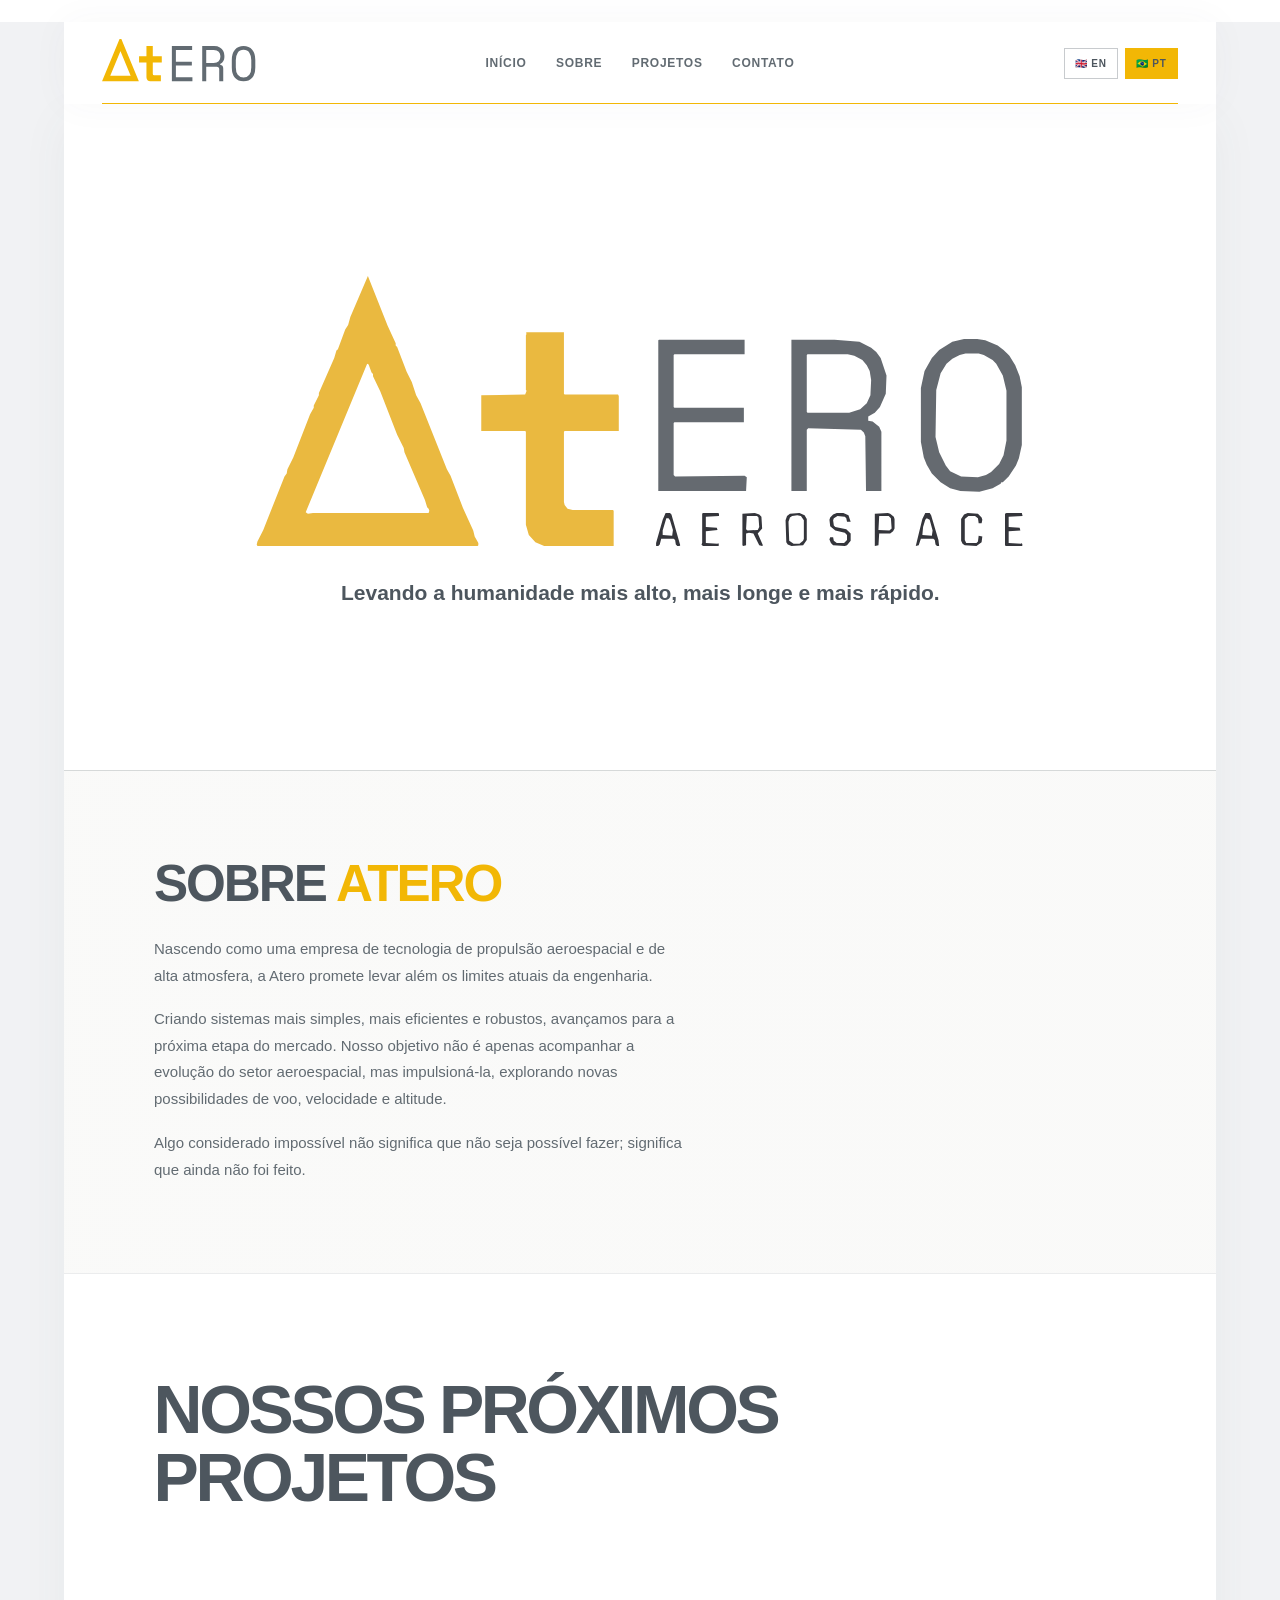
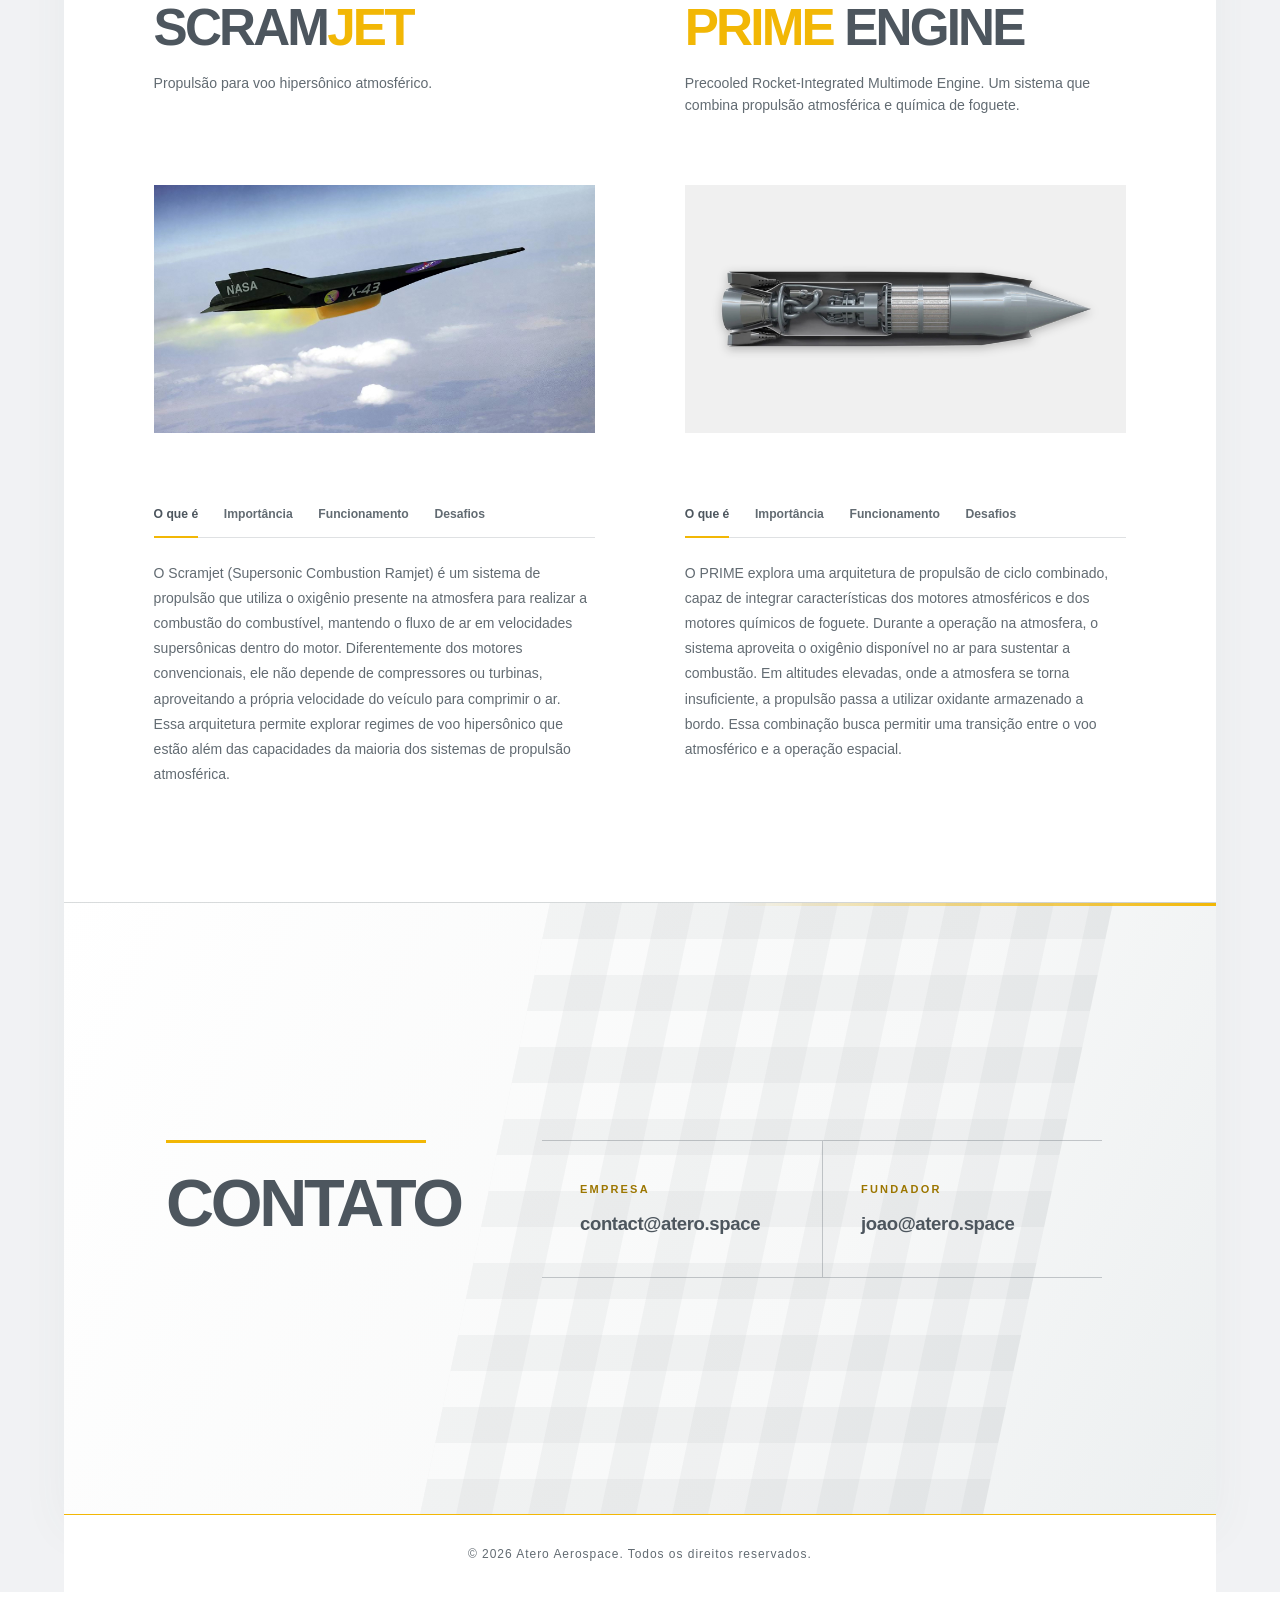
==== index.html @ e4882294 "Update index.html" ====
<!DOCTYPE html>
<html lang="pt-BR">
<head>
  <title>Atero Aerospace — Propulsão avançada e alta atmosfera</title>
  <meta name="description" content="Atero Aerospace: tecnologia de propulsão avançada, alta atmosfera e exploração de conceitos de voo hipersônico.">
  <meta charset="UTF-8">
  <meta name="viewport" content="width=device-width, initial-scale=1.0">
  <link rel="icon" type="image/png" sizes="96x96" href="imagens/favicon.png?v=2">
  <script>document.documentElement.classList.add("js");</script>


  <link rel="stylesheet" href="estilos.css?v=20261111-1">
</head>

<body>

  <header class="cabecalho">
    <div class="logo">
      <img src="imagens/atero-logo-sem-aerospace.svg" alt="Logo da Atero">
    </div>

    <nav class="menu">
      <a href="#inicio">Início</a>
      <a href="#sobre">Sobre</a>
      <a href="#projeto">Projetos</a>
      <a href="#contato">Contato</a>
    </nav>

    <div class="idiomas">
      <button type="button" data-lang="en" aria-label="English" aria-pressed="false">🇬🇧 EN</button>
      <button type="button" data-lang="pt" aria-label="Português" aria-pressed="true">🇧🇷 PT</button>
    </div>
  </header>

  <main>

    <section class="video" id="inicio">

      <video class="video-fundo" autoplay muted loop playsinline>
        <source src="imagens/video-fundo.mp4" type="video/mp4">
      </video>

      <div class="textvideo">
        <h1 class="hero-marca reveal reveal--title">
          <!-- Logotipo vetorial fiel à referência enviada (AEROSPACE fica logo abaixo de ERO). -->
          <img src="imagens/atero-logo-central-referencia.svg" alt="Atero Aerospace">
        </h1>
        <p class="reveal reveal-delay-1">
          Levando a humanidade mais alto, mais longe e mais rápido.
        </p>
      </div>
    </section>

    <section class="secaonormal" id="sobre">

      <video class="video-fundo2" autoplay muted loop playsinline>
        <source src="imagens/video-fundo2.mp4" type="video/mp4">
      </video>

      <div class="conteudo-sobre">

        <div class="sobre">
          <h2 class="reveal reveal--title"><span class="about-word about-word--main">Sobre</span> <span class="about-word about-word--brand">Atero</span></h2>

          <p class="reveal reveal-delay-1">
            Nascendo como uma empresa de tecnologia de propulsão aeroespacial e de alta atmosfera, a Atero promete levar além os limites atuais da engenharia.
          </p>

          <p class="reveal reveal-delay-2">
            Criando sistemas mais simples, mais eficientes e robustos, avançamos para a próxima etapa do mercado. Nosso objetivo não é apenas acompanhar a evolução do setor aeroespacial, mas impulsioná-la, explorando novas possibilidades de voo, velocidade e altitude.
          </p>

          <p class="reveal reveal-delay-3">
            Algo considerado impossível não significa que não seja possível fazer; significa que ainda não foi feito.
          </p>
        </div>



      </div>
    </section>

    <!-- PROJETOS — cada article é um projeto independente. -->
    <section class="secao-projetos" id="projeto" aria-labelledby="projetos-titulo">
      <!-- MP4 (H.264) para compatibilidade; OGV é a alternativa enquanto o MP4 não estiver disponível. -->
      <video class="projetos-video" autoplay muted loop playsinline preload="metadata" aria-hidden="true" tabindex="-1">
        <source src="imagens/video-fundo-3.mp4" type="video/mp4">
        <source src="imagens/video-fundo-3.ogv" type="video/ogg">
      </video>
      <div class="secao-projetos__conteudo">
        <h2 id="projetos-titulo" data-pt="Nossos próximos projetos" data-en="Our next projects">Nossos próximos projetos</h2>
        <div class="secao-projetos__grade">
          <!-- PROJETO 01: scramjet -->
          <article class="projeto-destaque" id="scramjet" aria-labelledby="scramjet-titulo">
            <h3 id="scramjet-titulo">SCRAM<span>JET</span></h3>
            <p class="projeto-resumo" data-pt="Propulsão para voo hipersônico atmosférico." data-en="Propulsion for atmospheric hypersonic flight.">Propulsão para voo hipersônico atmosférico.</p>
            <figure class="projeto-ilustracao">
              
              <img class="projeto-imagem-real projeto-imagem-real--scramjet" src="imagens/scramjet-x43.jpg" alt="Aeronave experimental hipersônica X-43 em voo" data-pt-alt="Aeronave experimental hipersônica X-43 em voo" data-en-alt="X-43 hypersonic experimental aircraft in flight" loading="lazy" decoding="async" referrerpolicy="no-referrer">
            </figure>
            <div class="projeto-abas" role="tablist" aria-label="Scramjet">
              <button class="projeto-aba" type="button" role="tab" id="scramjet-tab-what" aria-controls="scramjet-panel-what" aria-selected="true" tabindex="0" data-pt="O que é" data-en="What it is">O que é</button>
              <button class="projeto-aba" type="button" role="tab" id="scramjet-tab-why" aria-controls="scramjet-panel-why" aria-selected="false" tabindex="-1" data-pt="Importância" data-en="Why it matters">Importância</button>
              <button class="projeto-aba" type="button" role="tab" id="scramjet-tab-how" aria-controls="scramjet-panel-how" aria-selected="false" tabindex="-1" data-pt="Funcionamento" data-en="How it works">Funcionamento</button>
              <button class="projeto-aba" type="button" role="tab" id="scramjet-tab-challenge" aria-controls="scramjet-panel-challenge" aria-selected="false" tabindex="-1" data-pt="Desafios" data-en="Challenges">Desafios</button>
            </div>
            <div class="projeto-paineis">
              <div class="projeto-painel" role="tabpanel" id="scramjet-panel-what" aria-labelledby="scramjet-tab-what" tabindex="0">
                <p data-pt="O Scramjet (Supersonic Combustion Ramjet) é um sistema de propulsão que utiliza o oxigênio presente na atmosfera para realizar a combustão do combustível, mantendo o fluxo de ar em velocidades supersônicas dentro do motor. Diferentemente dos motores convencionais, ele não depende de compressores ou turbinas, aproveitando a própria velocidade do veículo para comprimir o ar. Essa arquitetura permite explorar regimes de voo hipersônico que estão além das capacidades da maioria dos sistemas de propulsão atmosférica." data-en="A scramjet (Supersonic Combustion Ramjet) is an air-breathing propulsion system that uses atmospheric oxygen to burn fuel while keeping the airflow inside the engine at supersonic speeds. Unlike conventional jet engines, it relies on the vehicle&#x27;s forward speed to compress the incoming air, without compressors or turbines. This architecture makes it possible to explore hypersonic flight regimes beyond the capabilities of most atmospheric propulsion systems.">O Scramjet (Supersonic Combustion Ramjet) é um sistema de propulsão que utiliza o oxigênio presente na atmosfera para realizar a combustão do combustível, mantendo o fluxo de ar em velocidades supersônicas dentro do motor. Diferentemente dos motores convencionais, ele não depende de compressores ou turbinas, aproveitando a própria velocidade do veículo para comprimir o ar. Essa arquitetura permite explorar regimes de voo hipersônico que estão além das capacidades da maioria dos sistemas de propulsão atmosférica.</p>
              </div>
              <div class="projeto-painel" role="tabpanel" id="scramjet-panel-why" aria-labelledby="scramjet-tab-why" tabindex="0" hidden>
                <p data-pt="A propulsão Scramjet representa uma das possibilidades mais promissoras para expandir os limites do voo hipersônico. Ao utilizar o oxigênio atmosférico, o sistema elimina a necessidade de transportar oxidante durante essa etapa do voo, oferecendo vantagens potenciais em massa e eficiência. Seu desenvolvimento pode contribuir para novas gerações de veículos de alta velocidade, plataformas de pesquisa atmosférica e sistemas avançados de acesso ao espaço." data-en="Scramjet propulsion is one of the most promising approaches to expanding the limits of hypersonic flight. By using oxygen from the atmosphere, it avoids the need to carry oxidizer during that phase of flight, potentially reducing mass and improving efficiency. Its development could contribute to new generations of high-speed vehicles, atmospheric research platforms and advanced space-access systems.">A propulsão Scramjet representa uma das possibilidades mais promissoras para expandir os limites do voo hipersônico. Ao utilizar o oxigênio atmosférico, o sistema elimina a necessidade de transportar oxidante durante essa etapa do voo, oferecendo vantagens potenciais em massa e eficiência. Seu desenvolvimento pode contribuir para novas gerações de veículos de alta velocidade, plataformas de pesquisa atmosférica e sistemas avançados de acesso ao espaço.</p>
              </div>
              <div class="projeto-painel" role="tabpanel" id="scramjet-panel-how" aria-labelledby="scramjet-tab-how" tabindex="0" hidden>
                <p data-pt="Durante o voo, o ar entra no motor em alta velocidade e é comprimido por meio da geometria da entrada e da formação de ondas de choque. O combustível é então injetado e misturado ao fluxo supersônico, produzindo uma combustão extremamente rápida. Os gases resultantes são acelerados e expandidos pelo bocal de saída, gerando empuxo. Como o motor depende de uma velocidade inicial elevada, sua operação exige que o veículo seja acelerado previamente por outro sistema de propulsão." data-en="During flight, air enters the engine at high speed and is compressed by the inlet geometry and the formation of shock waves. Fuel is then injected and mixed with the supersonic airflow, producing rapid combustion. The resulting gases expand through the exhaust nozzle, generating thrust. Because a scramjet requires a high initial flight speed, the vehicle must first be accelerated by another propulsion system.">Durante o voo, o ar entra no motor em alta velocidade e é comprimido por meio da geometria da entrada e da formação de ondas de choque. O combustível é então injetado e misturado ao fluxo supersônico, produzindo uma combustão extremamente rápida. Os gases resultantes são acelerados e expandidos pelo bocal de saída, gerando empuxo. Como o motor depende de uma velocidade inicial elevada, sua operação exige que o veículo seja acelerado previamente por outro sistema de propulsão.</p>
              </div>
              <div class="projeto-painel" role="tabpanel" id="scramjet-panel-challenge" aria-labelledby="scramjet-tab-challenge" tabindex="0" hidden>
                <p data-pt="O desenvolvimento de um Scramjet exige soluções para alguns dos problemas mais complexos da engenharia aeroespacial. A combustão precisa ocorrer em frações de segundo, enquanto o motor é submetido a temperaturas extremamente elevadas e intensas cargas aerodinâmicas. Manter a estabilidade do fluxo, controlar o aquecimento estrutural e garantir a eficiência da mistura entre ar e combustível são desafios fundamentais para tornar essa tecnologia viável em aplicações práticas." data-en="Developing a scramjet requires solutions to some of the most demanding problems in aerospace engineering. Combustion must take place in fractions of a second while the engine experiences extreme temperatures and intense aerodynamic loads. Maintaining stable airflow, managing structural heating and ensuring effective mixing of fuel and air are essential challenges in making this technology practical.">O desenvolvimento de um Scramjet exige soluções para alguns dos problemas mais complexos da engenharia aeroespacial. A combustão precisa ocorrer em frações de segundo, enquanto o motor é submetido a temperaturas extremamente elevadas e intensas cargas aerodinâmicas. Manter a estabilidade do fluxo, controlar o aquecimento estrutural e garantir a eficiência da mistura entre ar e combustível são desafios fundamentais para tornar essa tecnologia viável em aplicações práticas.</p>
              </div>
            </div>
          </article>
          <!-- PROJETO 02: PRIME (Precooled Rocket-Integrated Multimode Engine) -->
          <article class="projeto-destaque" id="airrocket" aria-labelledby="airrocket-titulo">
            <h3 id="airrocket-titulo"><span>PRIME</span> ENGINE</h3>
            <p class="projeto-resumo" data-pt="Precooled Rocket-Integrated Multimode Engine. Um sistema que combina propulsão atmosférica e química de foguete." data-en="Precooled Rocket-Integrated Multimode Engine. A system combining air-breathing and chemical rocket propulsion.">Precooled Rocket-Integrated Multimode Engine. Um sistema que combina propulsão atmosférica e química de foguete.</p>
            <figure class="projeto-ilustracao">
              
              <img class="projeto-imagem-real projeto-imagem-real--sabre-local" src="imagens/sabre-framed.png" alt="Modelo em corte de um sistema de propulsão mista ar-foguete" data-pt-alt="Modelo em corte de um sistema de propulsão mista ar-foguete" data-en-alt="Cutaway model of a mixed air-breathing and rocket propulsion system" loading="lazy" decoding="async" referrerpolicy="no-referrer">
            </figure>
            <div class="projeto-abas" role="tablist" aria-label="PRIME — Precooled Rocket-Integrated Multimode Engine">
              <button class="projeto-aba" type="button" role="tab" id="airrocket-tab-what" aria-controls="airrocket-panel-what" aria-selected="true" tabindex="0" data-pt="O que é" data-en="What it is">O que é</button>
              <button class="projeto-aba" type="button" role="tab" id="airrocket-tab-why" aria-controls="airrocket-panel-why" aria-selected="false" tabindex="-1" data-pt="Importância" data-en="Why it matters">Importância</button>
              <button class="projeto-aba" type="button" role="tab" id="airrocket-tab-how" aria-controls="airrocket-panel-how" aria-selected="false" tabindex="-1" data-pt="Funcionamento" data-en="How it works">Funcionamento</button>
              <button class="projeto-aba" type="button" role="tab" id="airrocket-tab-challenge" aria-controls="airrocket-panel-challenge" aria-selected="false" tabindex="-1" data-pt="Desafios" data-en="Challenges">Desafios</button>
            </div>
            <div class="projeto-paineis">
              <div class="projeto-painel" role="tabpanel" id="airrocket-panel-what" aria-labelledby="airrocket-tab-what" tabindex="0">
                <p data-pt="O PRIME explora uma arquitetura de propulsão de ciclo combinado, capaz de integrar características dos motores atmosféricos e dos motores químicos de foguete. Durante a operação na atmosfera, o sistema aproveita o oxigênio disponível no ar para sustentar a combustão. Em altitudes elevadas, onde a atmosfera se torna insuficiente, a propulsão passa a utilizar oxidante armazenado a bordo. Essa combinação busca permitir uma transição entre o voo atmosférico e a operação espacial." data-en="PRIME explores a combined-cycle propulsion architecture that integrates characteristics of air-breathing engines and chemical rocket engines. While operating in the atmosphere, the system uses oxygen from the surrounding air to sustain combustion. At higher altitudes, where atmospheric oxygen becomes insufficient, propulsion switches to oxidizer stored on board. This combination aims to support a transition between atmospheric flight and operation in space.">O PRIME explora uma arquitetura de propulsão de ciclo combinado, capaz de integrar características dos motores atmosféricos e dos motores químicos de foguete. Durante a operação na atmosfera, o sistema aproveita o oxigênio disponível no ar para sustentar a combustão. Em altitudes elevadas, onde a atmosfera se torna insuficiente, a propulsão passa a utilizar oxidante armazenado a bordo. Essa combinação busca permitir uma transição entre o voo atmosférico e a operação espacial.</p>
              </div>
              <div class="projeto-painel" role="tabpanel" id="airrocket-panel-why" aria-labelledby="airrocket-tab-why" tabindex="0" hidden>
                <p data-pt="Os sistemas de propulsão convencionais apresentam limitações distintas: motores atmosféricos dependem da presença de ar, enquanto foguetes precisam transportar combustível e oxidante desde o início do voo. A integração desses dois princípios oferece a possibilidade de reduzir a massa de oxidante necessária durante a subida e ampliar a flexibilidade operacional. Tecnologias dessa natureza podem desempenhar um papel importante no desenvolvimento de veículos aeroespaciais reutilizáveis e de novas arquiteturas de transporte orbital." data-en="Conventional propulsion systems face different limitations: air-breathing engines require atmospheric air, while rockets must carry both fuel and oxidizer from the start of flight. Combining these principles could reduce the amount of onboard oxidizer needed during ascent and provide greater operational flexibility. Such technologies may play an important role in developing reusable aerospace vehicles and new approaches to orbital transportation.">Os sistemas de propulsão convencionais apresentam limitações distintas: motores atmosféricos dependem da presença de ar, enquanto foguetes precisam transportar combustível e oxidante desde o início do voo. A integração desses dois princípios oferece a possibilidade de reduzir a massa de oxidante necessária durante a subida e ampliar a flexibilidade operacional. Tecnologias dessa natureza podem desempenhar um papel importante no desenvolvimento de veículos aeroespaciais reutilizáveis e de novas arquiteturas de transporte orbital.</p>
              </div>
              <div class="projeto-painel" role="tabpanel" id="airrocket-panel-how" aria-labelledby="airrocket-tab-how" tabindex="0" hidden>
                <p data-pt="O sistema opera por meio de dois regimes complementares. Na fase atmosférica, o ar é captado, condicionado e direcionado à região de combustão, onde reage com o combustível para produzir empuxo. À medida que o veículo ganha velocidade e altitude, o sistema realiza a transição para um regime de foguete, utilizando o oxidante transportado internamente. Dependendo da arquitetura adotada, essa operação pode envolver trocadores de calor, circuitos de resfriamento e mecanismos de controle capazes de coordenar os diferentes regimes de propulsão." data-en="The system operates in two complementary modes. During atmospheric flight, air is captured, conditioned and directed into the combustion region, where it reacts with fuel to produce thrust. As the vehicle gains speed and altitude, the system transitions to rocket operation using onboard oxidizer. Depending on the chosen architecture, this process may involve heat exchangers, cooling circuits and control mechanisms that coordinate the different propulsion modes.">O sistema opera por meio de dois regimes complementares. Na fase atmosférica, o ar é captado, condicionado e direcionado à região de combustão, onde reage com o combustível para produzir empuxo. À medida que o veículo ganha velocidade e altitude, o sistema realiza a transição para um regime de foguete, utilizando o oxidante transportado internamente. Dependendo da arquitetura adotada, essa operação pode envolver trocadores de calor, circuitos de resfriamento e mecanismos de controle capazes de coordenar os diferentes regimes de propulsão.</p>
              </div>
              <div class="projeto-painel" role="tabpanel" id="airrocket-panel-challenge" aria-labelledby="airrocket-tab-challenge" tabindex="0" hidden>
                <p data-pt="A principal dificuldade de um sistema de ciclo combinado está na integração de tecnologias que operam em condições muito diferentes. A transição entre os regimes precisa ocorrer sem comprometer a estabilidade da combustão ou o controle do veículo. Além disso, o gerenciamento térmico, a complexidade dos componentes e a massa adicional dos sistemas compartilhados representam obstáculos importantes. O objetivo da engenharia é alcançar uma arquitetura cuja eficiência compense a complexidade necessária para combinar os dois modos de operação." data-en="The main difficulty of a combined-cycle system lies in integrating technologies that operate under very different conditions. The transition between propulsion modes must occur without compromising combustion stability or vehicle control. Thermal management, component complexity and the added mass of shared systems are also significant challenges. The engineering goal is to develop an architecture whose performance gains justify the complexity of combining the two operating modes.">A principal dificuldade de um sistema de ciclo combinado está na integração de tecnologias que operam em condições muito diferentes. A transição entre os regimes precisa ocorrer sem comprometer a estabilidade da combustão ou o controle do veículo. Além disso, o gerenciamento térmico, a complexidade dos componentes e a massa adicional dos sistemas compartilhados representam obstáculos importantes. O objetivo da engenharia é alcançar uma arquitetura cuja eficiência compense a complexidade necessária para combinar os dois modos de operação.</p>
              </div>
            </div>
          </article>
        </div>
</div>
    </section>

    <section class="contato" id="contato">
      <div class="contato-conteudo">
        <h2 class="reveal reveal--title">Contato</h2>

        <div class="contato-lista">
          <div class="contato-item">
            <p class="reveal reveal-delay-1">Empresa</p>
            <a class="reveal reveal-delay-2" href="mailto:contact@atero.space">contact@atero.space</a>
          </div>

          <div class="contato-item">
            <p class="reveal reveal-delay-2">Fundador</p>
            <a class="reveal reveal-delay-3" href="mailto:joao@atero.space">joao@atero.space</a>
          </div>
        </div>
      </div>
    </section>

  </main>

  <footer>
    <p class="reveal">&copy; 2026 Atero Aerospace. Todos os direitos reservados.</p>
  </footer>

  <script>
    const traducoes = {
      pt: {
        inicio: "Início",
        sobre: "Sobre",
        projeto: "Projetos",
        contato: "Contato",
        chamada: "Levando a humanidade mais alto, mais longe e mais rápido.",
        tituloSobreMain: "Sobre",
        tituloSobreBrand: "Atero",
        sobre1: "Nascendo como uma empresa de tecnologia de propulsão aeroespacial e de alta atmosfera, a Atero promete levar além os limites atuais da engenharia.",
        sobre2: "Criando sistemas mais simples, mais eficientes e robustos, avançamos para a próxima etapa do mercado. Nosso objetivo não é apenas acompanhar a evolução do setor aeroespacial, mas impulsioná-la, explorando novas possibilidades de voo, velocidade e altitude.",
        sobre3: "Algo considerado impossível não significa que não seja possível fazer; significa que ainda não foi feito.",
        tituloContato: "Contato",
        empresa: "Empresa",
        fundador: "Fundador",
        rodape: "© 2026 Atero Aerospace. Todos os direitos reservados.",
        logoAlt: "Logo da Atero",
      },
      en: {
        inicio: "Home",
        sobre: "About",
        projeto: "Projects",
        contato: "Contact",
        chamada: "Taking humanity higher, farther and faster.",
        tituloSobreMain: "About",
        tituloSobreBrand: "Atero",
        sobre1: "Born as an aerospace propulsion and upper-atmosphere technology company, Atero promises to push beyond the current limits of engineering.",
        sobre2: "By creating simpler, more efficient and robust systems, we advance toward the market's next stage. Our goal is not merely to follow the aerospace sector's evolution, but to drive it by exploring new possibilities in flight, speed and altitude.",
        sobre3: "Something being considered impossible does not mean it cannot be done; it means it has not been done yet.",
        tituloContato: "Contact",
        empresa: "Company",
        fundador: "Founder",
        rodape: "© 2026 Atero Aerospace. All rights reserved.",
        logoAlt: "Atero logo",
      }
    };

    const seletoresTraducao = {
      inicio: '.menu a[href="#inicio"]',
      sobre: '.menu a[href="#sobre"]',
      projeto: '.menu a[href="#projeto"]',
      contato: '.menu a[href="#contato"]',
      chamada: ".textvideo p",
      tituloSobreMain: ".sobre .about-word--main",
      tituloSobreBrand: ".sobre .about-word--brand",
      sobre1: ".sobre p:nth-of-type(1)",
      sobre2: ".sobre p:nth-of-type(2)",
      sobre3: ".sobre p:nth-of-type(3)",
      tituloContato: ".contato h2",
      empresa: ".contato-item:nth-child(1) p",
      fundador: ".contato-item:nth-child(2) p",
      rodape: "footer p"
    };

    function aplicarIdioma(idioma) {
      const idiomaAtivo = traducoes[idioma] ? idioma : "pt";
      const textos = traducoes[idiomaAtivo];

      Object.entries(seletoresTraducao).forEach(function ([chave, seletor]) {
        const elemento = document.querySelector(seletor);
        if (elemento) elemento.textContent = textos[chave];
      });

      document.documentElement.lang = idiomaAtivo === "en" ? "en" : "pt-BR";
      const logoImg = document.querySelector(".logo img");
      if (logoImg) logoImg.alt = textos.logoAlt;
      const heroImg = document.querySelector(".hero-marca img");
      if (heroImg) heroImg.alt = idiomaAtivo === "en" ? "Atero Aerospace" : "Atero Aeroespacial";
      // Textos dos projetos editáveis em data-pt / data-en no próprio HTML.
      document.querySelectorAll("[data-pt][data-en]").forEach(function (elemento) {
        elemento.textContent = elemento.getAttribute("data-" + idiomaAtivo);
      });
      document.querySelectorAll("[data-pt-alt][data-en-alt]").forEach(function (elemento) {
        elemento.alt = elemento.getAttribute("data-" + idiomaAtivo + "-alt");
      });
      document.querySelectorAll(".projeto-abas").forEach(function (tablist) {
        tablist.setAttribute("aria-label", idiomaAtivo === "en" ? "Project information" : "Informações do projeto");
      });

      document.querySelectorAll(".idiomas button").forEach(function (botao) {
        botao.setAttribute("aria-pressed", String(botao.dataset.lang === idiomaAtivo));
      });

      try {
        localStorage.setItem("atero-language", idiomaAtivo);
      } catch (erro) {
        // A troca continua funcionando quando o armazenamento não está disponível.
      }
    }

    document.querySelectorAll(".idiomas button").forEach(function (botao) {
      botao.addEventListener("click", function () {
        aplicarIdioma(botao.dataset.lang);
      });
    });

    let idiomaInicial = "pt";
    try {
      idiomaInicial = localStorage.getItem("atero-language") || "pt";
    } catch (erro) {
      idiomaInicial = "pt";
    }
    aplicarIdioma(idiomaInicial);

    // Cada projeto tem abas independentes.
    // Suporta clique, setas esquerda/direita, Home e End.
    document.querySelectorAll(".projeto-destaque").forEach(function (cartao) {
      const abas = Array.from(cartao.querySelectorAll(".projeto-aba"));
      function ativarAba(aba, moverFoco = false) {
        abas.forEach(function (atual) {
          const ativa = atual === aba;
          atual.setAttribute("aria-selected", String(ativa));
          atual.tabIndex = ativa ? 0 : -1;
          const painel = document.getElementById(atual.getAttribute("aria-controls"));
          if (painel) painel.hidden = !ativa;
        });
        if (moverFoco) aba.focus();
      }
      abas.forEach(function (aba, index) {
        aba.addEventListener("click", function () { ativarAba(aba); });
        aba.addEventListener("keydown", function (evento) {
          let novoIndice;
          if (evento.key === "ArrowRight") novoIndice = (index + 1) % abas.length;
          else if (evento.key === "ArrowLeft") novoIndice = (index - 1 + abas.length) % abas.length;
          else if (evento.key === "Home") novoIndice = 0;
          else if (evento.key === "End") novoIndice = abas.length - 1;
          else return;
          evento.preventDefault();
          ativarAba(abas[novoIndice], true);
        });
      });
    });

    const elementosReveal = document.querySelectorAll(".reveal");
    const movimentoReduzido = window.matchMedia("(prefers-reduced-motion: reduce)").matches;

    if (movimentoReduzido || !("IntersectionObserver" in window)) {
      elementosReveal.forEach(function (elemento) {
        elemento.classList.add("is-visible");
      });
    } else {
      const observadorReveal = new IntersectionObserver(function (entradas, observador) {
        entradas.forEach(function (entrada) {
          if (entrada.isIntersecting) {
            entrada.target.classList.add("is-visible");
            observador.unobserve(entrada.target);
          }
        });
      }, {
        threshold: 0.05,
        rootMargin: "0px 0px -4% 0px"
      });

      elementosReveal.forEach(function (elemento) {
        observadorReveal.observe(elemento);
      });
    }
  </script>

</body>
</html>
---- estilos.css ----
/* ATERO AEROSPACE — identidade clara
   Paleta: branco #FFFFFF / amarelo Atero #F2B705 / cinza #626B72.
   A marca original foi preservada; veja o SVG de aplicação sobre fundo claro.
*/
:root {
  color-scheme: light;
  --white: #ffffff;
  --gold: #f2b705;
  --gray: #626b72;
  --gray-deep: #4d565e;
  --gray-soft: #788188;
  --cloud: #f6f7f7;
  --silver: #edf0f1;
  --line: rgba(98, 107, 114, 0.23);
  --line-strong: rgba(98, 107, 114, 0.35);
}

* { box-sizing: border-box; }

html {
  scroll-behavior: smooth;
  scroll-padding-top: 100px;
  background: var(--white);
  overflow-x: clip;
}

body {
  margin: 0;
  color: var(--gray-deep);
  background: var(--white);
  font-family: "Segoe UI", Arial, sans-serif;
  -webkit-font-smoothing: antialiased;
  overflow-x: clip;
}

::selection {
  color: var(--gray-deep);
  background: #ffe18b;
}

a, button { -webkit-tap-highlight-color: transparent; }

/* Cabeçalho — marca cinza/amarelo sobre branco */
.cabecalho {
  position: absolute;
  z-index: 20;
  top: 0;
  left: 0;
  width: 100%;
  height: 100px;
  display: grid;
  grid-template-columns: 1fr auto 1fr;
  align-items: center;
  gap: 40px;
  padding: 0 clamp(28px, 5.2vw, 100px);
  background: linear-gradient(180deg, rgba(255,255,255,.99) 0%, rgba(255,255,255,.96) 72%, rgba(255,255,255,.76) 100%);
}

.cabecalho::after {
  content: "";
  position: absolute;
  right: clamp(28px, 5.2vw, 100px);
  bottom: 0;
  left: clamp(28px, 5.2vw, 100px);
  height: 1px;
  background: linear-gradient(90deg, var(--gold) 0%, var(--gold) 11%, var(--line) 33%, transparent 100%);
}

.logo { justify-self: start; width: 190px; }
.logo img { display: block; width: 100%; height: auto; }

.menu {
  display: flex;
  align-items: center;
  justify-content: center;
  gap: clamp(24px, 2.7vw, 48px);
}

.menu a {
  position: relative;
  padding: 10px 0;
  color: var(--gray);
  text-decoration: none;
  font-size: 11px;
  font-weight: 650;
  letter-spacing: .2em;
  text-transform: uppercase;
  transition: color 180ms ease;
}

.menu a::after {
  content: "";
  position: absolute;
  right: 100%;
  bottom: 2px;
  left: 0;
  height: 2px;
  background: var(--gold);
  transition: right 180ms ease;
}

.menu a:hover, .menu a:focus-visible { color: var(--gray-deep); }
.menu a:hover::after, .menu a:focus-visible::after { right: 0; }
.menu a:focus-visible { outline: 2px solid var(--gold); outline-offset: 8px; }

.idiomas {
  justify-self: end;
  display: flex;
  gap: 7px;
}

.idiomas button {
  min-width: 54px;
  padding: 9px 10px;
  color: var(--gray-deep);
  background: rgba(255, 255, 255, .86);
  border: 1px solid var(--line-strong);
  border-radius: 0;
  font: inherit;
  font-size: 10px;
  font-weight: 650;
  letter-spacing: .08em;
  cursor: pointer;
  transition: color 180ms ease, background 180ms ease, border-color 180ms ease;
}

.idiomas button:hover, .idiomas button:focus-visible,
.idiomas button[aria-pressed="true"] {
  color: var(--gray-deep);
  background: var(--gold);
  border-color: var(--gold);
  outline: none;
}

.idiomas button:focus-visible { outline: 2px solid var(--gray); outline-offset: 3px; }

/* Vídeos mantidos como textura suave, sem painel escuro. */
.video, .secaonormal {
  position: relative;
  isolation: isolate;
  overflow: hidden;
  width: 100%;
  max-width: 100%;
}

.video {
  min-height: 100svh;
  display: flex;
  align-items: flex-end;
  padding: 185px clamp(32px, 8vw, 154px) clamp(76px, 11vh, 124px);
  background: var(--white);
}

.video-fundo, .video-fundo2 {
  position: absolute;
  inset: 0;
  z-index: -3;
  width: 100%;
  height: 100%;
  object-fit: cover;
  pointer-events: none;
}

.video-fundo {
  object-position: center 48%;
  filter: grayscale(.30) saturate(.62) brightness(1.32);
  opacity: .68;
}
.video-fundo2 {
  object-position: center;
  filter: grayscale(.70) saturate(.48) brightness(1.30);
  opacity: .27;
}

.video::after, .secaonormal::after {
  content: "";
  position: absolute;
  inset: 0;
  z-index: -2;
  pointer-events: none;
}

.video::after {
  background:
    linear-gradient(90deg, rgba(255,255,255,.99) 0%, rgba(255,255,255,.96) 28%, rgba(255,255,255,.80) 53%, rgba(255,255,255,.52) 100%),
    linear-gradient(0deg, rgba(255,255,255,.94) 0%, rgba(255,255,255,.16) 45%, rgba(255,255,255,.76) 100%);
}

.video::before {
  content: "";
  position: absolute;
  z-index: -1;
  top: 100px;
  bottom: 0;
  left: clamp(32px, 8vw, 154px);
  width: 1px;
  background: linear-gradient(180deg, transparent, rgba(242,183,5,.25) 26%, var(--gold));
}

.textvideo {
  width: 100%;
  min-width: 0;
  max-width: 760px;
  padding-left: clamp(24px, 2.4vw, 42px);
  border-left: 3px solid var(--gold);
}

.textvideo h2 {
  max-width: 760px;
  margin: 0 0 28px;
  color: var(--gray-deep);
  font-size: clamp(52px, 6.2vw, 98px);
  font-weight: 750;
  line-height: .9;
  letter-spacing: -.055em;
  text-transform: uppercase;
  text-wrap: balance;
}

.textvideo p {
  max-width: 570px;
  margin: 0;
  color: var(--gray);
  font-size: clamp(15px, 1.15vw, 18px);
  font-weight: 460;
  line-height: 1.72;
}

/* Sobre / projetos — superfície clara e contraste cinza técnico. */
.secaonormal {
  min-height: 100svh;
  display: flex;
  align-items: center;
  padding: clamp(120px, 14vh, 170px) clamp(32px, 8vw, 154px) clamp(90px, 11vh, 130px);
  background: var(--cloud);
  border-top: 1px solid var(--line);
}

.secaonormal::after {
  background: linear-gradient(90deg, rgba(246,247,247,.98) 0%, rgba(246,247,247,.96) 44%, rgba(246,247,247,.90) 100%);
}

.conteudo-sobre {
  width: 100%;
  max-width: 1500px;
  margin: 0 auto;
  display: grid;
  grid-template-columns: minmax(340px, .85fr) minmax(470px, 1.15fr);
  align-items: center;
  gap: clamp(70px, 9vw, 160px);
}

.sobre {
  max-width: 580px;
  padding-top: 34px;
  border-top: 3px solid var(--gold);
}

.sobre br { display: none; }

.sobre h2 {
  margin: 0 0 34px;
  color: var(--gray-deep);
  font-size: clamp(38px, 4.2vw, 64px);
  font-weight: 750;
  line-height: .95;
  letter-spacing: -.045em;
  text-transform: uppercase;
}

.sobre p {
  margin: 0;
  color: var(--gray);
  font-size: clamp(15px, 1vw, 17px);
  line-height: 1.78;
}
.sobre p + p { margin-top: 24px; }

.galeria {
  position: relative;
  width: 100%;
  max-width: 720px;
  justify-self: end;
}

.galeria::before {
  content: "";
  position: absolute;
  z-index: -1;
  top: -14px;
  right: -14px;
  bottom: 76px;
  left: 14px;
  border-top: 1px solid var(--gold);
  border-right: 1px solid var(--gold);
  pointer-events: none;
}

#imagem-principal {
  display: block;
  width: 100%;
  aspect-ratio: 16 / 10;
  object-fit: cover;
  border: 1px solid rgba(98,107,114,.12);
  box-shadow: 0 30px 76px rgba(98,107,114,.15);
  transition: opacity 180ms ease;
}

.miniaturas {
  display: flex;
  justify-content: flex-end;
  gap: 10px;
  padding-top: 14px;
}

.miniaturas img {
  width: clamp(78px, 7vw, 108px);
  aspect-ratio: 16 / 10;
  object-fit: cover;
  cursor: pointer;
  opacity: .66;
  border: 2px solid rgba(98,107,114,.18);
  filter: saturate(.76);
  transition: opacity 180ms ease, filter 180ms ease, border-color 180ms ease, transform 180ms ease;
}

.miniaturas img:hover, .miniaturas img:focus-visible, .miniaturas img.ativo {
  opacity: 1;
  filter: saturate(1);
  border-color: var(--gold);
  transform: translateY(-3px);
  outline: none;
}

/* Contato — cinza muito claro, sem bloco preto. */
.contato {
  position: relative;
  isolation: isolate;
  min-height: 68svh;
  display: flex;
  align-items: center;
  overflow: hidden;
  padding: clamp(100px, 13vh, 150px) clamp(32px, 8vw, 154px);
  background: linear-gradient(115deg, #fff 0%, #f7f8f8 65%, #eceff0 100%);
  border-top: 1px solid var(--line);
}

.contato::before {
  content: "";
  position: absolute;
  z-index: -1;
  top: 0;
  right: clamp(32px, 8vw, 154px);
  width: min(44vw, 700px);
  height: 100%;
  opacity: .55;
  background:
    linear-gradient(90deg, transparent 49.8%, rgba(98,107,114,.1) 50%),
    linear-gradient(0deg, transparent 49.8%, rgba(98,107,114,.1) 50%);
  background-size: 72px 72px;
  transform: skewX(-12deg);
  transform-origin: top right;
}

.contato::after {
  content: "";
  position: absolute;
  z-index: -1;
  top: 0;
  right: 0;
  width: 42%;
  height: 3px;
  background: linear-gradient(90deg, transparent, var(--gold));
}

.contato-conteudo {
  width: 100%;
  max-width: 1500px;
  margin: 0 auto;
  display: grid;
  grid-template-columns: minmax(260px, .72fr) minmax(560px, 1.28fr);
  align-items: start;
  gap: clamp(60px, 9vw, 150px);
}

.contato h2 {
  margin: 0;
  padding-top: 30px;
  color: var(--gray-deep);
  border-top: 3px solid var(--gold);
  font-size: clamp(42px, 5.2vw, 78px);
  font-weight: 750;
  line-height: .92;
  letter-spacing: -.05em;
  text-transform: uppercase;
}

.contato-lista {
  display: grid;
  grid-template-columns: repeat(2, minmax(0, 1fr));
  border-top: 1px solid var(--line-strong);
}

.contato-item {
  min-width: 0;
  padding: clamp(28px, 3.3vw, 48px) clamp(22px, 3vw, 44px);
  border-bottom: 1px solid var(--line-strong);
  transition: background 220ms ease, border-color 220ms ease;
}

.contato-item + .contato-item { border-left: 1px solid var(--line-strong); }
.contato-item:hover { background: rgba(255,255,255,.80); border-bottom-color: var(--gold); }

.contato-item p {
  margin: 0 0 18px;
  color: #9c7600;
  font-size: 11px;
  font-weight: 750;
  letter-spacing: .2em;
  text-transform: uppercase;
}

.contato-item a {
  position: relative;
  display: inline-block;
  max-width: 100%;
  color: var(--gray-deep);
  text-decoration: none;
  font-size: clamp(17px, 1.45vw, 23px);
  font-weight: 550;
  letter-spacing: -.02em;
  overflow-wrap: anywhere;
}

.contato-item a::after {
  content: "";
  position: absolute;
  right: 100%;
  bottom: -8px;
  left: 0;
  height: 2px;
  background: var(--gold);
  transition: right 220ms ease;
}

.contato-item a:hover::after, .contato-item a:focus-visible::after { right: 0; }
.contato-item a:focus-visible { outline: 2px solid var(--gold); outline-offset: 8px; }

footer {
  min-height: 78px;
  display: grid;
  place-items: center;
  padding: 20px 28px;
  color: var(--gray);
  background: var(--white);
  border-top: 1px solid var(--gold);
  text-align: center;
}

footer p { margin: 0; font-size: 12px; letter-spacing: .08em; }

/* Transições e aparição de elementos originais. */
.js .reveal {
  opacity: 0;
  transform: translate3d(0,30px,0);
  filter: blur(5px);
  transition:
    opacity 800ms cubic-bezier(.22,1,.36,1),
    transform 900ms cubic-bezier(.22,1,.36,1),
    filter 800ms cubic-bezier(.22,1,.36,1);
  transition-delay: var(--reveal-delay,0ms);
  will-change: opacity,transform,filter;
}

.js .reveal.reveal--title {
  transform: translate3d(0,38px,0);
  filter: blur(3px);
  transition:
    opacity 850ms cubic-bezier(.22,1,.36,1),
    transform 950ms cubic-bezier(.22,1,.36,1),
    filter 850ms cubic-bezier(.22,1,.36,1);
  transition-delay: var(--reveal-delay,0ms);
}

.js .reveal.is-visible, .js .reveal.reveal--title.is-visible {
  opacity: 1;
  transform: translate3d(0,0,0);
  filter: blur(0);
}

.reveal-delay-1 { --reveal-delay: 140ms; }
.reveal-delay-2 { --reveal-delay: 280ms; }
.reveal-delay-3 { --reveal-delay: 420ms; }

@media (max-width: 1080px) {
  .cabecalho { grid-template-columns: auto 1fr auto; gap: 24px; }
  .logo { width: 160px; }
  .menu { gap: 20px; }
  .menu a { letter-spacing: .13em; }

  .conteudo-sobre { grid-template-columns: 1fr; gap: 64px; max-width: 780px; }
  .sobre { max-width: 680px; }
  .galeria { justify-self: stretch; max-width: none; }
  .contato-conteudo { grid-template-columns: 1fr; gap: 58px; max-width: 780px; }
  .secaonormal::after { background: rgba(246,247,247,.96); }
}

@media (max-width: 760px) {
  html { scroll-padding-top: 134px; }

  .cabecalho {
    height: 78px;
    grid-template-columns: 1fr auto;
    align-items: center;
    padding: 0 20px;
    background: rgba(255,255,255,.98);
  }
  .cabecalho::after { right: 20px; left: 20px; }
  .logo { width: 142px; }

  .menu {
    position: absolute;
    top: 78px;
    right: 0;
    left: 0;
    display: grid;
    grid-template-columns: repeat(4,minmax(0,1fr));
    gap: 10px;
    padding: 14px 20px;
    background: rgba(255,255,255,.97);
    border-bottom: 1px solid var(--line);
    backdrop-filter: blur(12px);
  }
  .menu a { padding: 5px 0; font-size: 9px; letter-spacing: .09em; text-align: center; }
  .idiomas { grid-column: 2; grid-row: 1; }
  .idiomas button { min-width: 46px; padding: 8px 7px; font-size: 9px; }

  .video { min-height: 760px; padding: 190px 24px 74px; }
  .video::after {
    background: linear-gradient(90deg,rgba(255,255,255,.97),rgba(255,255,255,.79)),
      linear-gradient(0deg,rgba(255,255,255,.94),transparent 70%);
  }
  .video::before { top: 130px; left: 24px; }
  .textvideo { padding-left: 22px; }
  .textvideo h2 { max-width: 100%; font-size: clamp(38px,10.8vw,55px); margin-bottom: 24px; overflow-wrap: anywhere; }
  .textvideo p { max-width: calc(100vw - 72px); font-size: 15px; line-height: 1.65; }

  .secaonormal { padding: 108px 24px 80px; }
  .conteudo-sobre { gap: 54px; }
  .sobre { padding-top: 26px; }
  .sobre h2 { font-size: clamp(38px,12vw,52px); margin-bottom: 28px; }
  .sobre p { font-size: 15px; line-height: 1.7; }
  .galeria::before { top: -9px; right: -9px; bottom: 66px; left: 9px; }
  .miniaturas { justify-content: flex-start; }

  .contato { min-height: auto; padding: 96px 24px; }
  .contato::before { right: 0; width: 100%; }
  .contato h2 { max-width: 360px; }
  .contato-lista { grid-template-columns: 1fr; }
  .contato-item + .contato-item { border-left: 0; }
}

@media (prefers-reduced-motion: reduce) {
  html { scroll-behavior: auto; }
  *, *::before, *::after { transition-duration: .01ms !important; }
  .js .reveal, .js .reveal.reveal--title {
    opacity: 1;
    transform: none;
    filter: none;
  }
}


/* ===============================================================
   LAYOUT CENTRALIZADO — referência de novembro de 2026
   Mantém: tipografia original, paleta, vídeos, galeria, idiomas.
   Altera: disposição do cabeçalho, logo central e seção Sobre.
   =============================================================== */

body { background: #f1f2f4; }

.cabecalho, main, footer {
  width: min(1440px, calc(100% - clamp(40px, 10vw, 160px)));
  max-width: 1440px;
  margin-right: auto;
  margin-left: auto;
}

.cabecalho {
  position: relative;
  top: auto;
  left: auto;
  height: 82px;
  margin-top: 22px;
  padding: 0 clamp(24px, 3vw, 50px);
  grid-template-columns: minmax(150px, 1fr) auto minmax(150px, 1fr);
  gap: 26px;
  background: #fff;
  box-shadow: 0 0 38px rgba(74, 84, 94, .04);
}
.cabecalho::after {
  left: clamp(24px, 3vw, 50px);
  right: clamp(24px, 3vw, 50px);
  background: var(--gold);
  height: 1px;
}
.logo { width: 170px; }
.menu { gap: clamp(18px, 2.3vw, 38px); }
.menu a { font-size: 12px; font-weight: 700; letter-spacing: .06em; }
.idiomas button { min-width: 49px; }

main { background: white; box-shadow: 0 15px 45px rgba(74, 84, 94, .055); }

/* A marca vetorial central fica sobre o primeiro vídeo original. */
.video {
  min-height: clamp(485px, 52vw, 670px);
  display: flex;
  align-items: center;
  justify-content: center;
  padding: 50px clamp(24px, 5vw, 76px);
  background: #fff;
}
.video::before { display: none; }
.video-fundo {
  object-position: center center;
  filter: grayscale(.18) saturate(.78) brightness(1.15);
  opacity: .82;
}
.video::after {
  background:
    linear-gradient(90deg,rgba(255,255,255,.52),rgba(255,255,255,.35),rgba(255,255,255,.54)),
    linear-gradient(0deg,rgba(255,255,255,.54),transparent 35%,rgba(255,255,255,.15));
}
.textvideo {
  width: min(100%, 740px);
  max-width: 740px;
  padding: 0;
  border: 0;
  margin: 0 auto;
  display: flex;
  align-items: center;
  flex-direction: column;
  text-align: center;
}
.textvideo .hero-marca {
  width: min(100%, 630px);
  max-width: 630px;
  margin: 0;
  padding: 0;
  line-height: 0;
}
.textvideo .hero-marca img {
  display: block;
  width: 100%;
  height: auto;
}
.textvideo p {
  max-width: 700px;
  margin: -1px 0 0;
  padding-top: 11px;
  border-top: 2px solid var(--gold);
  color: var(--gray-deep);
  font-size: clamp(15px, 1.7vw, 20px);
  font-weight: 700;
  line-height: 1.5;
  text-wrap: balance;
}

/* O texto Sobre ocupa a lateral esquerda; galeria vem depois. */
.secaonormal {
  min-height: auto;
  padding: clamp(58px, 7vw, 98px) clamp(34px, 7vw, 110px) clamp(78px, 9vw, 120px);
  background: #f9f9f8;
}
.secaonormal::after {
  background: linear-gradient(90deg,
    rgba(250,250,249,.96) 0%,
    rgba(250,250,249,.85) 45%,
    rgba(250,250,249,.62) 100%);
}
.video-fundo2 {
  object-position: center center;
  filter: grayscale(.38) saturate(.60) brightness(1.22);
  opacity: .45;
}
.conteudo-sobre {
  max-width: 1200px;
  display: flex;
  flex-direction: column;
  align-items: stretch;
  gap: clamp(70px, 7vw, 108px);
}
.sobre {
  width: min(100%, 560px);
  max-width: 560px;
  padding-top: 0;
  border-top: 0;
}
.sobre h2 {
  margin-bottom: 27px;
  font-size: clamp(38px, 4vw, 58px);
}
.sobre p { max-width: 535px; }
.sobre p + p { margin-top: 17px; }
.galeria {
  width: min(100%, 850px);
  max-width: 850px;
  align-self: center;
  justify-self: auto;
}
footer { margin-bottom: 32px; }

@media (max-width: 1080px) {
  .cabecalho { grid-template-columns: minmax(130px, 1fr) auto minmax(130px, 1fr); }
  .logo { width: 150px; }
  .menu { gap: 17px; }
  .conteudo-sobre { max-width: 1200px; gap: 72px; }
  .sobre { max-width: 560px; }
  .secaonormal::after {
    background: linear-gradient(90deg,rgba(250,250,249,.97),rgba(250,250,249,.72));
  }
}

@media (max-width: 760px) {
  html { scroll-padding-top: 16px; }
  .cabecalho, main, footer { width: 100%; }
  .cabecalho {
    height: 126px;
    margin-top: 0;
    grid-template-columns: 1fr auto;
    grid-template-rows: 76px 50px;
    padding: 0 20px;
    gap: 0;
  }
  .cabecalho::after { left: 20px; right: 20px; }
  .logo { width: 145px; }
  .idiomas { grid-row: 1; grid-column: 2; }
  .menu {
    position: static;
    grid-column: 1 / -1;
    grid-row: 2;
    grid-template-columns: repeat(4, minmax(0, 1fr));
    display: grid;
    gap: 8px;
    padding: 0;
    border: 0;
    background: transparent;
    backdrop-filter: none;
  }
  .menu a { font-size: 10px; letter-spacing: .05em; }
  .video {
    min-height: clamp(420px, 115vw, 600px);
    padding: 50px 20px;
  }
  .video::after {
    background:
      linear-gradient(90deg,rgba(255,255,255,.55),rgba(255,255,255,.44)),
      linear-gradient(0deg,rgba(255,255,255,.58),transparent 50%);
  }
  .textvideo { width: 100%; }
  .textvideo .hero-marca { width: min(100%, 470px); }
  .textvideo p {
    width: auto;
    max-width: 96%;
    font-size: clamp(13px, 3.8vw, 17px);
    margin-top: 0;
    padding-top: 10px;
  }
  .secaonormal { padding: 72px 26px 80px; }
  .conteudo-sobre { gap: 62px; }
  .sobre { padding-top: 0; }
  .sobre h2 { font-size: clamp(36px, 10vw, 48px); margin-bottom: 24px; }
  .sobre p { font-size: 15px; line-height: 1.72; }
  .galeria { max-width: 100%; }
  footer { margin-bottom: 0; }
}


/* =========================
   AJUSTES FINAIS PEDIDOS
   ========================= */

/* Header logo without AEROSPACE */
.logo { width: auto; }
.logo-wordmark {
  display: inline-flex;
  align-items: baseline;
  text-decoration: none;
  line-height: 1;
  letter-spacing: .01em;
}
.logo-wordmark__delta,
.logo-wordmark__t {
  color: var(--gold);
}
.logo-wordmark__delta {
  font-size: 3.45rem;
  font-weight: 300;
  line-height: .75;
  margin-right: .06em;
}
.logo-wordmark__t {
  font-size: 2.15rem;
  font-weight: 600;
  line-height: .8;
  margin-right: .06em;
}
.logo-wordmark__ero {
  color: var(--gray);
  font-size: 2.05rem;
  font-weight: 400;
  letter-spacing: .06em;
}

/* Both videos at 17% visibility */
.video-fundo,
.video-fundo2 {
  opacity: .17 !important;
}
.video-fundo {
  filter: grayscale(.08) saturate(.95) brightness(1.02) !important;
}
.video-fundo2 {
  filter: grayscale(.08) saturate(.88) brightness(1.02) !important;
}
.video::after {
  background:
    linear-gradient(90deg,rgba(255,255,255,.70),rgba(255,255,255,.58),rgba(255,255,255,.66)),
    linear-gradient(0deg,rgba(255,255,255,.68),transparent 35%,rgba(255,255,255,.22));
}
.secaonormal::after {
  background: linear-gradient(90deg,
    rgba(250,250,249,.80) 0%,
    rgba(250,250,249,.68) 45%,
    rgba(250,250,249,.55) 100%) !important;
}

/* Center hero logo matching the reference composition */
.textvideo {
  max-width: 760px;
}
.hero-wordmark {
  display: flex;
  flex-direction: column;
  align-items: center;
  margin: 0;
  line-height: 1;
}
.hero-wordmark__top {
  display: inline-flex;
  align-items: flex-end;
  justify-content: center;
  white-space: nowrap;
}
.hero-wordmark__delta {
  color: var(--gold);
  font-size: clamp(8.2rem, 16vw, 13rem);
  font-weight: 300;
  line-height: .72;
  margin-right: .045em;
}
.hero-wordmark__t {
  color: var(--gold);
  font-size: clamp(6rem, 11.5vw, 9.8rem);
  font-weight: 700;
  line-height: .8;
  margin-right: .05em;
}
.hero-wordmark__ero {
  color: var(--gray);
  font-size: clamp(5.55rem, 10.8vw, 9.2rem);
  font-weight: 400;
  line-height: .82;
  letter-spacing: .055em;
}
.hero-wordmark__bottom {
  display: flex;
  justify-content: flex-end;
  width: 100%;
  margin-top: .2rem;
}
.hero-wordmark__sub {
  width: min(58%, 19.5rem);
  display: inline-block;
  padding-bottom: .6rem;
  border-bottom: 2px solid var(--gold);
  color: #30343a;
  font-size: clamp(1.15rem, 2.15vw, 1.95rem);
  font-weight: 500;
  letter-spacing: .58em;
  text-align: center;
  text-indent: .58em;
}
.textvideo p {
  max-width: 100%;
  margin: 1rem 0 0;
  padding-top: 0;
  border-top: 0;
  color: var(--gray-deep);
  font-size: clamp(15px, 1.7vw, 21px);
  font-weight: 700;
}

/* About title with yellow brand word */
.sobre h2 { letter-spacing: -.04em; }
.about-word--brand { color: var(--gold); }

/* Gallery clearly visible below again */
.galeria {
  width: min(100%, 900px);
  background: rgba(255,255,255,.38);
  padding: 0;
}
.galeria::before { bottom: 88px; }
#imagem-principal {
  background: rgba(255,255,255,.7);
}

@media (max-width: 760px) {
  .logo-wordmark__delta { font-size: 2.6rem; }
  .logo-wordmark__t { font-size: 1.72rem; }
  .logo-wordmark__ero { font-size: 1.62rem; }
  .hero-wordmark__delta { font-size: clamp(4.9rem, 23vw, 7.4rem); }
  .hero-wordmark__t { font-size: clamp(3.9rem, 17vw, 5.8rem); }
  .hero-wordmark__ero { font-size: clamp(3.4rem, 14.5vw, 5rem); }
  .hero-wordmark__sub {
    width: min(64%, 15rem);
    font-size: clamp(.7rem, 2.7vw, 1rem);
    letter-spacing: .38em;
    text-indent: .38em;
    padding-bottom: .45rem;
  }
}


/* === REFINO FINAL: usar SVG vetorial e galeria ao lado === */
.logo { width: 160px; }
.logo img { display:block; width:100%; height:auto; }
/* disable CSS wordmark if remnants exist */
.logo-wordmark, .hero-wordmark { all: unset; }
.video-fundo, .video-fundo2 { opacity: .24 !important; }
.video-fundo { filter: grayscale(.05) saturate(1) brightness(1.01) !important; }
.video-fundo2 { filter: grayscale(.05) saturate(.98) brightness(1.01) !important; }
.video::after {
  background:
    linear-gradient(90deg,rgba(255,255,255,.58),rgba(255,255,255,.42),rgba(255,255,255,.54)),
    linear-gradient(0deg,rgba(255,255,255,.56),transparent 35%,rgba(255,255,255,.18));
}
.secaonormal::after {
  background: linear-gradient(90deg,
    rgba(250,250,249,.74) 0%,
    rgba(250,250,249,.60) 46%,
    rgba(250,250,249,.48) 100%) !important;
}
.textvideo {
  width: min(100%, 860px);
  max-width: 860px;
}
.textvideo .hero-marca {
  width: min(100%, 790px);
  max-width: 790px;
  margin: 0;
  line-height: 0;
}
.textvideo .hero-marca img { display:block; width:100%; height:auto; }
.textvideo p {
  max-width: 100%;
  margin: 12px 0 0;
  font-size: clamp(16px,1.65vw,21px);
}

/* Put about text and gallery side-by-side again */
.conteudo-sobre {
  width: 100%;
  max-width: 1320px;
  margin: 0 auto;
  display: grid;
  grid-template-columns: minmax(330px,.82fr) minmax(480px,1.18fr);
  align-items: center;
  gap: clamp(54px, 6vw, 110px);
}
.sobre {
  width: 100%;
  max-width: 540px;
  align-self: start;
  padding-top: 10px;
}
.galeria {
  width: 100%;
  max-width: 760px;
  align-self: center;
  justify-self: end;
  background: rgba(255,255,255,.32);
}
.galeria::before { bottom: 76px; }
#imagem-principal { aspect-ratio: 16 / 10; }
.about-word--brand { color: var(--gold); }
@media (max-width: 1080px) {
  .conteudo-sobre { grid-template-columns: 1fr; gap: 64px; max-width: 820px; }
  .galeria { justify-self: stretch; max-width:none; }
  .sobre { max-width: 640px; }
}
@media (max-width: 760px) {
  .logo { width: 128px; }
  .textvideo { width: 100%; }
  .textvideo .hero-marca { width: min(100%, 500px); }
}


/* ===========================================================
   PROJETOS — composição editorial, sem cartões nem molduras
   =========================================================== */
.secaonormal { min-height: 470px; padding: clamp(68px,7vw,108px) clamp(32px,7vw,110px); }
.conteudo-sobre { display:block; width:100%; max-width:1320px; margin:0 auto; }
.sobre { width:min(100%,680px); max-width:680px; padding-top:0; }

.secao-projetos {
  position:relative;
  isolation:isolate;
  overflow:hidden;
  padding:clamp(92px,8vw,142px) clamp(32px,7vw,110px) clamp(104px,9vw,150px);
  background:#fff;
  border-top:1px solid rgba(98,107,114,.13);
}
.projetos-video {
  position:absolute;
  inset:0;
  z-index:-2;
  width:100%;
  height:100%;
  object-fit:cover;
  object-position:center center;
  opacity:.27;
  filter:grayscale(.6) saturate(.45) brightness(1.65) blur(2px);
  pointer-events:none;
}
.secao-projetos::before {
  content:"";
  position:absolute;
  inset:0;
  z-index:-1;
  background:rgba(255,255,255,.58);
  pointer-events:none;
}
.secao-projetos__conteudo { width:100%; max-width:1320px; margin:0 auto; }
.secao-projetos h2 {
  margin:0 0 clamp(68px,7vw,112px);
  color:var(--gray-deep);
  font-size:clamp(42px,5.3vw,74px);
  font-weight:750;
  text-transform:uppercase;
  letter-spacing:-.05em;
  line-height:1;
}
.secao-projetos__grade {
  display:grid;
  grid-template-columns:repeat(2,minmax(0,1fr));
  gap:clamp(54px,7vw,130px);
  align-items:start;
}
.projeto-destaque { min-width:0; }
.projeto-destaque h3 {
  margin:0;
  color:var(--gray-deep);
  font-size:clamp(40px,4vw,58px);
  font-weight:750;
  line-height:1;
  letter-spacing:-.055em;
  white-space:nowrap;
}
.projeto-destaque h3 span { color:var(--gold); }
.projeto-resumo {
  min-height:3.2em;
  max-width:480px;
  margin:19px 0 0;
  color:var(--gray);
  font-size:clamp(14px,1.1vw,17px);
  line-height:1.6;
}
.projeto-ilustracao {
  margin:clamp(38px,3vw,56px) -3% clamp(40px,3.4vw,60px);
  width:106%;
}
.projeto-ilustracao img {
  display:block;
  width:100%;
  height:auto;
  aspect-ratio:700/295;
  object-fit:contain;
}
.projeto-abas {
  display:flex;
  flex-wrap:wrap;
  align-items:baseline;
  gap:12px clamp(16px,2vw,29px);
  border-bottom:1px solid rgba(98,107,114,.20);
}
.projeto-aba {
  position:relative;
  padding:0 0 13px;
  color:var(--gray);
  background:none;
  border:0;
  font:inherit;
  font-size:clamp(12px,.95vw,14px);
  font-weight:650;
  line-height:1.45;
  cursor:pointer;
  transition:color 180ms ease;
}
.projeto-aba::after {
  content:"";
  position:absolute;
  bottom:-1px;
  left:0;
  right:100%;
  height:2px;
  background:var(--gold);
  transition:right 200ms ease;
}
.projeto-aba[aria-selected="true"] { color:var(--gray-deep); }
.projeto-aba[aria-selected="true"]::after { right:0; }
.projeto-aba:hover { color:#947100; }
.projeto-aba:focus-visible { outline:2px solid var(--gold); outline-offset:4px; }
.projeto-paineis { min-height:122px; padding:23px 0 0; }
.projeto-painel[hidden] { display:none!important; }
.projeto-painel p {
  margin:0;
  max-width:495px;
  color:var(--gray);
  font-size:clamp(14px,1.06vw,16px);
  line-height:1.8;
}
@media (max-width:1050px) {
  .secao-projetos__grade { gap:58px; }
  .projeto-destaque h3 { font-size:clamp(32px,4.3vw,48px); }
  .projeto-abas { gap:12px 16px; }
  .projeto-aba { font-size:12px; }
}
@media (max-width:760px) {
  .secaonormal { min-height:0; padding:78px 26px 88px; }
  .sobre { width:100%; max-width:100%; }
  .secao-projetos { padding:82px 26px 104px; }
  .secao-projetos h2 { margin-bottom:65px; font-size:clamp(38px,10vw,54px); }
  .secao-projetos__grade { grid-template-columns:1fr; gap:93px; }
  .projeto-destaque h3 { font-size:clamp(34px,9vw,53px); }
  .projeto-resumo { min-height:0; font-size:15px; }
  .projeto-ilustracao { margin:30px -3% 32px; }
  .projeto-abas { gap:12px 23px; }
  .projeto-aba { font-size:12px; }
  .projeto-paineis { min-height:122px; padding-top:21px; }
  .projeto-painel p { font-size:15px; }
  .projetos-video { object-position:center; opacity:.18; }
}
@media (prefers-reduced-motion:reduce) {
  .projetos-video { display:none; }
  .projeto-aba::after { transition:none; }
}


/* Ilustrações históricas de fontes verificadas.
   Sem caixas: imagens em sua proporção original, alinhadas editorialmente. */
.projeto-ilustracao {
  width:100%;
  margin:clamp(28px,3vw,48px) 0 clamp(36px,3.4vw,54px);
  height:clamp(230px,22vw,305px);
  display:flex;
  align-items:center;
  justify-content:center;
}
.projeto-ilustracao img.projeto-imagem-real {
  display:block;
  width:100%;
  height:100%;
  aspect-ratio:auto;
  object-fit:contain;
  object-position:center center;
  mix-blend-mode:normal;
}
.projeto-imagem-real--nasa { filter:contrast(1.05); }
.referencias-imagens {
  margin:clamp(70px,7vw,115px) 0 0;
  color:var(--gray-soft);
  font-size:11px;
  line-height:1.75;
  letter-spacing:.015em;
  text-align:left;
}
.referencias-imagens a {
  color:inherit;
  text-decoration:underline;
  text-decoration-color:rgba(98,107,114,.32);
  text-underline-offset:3px;
}
.referencias-imagens a:hover { color:var(--gray-deep); text-decoration-color:var(--gold); }
@media(max-width:760px){
  .projeto-ilustracao {height:clamp(185px,59vw,300px);margin:30px 0 37px;}
  .referencias-imagens { margin-top:72px; font-size:10px; }
}


/* === AJUSTES FINAIS: imagens locais e video-fundo-3 === */
.projetos-video {
  opacity: .17;
  filter: grayscale(.62) saturate(.42) brightness(1.55) blur(1.5px);
}
.secao-projetos::before {
  background: rgba(255,255,255,.72);
}
@media (max-width:760px) {
  .projetos-video { opacity: .17; }
}
.projeto-ilustracao {
  height: clamp(245px, 24vw, 330px);
}
.projeto-ilustracao img.projeto-imagem-real {
  width:100%;
  height:100%;
}
.projeto-imagem-real--scramjet {
  object-fit: cover;
  object-position: center center;
  filter: contrast(1.02) saturate(.96);
}
.projeto-imagem-real--sabre-local {
  object-fit: cover;
  object-position: center center;
  filter: contrast(1.02);
}
.referencias-imagens { display:none; }
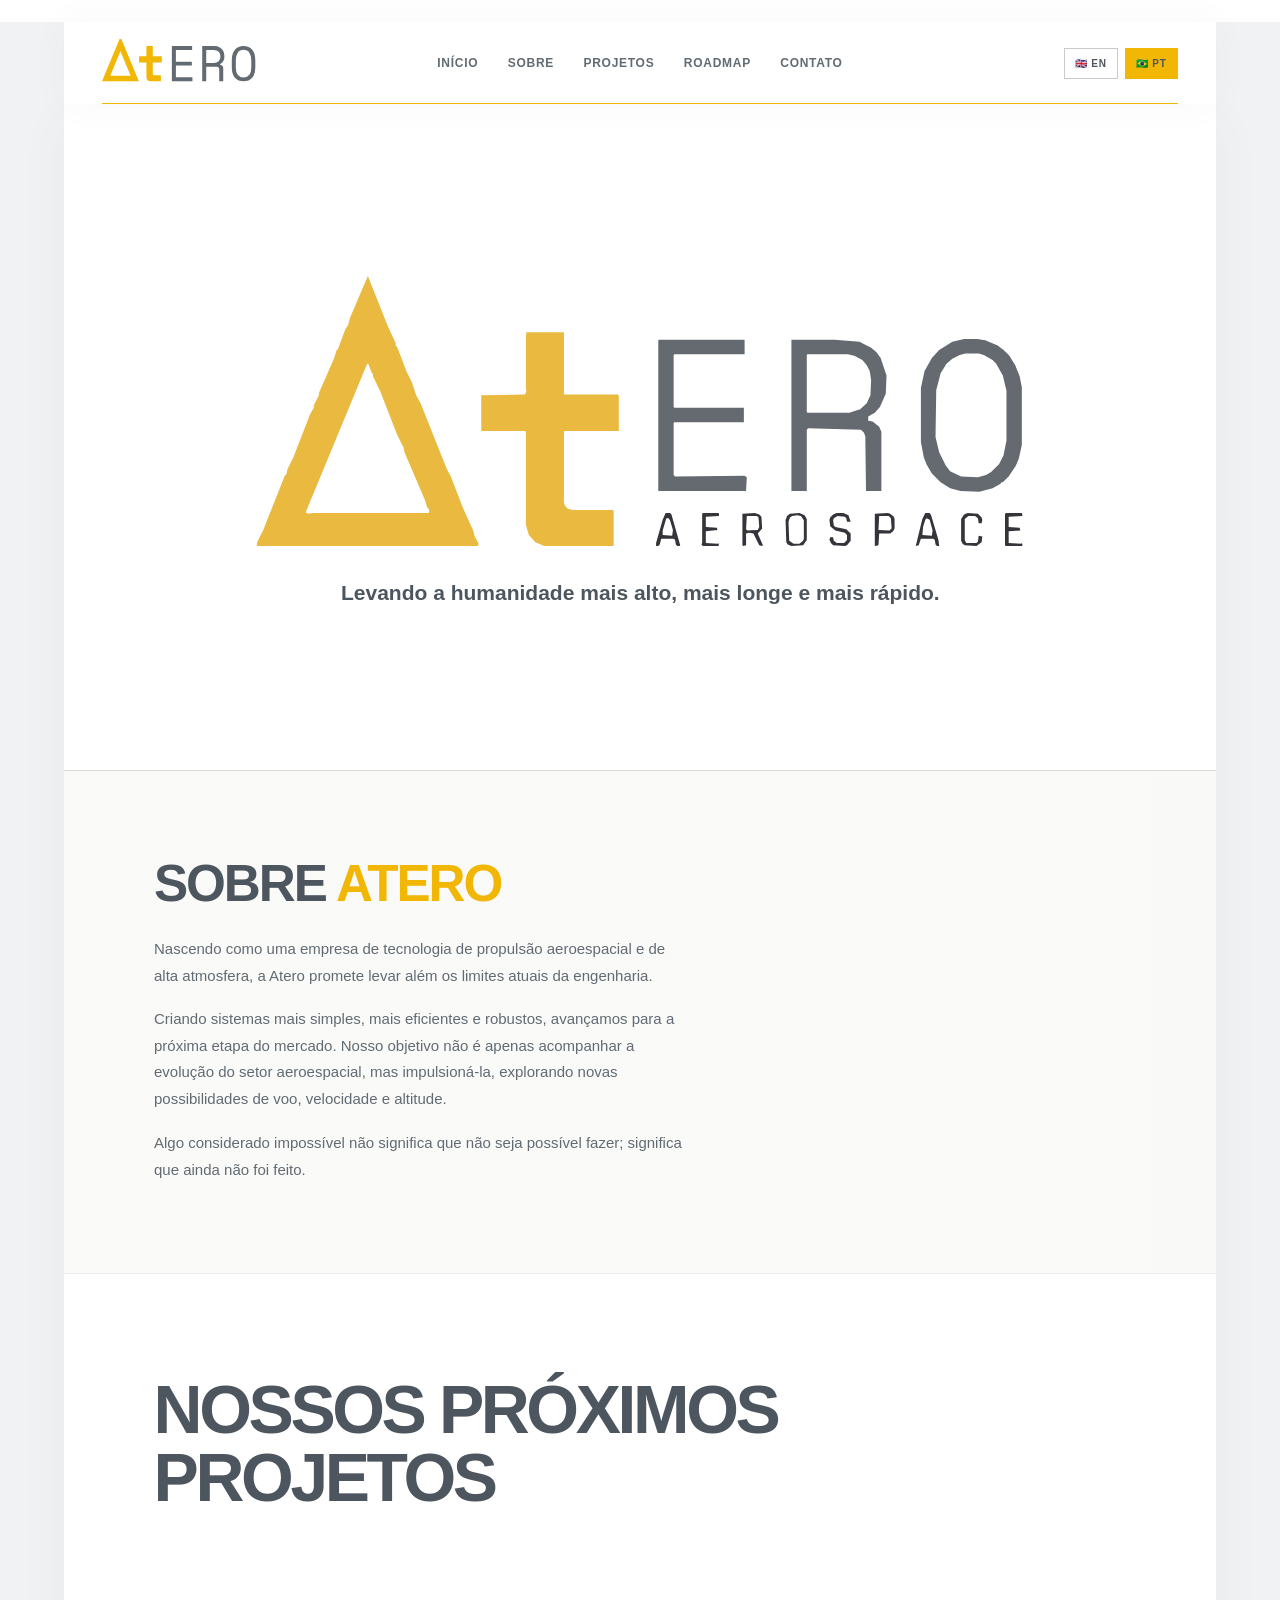
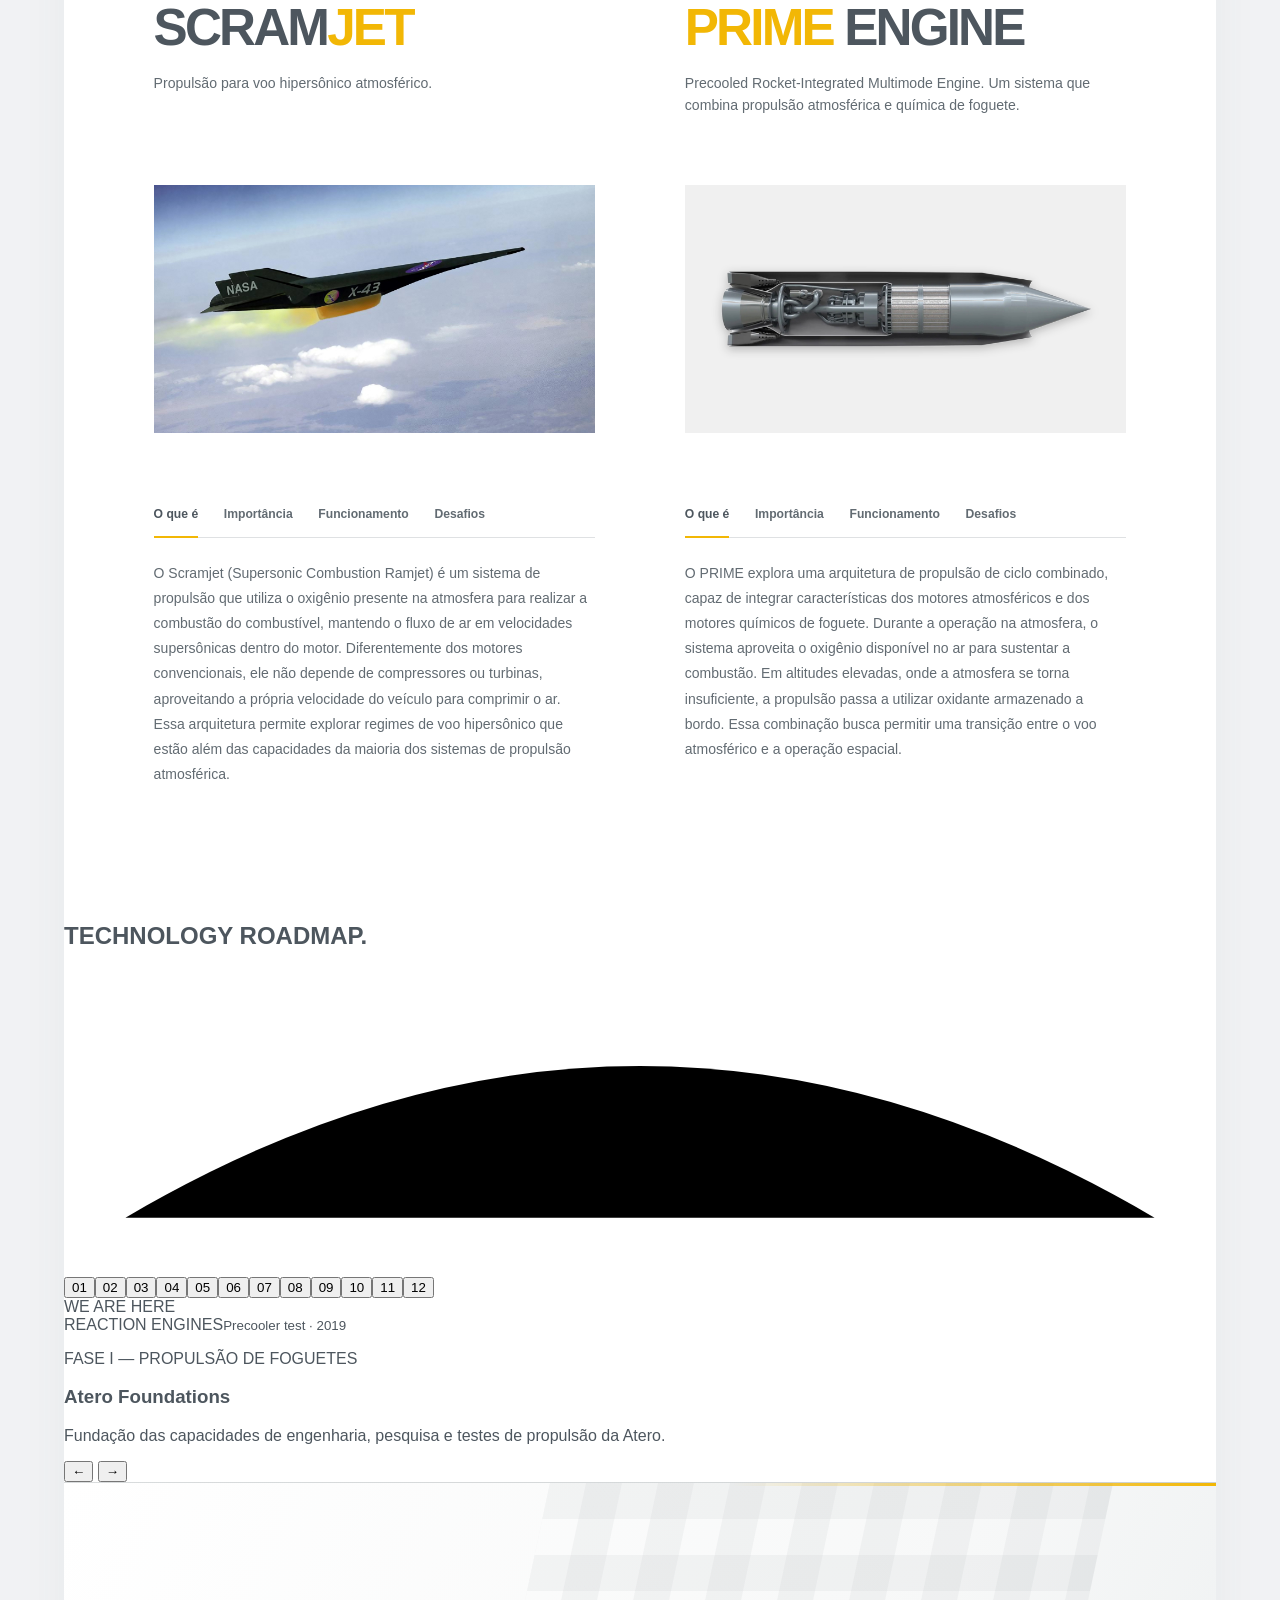
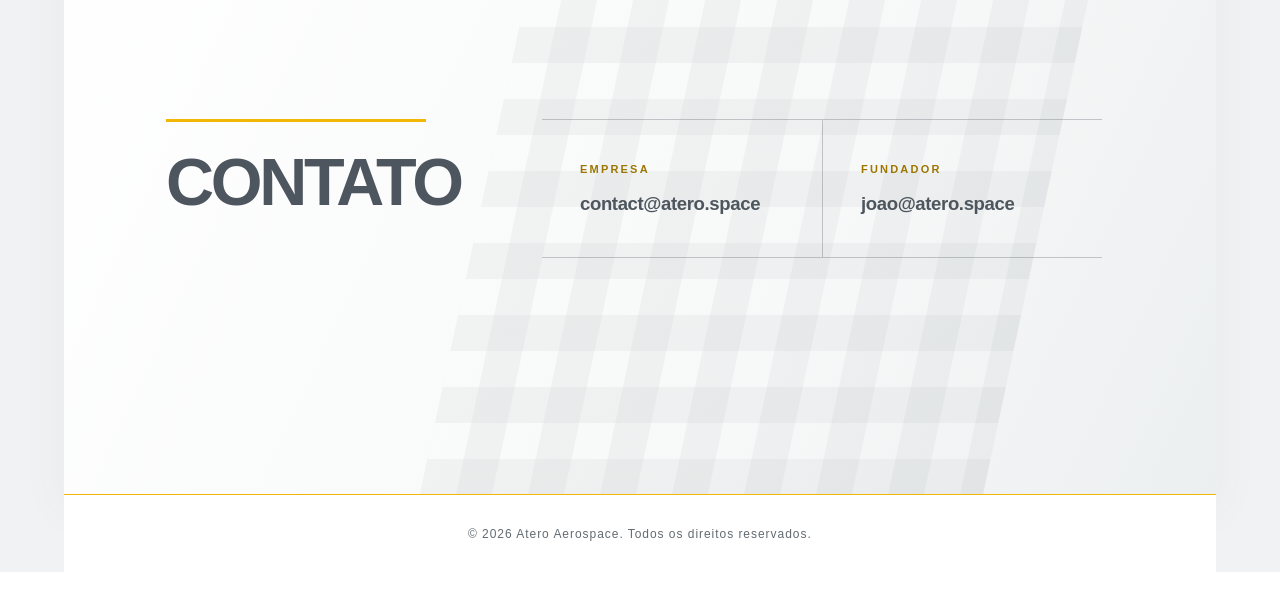
==== commit 69da499c: "Add files via upload" ====
--- a/index.html
+++ b/index.html
@@ -9,7 +9,7 @@
   <script>document.documentElement.classList.add("js");</script>
 
 
-  <link rel="stylesheet" href="estilos.css?v=20261111-1">
+  <link rel="stylesheet" href="estilos.css?v=20261111-roadmap-1">
 </head>
 
 <body>
@@ -23,6 +23,7 @@
       <a href="#inicio">Início</a>
       <a href="#sobre">Sobre</a>
       <a href="#projeto">Projetos</a>
+      <a href="#roadmap">Roadmap</a>
       <a href="#contato">Contato</a>
     </nav>
 
@@ -152,6 +153,35 @@
 </div>
     </section>
 
+
+    <!-- TECHNOLOGY ROADMAP — curva orbital, 12 marcos interativos. -->
+    <section class="secao-roadmap" id="roadmap" aria-labelledby="roadmap-titulo">
+      <div class="roadmap-conteudo">
+        <h2 id="roadmap-titulo">TECHNOLOGY <span>ROADMAP.</span></h2>
+        <div class="roadmap-orbita-envoltoria">
+          <div class="roadmap-orbita" role="group" aria-label="12 marcos do Technology Roadmap">
+            <svg class="roadmap-trajetoria" viewBox="0 0 1200 315" preserveAspectRatio="none" aria-hidden="true">
+              <path class="roadmap-curva" d="M64 258 Q600 -58 1136 258"></path>
+            </svg>
+            <div class="roadmap-pontos"></div>
+            <div class="roadmap-marcador roadmap-marcador--atual" id="roadmap-we-are-here" aria-label="We Are Here — marco 01">WE ARE HERE</div>
+            <div class="roadmap-marcador roadmap-marcador--reaction" id="roadmap-reaction" title="Referência externa: Reaction Engines testou o precooler em condições térmicas equivalentes a Mach 5 em 2019; não demonstrou o motor SABRE completo.">REACTION ENGINES<small>Precooler test · 2019</small></div>
+          </div>
+        </div>
+        <div class="roadmap-detalhe" aria-live="polite" aria-atomic="true">
+          <div class="roadmap-detalhe-texto">
+            <p class="roadmap-fase" id="roadmap-fase">FASE I — PROPULSÃO DE FOGUETES</p>
+            <h3 id="roadmap-marco-titulo">Atero Foundations</h3>
+            <p class="roadmap-descricao" id="roadmap-marco-descricao">Fundação das capacidades de engenharia, pesquisa e testes de propulsão da Atero.</p>
+          </div>
+          <div class="roadmap-controles">
+            <button type="button" id="roadmap-anterior" aria-label="Marco anterior">←</button>
+            <button type="button" id="roadmap-proximo" aria-label="Próximo marco">→</button>
+          </div>
+        </div>
+      </div>
+    </section>
+
     <section class="contato" id="contato">
       <div class="contato-conteudo">
         <h2 class="reveal reveal--title">Contato</h2>
@@ -182,6 +212,7 @@
         inicio: "Início",
         sobre: "Sobre",
         projeto: "Projetos",
+        roadmap: "Roadmap",
         contato: "Contato",
         chamada: "Levando a humanidade mais alto, mais longe e mais rápido.",
         tituloSobreMain: "Sobre",
@@ -199,6 +230,7 @@
         inicio: "Home",
         sobre: "About",
         projeto: "Projects",
+        roadmap: "Roadmap",
         contato: "Contact",
         chamada: "Taking humanity higher, farther and faster.",
         tituloSobreMain: "About",
@@ -218,6 +250,7 @@
       inicio: '.menu a[href="#inicio"]',
       sobre: '.menu a[href="#sobre"]',
       projeto: '.menu a[href="#projeto"]',
+      roadmap: '.menu a[href="#roadmap"]',
       contato: '.menu a[href="#contato"]',
       chamada: ".textvideo p",
       tituloSobreMain: ".sobre .about-word--main",
@@ -259,6 +292,7 @@
       document.querySelectorAll(".idiomas button").forEach(function (botao) {
         botao.setAttribute("aria-pressed", String(botao.dataset.lang === idiomaAtivo));
       });
+      document.dispatchEvent(new CustomEvent("atero:languagechange", { detail: { idioma: idiomaAtivo } }));
 
       try {
         localStorage.setItem("atero-language", idiomaAtivo);
@@ -334,6 +368,133 @@
         observadorReveal.observe(elemento);
       });
     }
+
+    // O roadmap orbital usa as mesmas cores do site e mantém os dois idiomas.
+    (function () {
+      const secao = document.querySelector(".secao-roadmap");
+      if (!secao) return;
+
+      const marcos = [["Atero Foundations", "Rocket Propulsion", "Fundação das capacidades de engenharia, pesquisa e testes de propulsão da Atero.", "The foundations of Atero’s engineering, research and propulsion testing capabilities."], ["First Solid-Fuel Rocket Motor Demonstration", "Rocket Propulsion", "Primeira demonstração prática de um motor-foguete de propelente sólido.", "First practical demonstration of a solid-propellant rocket motor."], ["First Liquid-Fuel Rocket Engine Demonstration", "Rocket Propulsion", "Primeiro teste em solo de um motor-foguete com propelentes líquidos.", "First ground demonstration of a liquid-propellant rocket engine."], ["First Successful Flight With a Liquid-Fuel Rocket Engine", "Rocket Propulsion", "Primeiro voo bem-sucedido utilizando propulsão de propelentes líquidos.", "First successful flight using liquid-propellant rocket propulsion."], ["First Supersonic Rocket-Powered Flight", "Rocket Propulsion", "Demonstração de um voo propulsado por foguete acima da velocidade do som.", "A rocket-powered flight demonstration exceeding the speed of sound."], ["Scramjet Development Begins", "Hypersonic Propulsion", "Início do desenvolvimento de propulsão atmosférica com combustão supersônica.", "Beginning research and development of air-breathing propulsion with supersonic combustion."], ["First Scramjet Ground Demonstration", "Hypersonic Propulsion", "Primeira demonstração em solo da combustão em condições relevantes para um scramjet.", "First ground demonstration of scramjet combustion under relevant flow conditions."], ["First Hypersonic Scramjet-Powered Flight", "Hypersonic Propulsion", "Voo hipersônico em que o scramjet produz empuxo durante o voo.", "A hypersonic flight in which the scramjet produces thrust in actual flight conditions."], ["PRIME Development Begins", "PRIME Program", "Início da integração entre pré-resfriamento do ar, propulsão atmosférica e modo foguete.", "Beginning the integration of air precooling, air-breathing propulsion and rocket-mode operation."], ["First PRIME Precooler Demonstration", "PRIME Program", "Primeira demonstração independente do sistema de pré-resfriamento de ar do PRIME.", "First standalone demonstration of PRIME’s air precooling system."], ["First Integrated PRIME Ground Demonstration", "PRIME Program", "Primeiro teste em solo da arquitetura integrada do PRIME, incluindo seus modos de operação.", "First ground test of PRIME’s integrated architecture, including its operating modes."], ["First Hypersonic Flight Powered by PRIME", "PRIME Program", "Demonstração de voo hipersônico com o PRIME como sistema de propulsão.", "Hypersonic flight demonstration powered by the Precooled Rocket-Integrated Multimode Engine."]];
+      const fases = {
+        "Rocket Propulsion": { pt: "PROPULSÃO DE FOGUETES", en: "ROCKET PROPULSION" },
+        "Hypersonic Propulsion": { pt: "PROPULSÃO HIPERSÔNICA", en: "HYPERSONIC PROPULSION" },
+        "PRIME Program": { pt: "PROGRAMA PRIME", en: "PRIME PROGRAM" }
+      };
+      const orbita = secao.querySelector(".roadmap-orbita");
+      const pontos = secao.querySelector(".roadmap-pontos");
+      const caminho = secao.querySelector(".roadmap-curva");
+      const marcadorAtual = secao.querySelector("#roadmap-we-are-here");
+      const marcadorReaction = secao.querySelector("#roadmap-reaction");
+      const titulo = secao.querySelector("#roadmap-marco-titulo");
+      const fase = secao.querySelector("#roadmap-fase");
+      const descricao = secao.querySelector("#roadmap-marco-descricao");
+      const botaoAnterior = secao.querySelector("#roadmap-anterior");
+      const botaoProximo = secao.querySelector("#roadmap-proximo");
+      let escolhido = 0;
+      let idioma = document.documentElement.lang === "en" ? "en" : "pt";
+      let ultimoLayoutMobile = null;
+
+      function coordenada(indice, mobile) {
+        const t = indice / (marcos.length - 1);
+        if (mobile) return { x: 48 + 61 * Math.sin(Math.PI * t), y: 26 + 500 * t };
+        return { x: 64 + 1072 * t, y: 258 - 632 * t * (1 - t) };
+      }
+
+      function atualizarDetalhe() {
+        const marco = marcos[escolhido];
+        const numeroFase = escolhido < 5 ? "I" : escolhido < 8 ? "II" : "III";
+        fase.textContent = (idioma === "en" ? "PHASE " : "FASE ") + numeroFase + " — " + fases[marco[1]][idioma];
+        titulo.textContent = marco[0];
+        descricao.textContent = marco[idioma === "en" ? 3 : 2];
+        [...pontos.children].forEach(function (ponto, indice) {
+          ponto.setAttribute("aria-pressed", String(indice === escolhido));
+        });
+        botaoAnterior.setAttribute("aria-label", idioma === "en" ? "Previous milestone" : "Marco anterior");
+        botaoProximo.setAttribute("aria-label", idioma === "en" ? "Next milestone" : "Próximo marco");
+        orbita.setAttribute("aria-label", idioma === "en" ? "Select one of the 12 roadmap milestones" : "Selecione um dos 12 marcos do roadmap");
+      }
+
+      function selecionar(indice, focar) {
+        escolhido = (indice + marcos.length) % marcos.length;
+        atualizarDetalhe();
+        if (focar && pontos.children[escolhido]) pontos.children[escolhido].focus();
+      }
+
+      function desenhar() {
+        const mobile = window.matchMedia("(max-width:680px)").matches;
+        if (mobile) {
+          const coordenadas = Array.from({ length: 121 }, function (_, indice) {
+            const t = indice / 120;
+            return { x: 48 + 61 * Math.sin(Math.PI * t), y: 26 + 500 * t };
+          });
+          caminho.setAttribute("d", coordenadas.map(function (p, indice) {
+            return (indice ? "L" : "M") + p.x.toFixed(2) + " " + p.y.toFixed(2);
+          }).join(" "));
+          caminho.parentElement.setAttribute("viewBox", "0 0 345 552");
+        } else {
+          caminho.setAttribute("d", "M64 258 Q600 -58 1136 258");
+          caminho.parentElement.setAttribute("viewBox", "0 0 1200 315");
+        }
+
+        const dimensoes = mobile ? { x: 345, y: 552 } : { x: 1200, y: 315 };
+        const primeiro = coordenada(0, mobile);
+        const décimo = coordenada(9, mobile);
+        marcadorAtual.style.left = (primeiro.x + (mobile ? 30 : 7)) / dimensoes.x * 100 + "%";
+        marcadorAtual.style.top = (mobile ? Math.max(0, primeiro.y - 18) : primeiro.y - 68) / dimensoes.y * 100 + "%";
+        marcadorReaction.style.left = (décimo.x + (mobile ? 68 : 13)) / dimensoes.x * 100 + "%";
+        marcadorReaction.style.top = (décimo.y - (mobile ? 32 : 75)) / dimensoes.y * 100 + "%";
+
+        pontos.replaceChildren();
+        marcos.forEach(function (marco, indice) {
+          const posicao = coordenada(indice, mobile);
+          const botao = document.createElement("button");
+          botao.type = "button";
+          botao.className = "roadmap-ponto";
+          botao.style.left = posicao.x / dimensoes.x * 100 + "%";
+          botao.style.top = posicao.y / dimensoes.y * 100 + "%";
+          botao.title = marco[0];
+          botao.setAttribute("aria-label", (idioma === "en" ? "Milestone " : "Marco ") + (indice + 1) + ": " + marco[0]);
+          botao.setAttribute("aria-pressed", String(indice === escolhido));
+          const circulo = document.createElement("span");
+          circulo.className = "roadmap-anel";
+          circulo.setAttribute("aria-hidden", "true");
+          const numero = document.createElement("span");
+          numero.className = "roadmap-numero";
+          numero.textContent = String(indice + 1).padStart(2, "0");
+          botao.append(circulo, numero);
+          botao.addEventListener("click", function () { selecionar(indice); });
+          botao.addEventListener("keydown", function (evento) {
+            if (evento.key === "ArrowRight" || evento.key === "ArrowDown") {
+              evento.preventDefault(); selecionar(Math.min(marcos.length - 1, indice + 1), true);
+            } else if (evento.key === "ArrowLeft" || evento.key === "ArrowUp") {
+              evento.preventDefault(); selecionar(Math.max(0, indice - 1), true);
+            } else if (evento.key === "Home") {
+              evento.preventDefault(); selecionar(0, true);
+            } else if (evento.key === "End") {
+              evento.preventDefault(); selecionar(marcos.length - 1, true);
+            }
+          });
+          pontos.appendChild(botao);
+        });
+        atualizarDetalhe();
+      }
+
+      botaoAnterior.addEventListener("click", function () { selecionar(escolhido - 1); });
+      botaoProximo.addEventListener("click", function () { selecionar(escolhido + 1); });
+      document.addEventListener("atero:languagechange", function (evento) {
+        idioma = evento.detail.idioma === "en" ? "en" : "pt";
+        [...pontos.children].forEach(function (ponto, indice) {
+          ponto.setAttribute("aria-label", (idioma === "en" ? "Milestone " : "Marco ") + (indice + 1) + ": " + marcos[indice][0]);
+        });
+        atualizarDetalhe();
+      });
+      window.addEventListener("resize", function () {
+        const mobile = window.matchMedia("(max-width:680px)").matches;
+        if (mobile !== ultimoLayoutMobile) { ultimoLayoutMobile = mobile; desenhar(); }
+      });
+      ultimoLayoutMobile = window.matchMedia("(max-width:680px)").matches;
+      desenhar();
+    })();
   </script>
 
 </body>
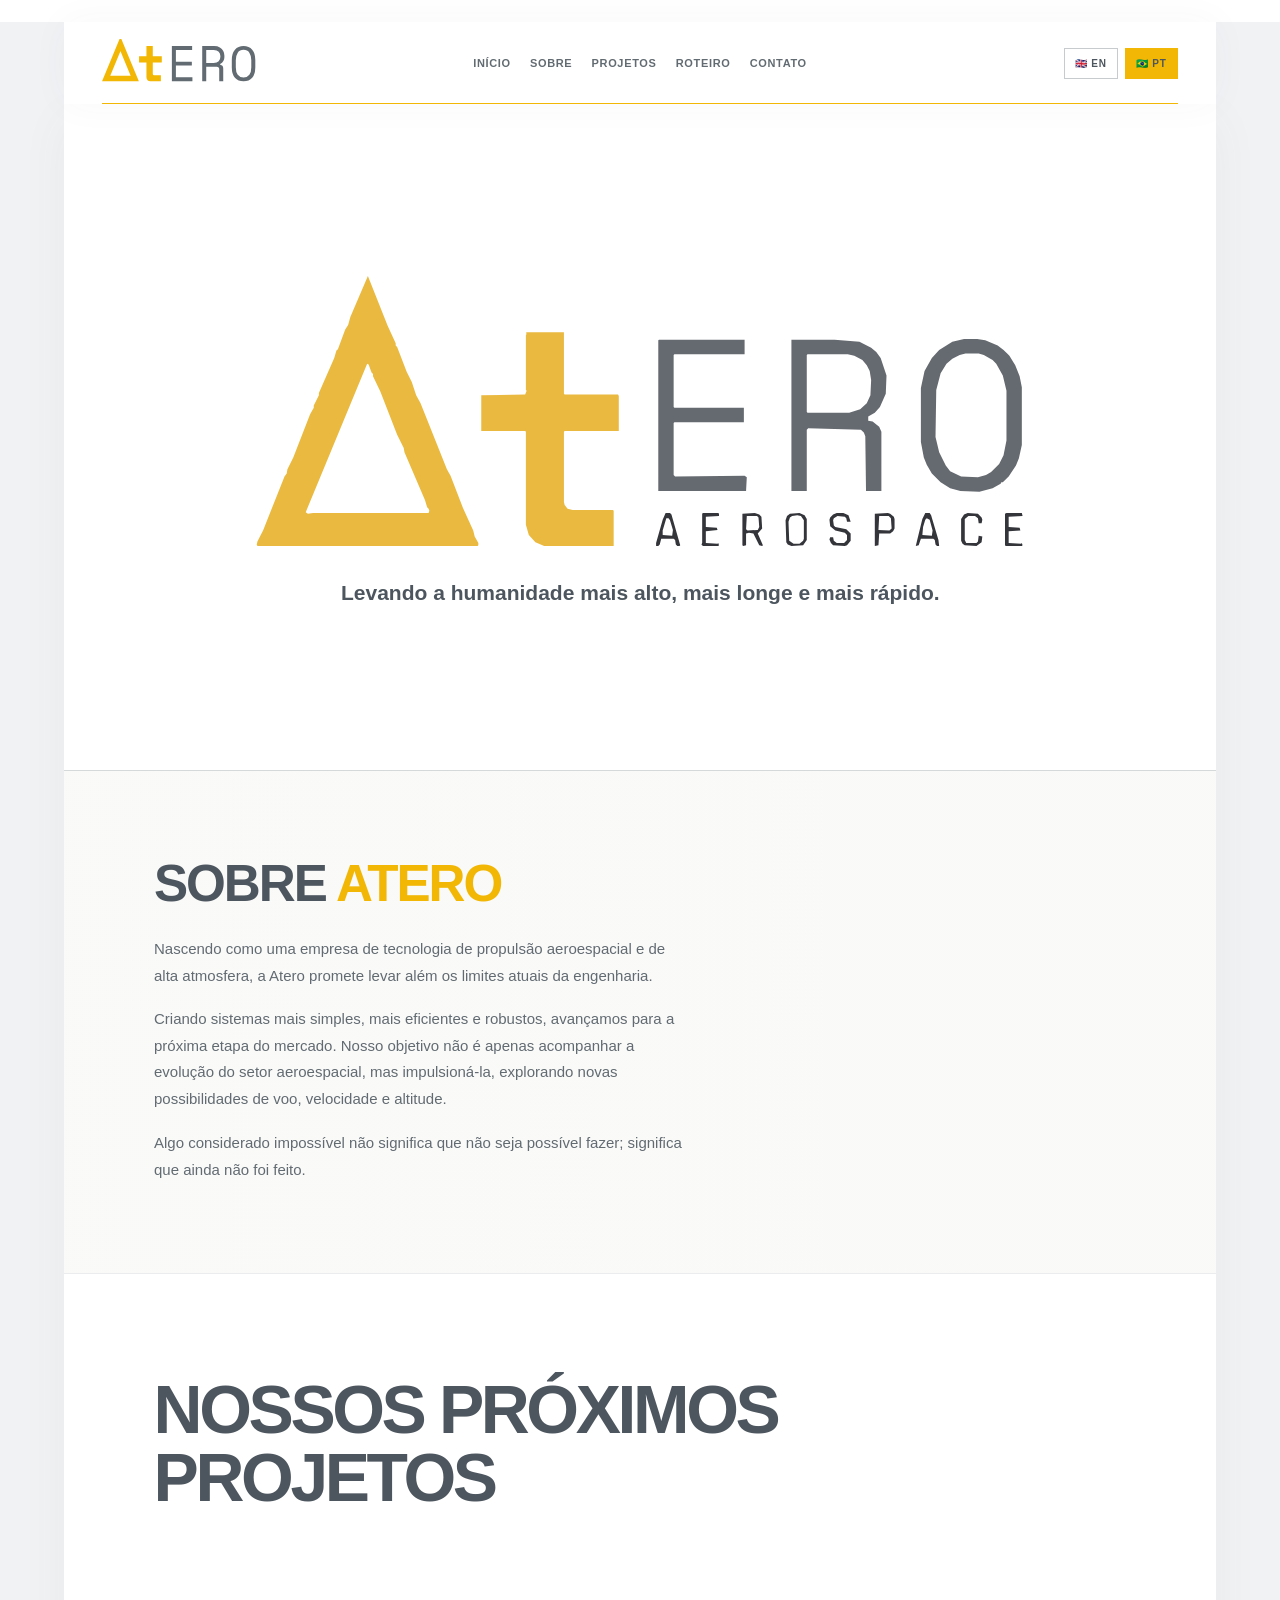
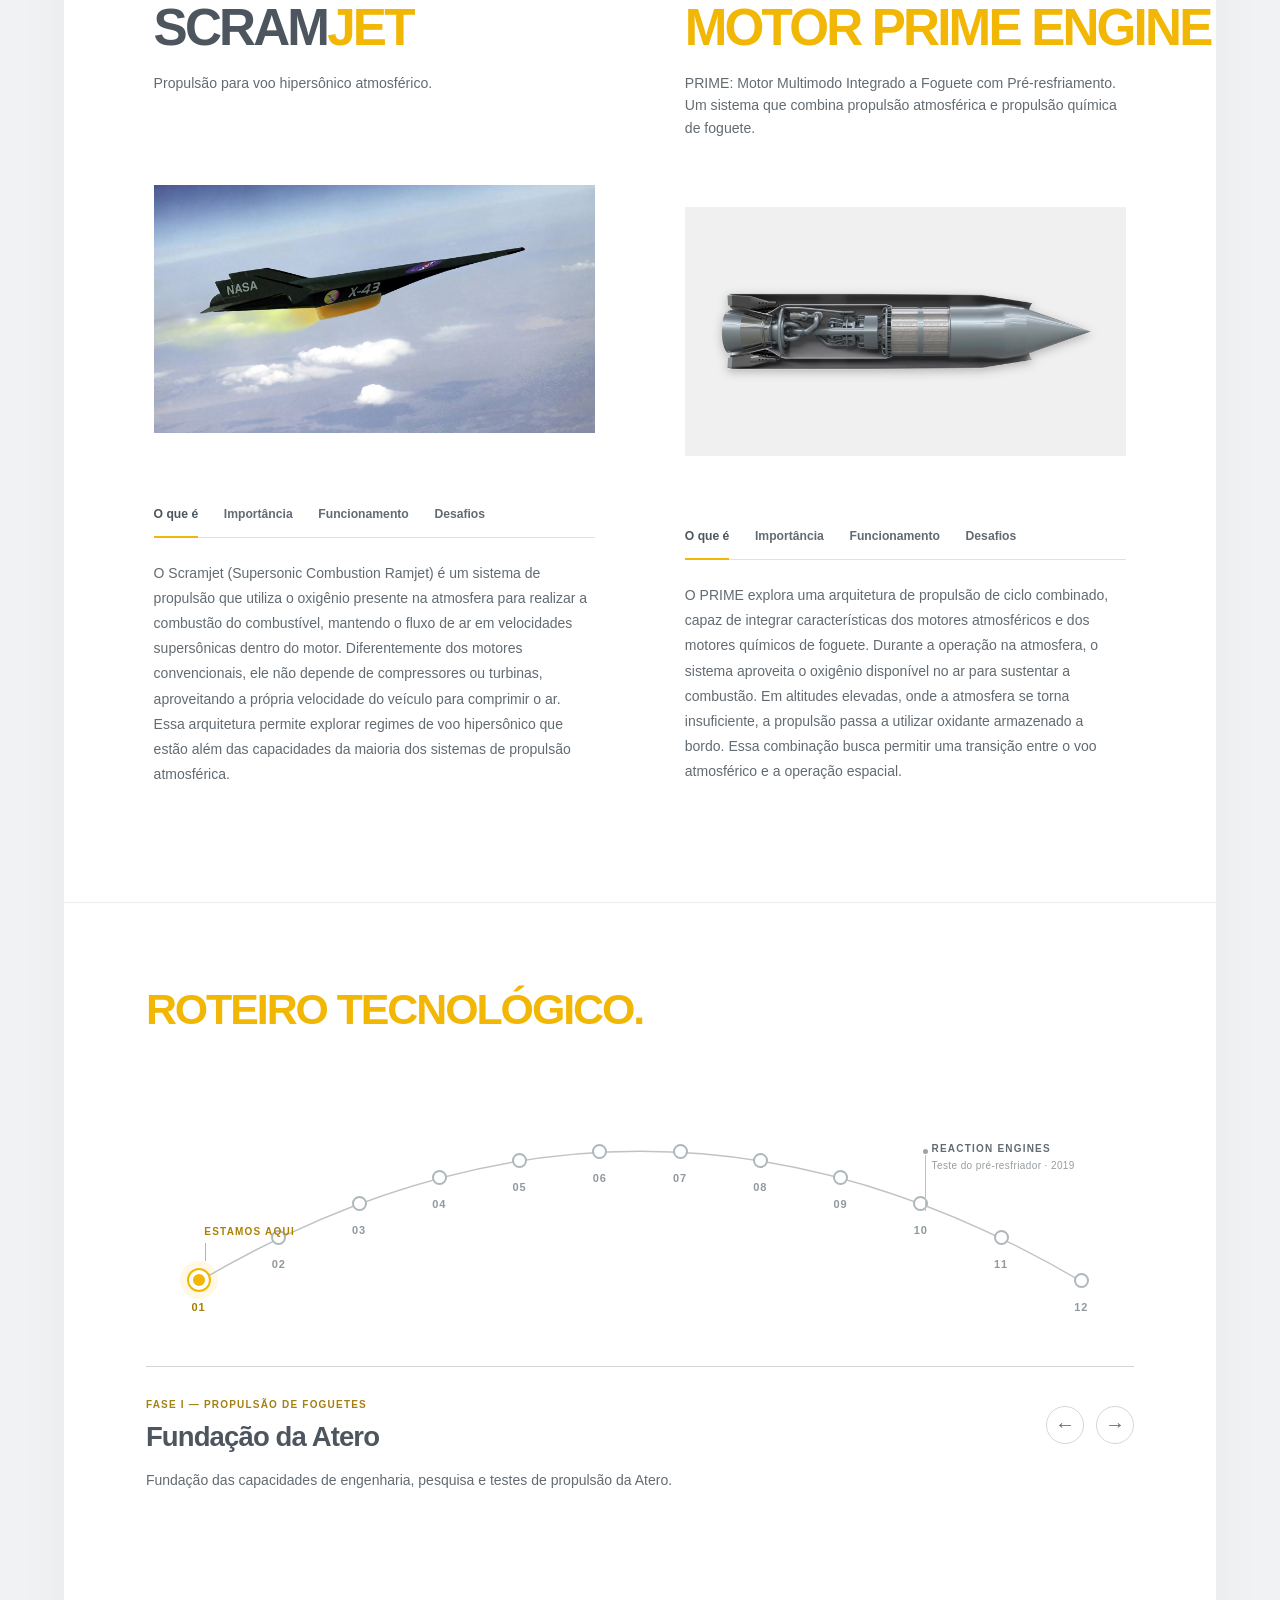
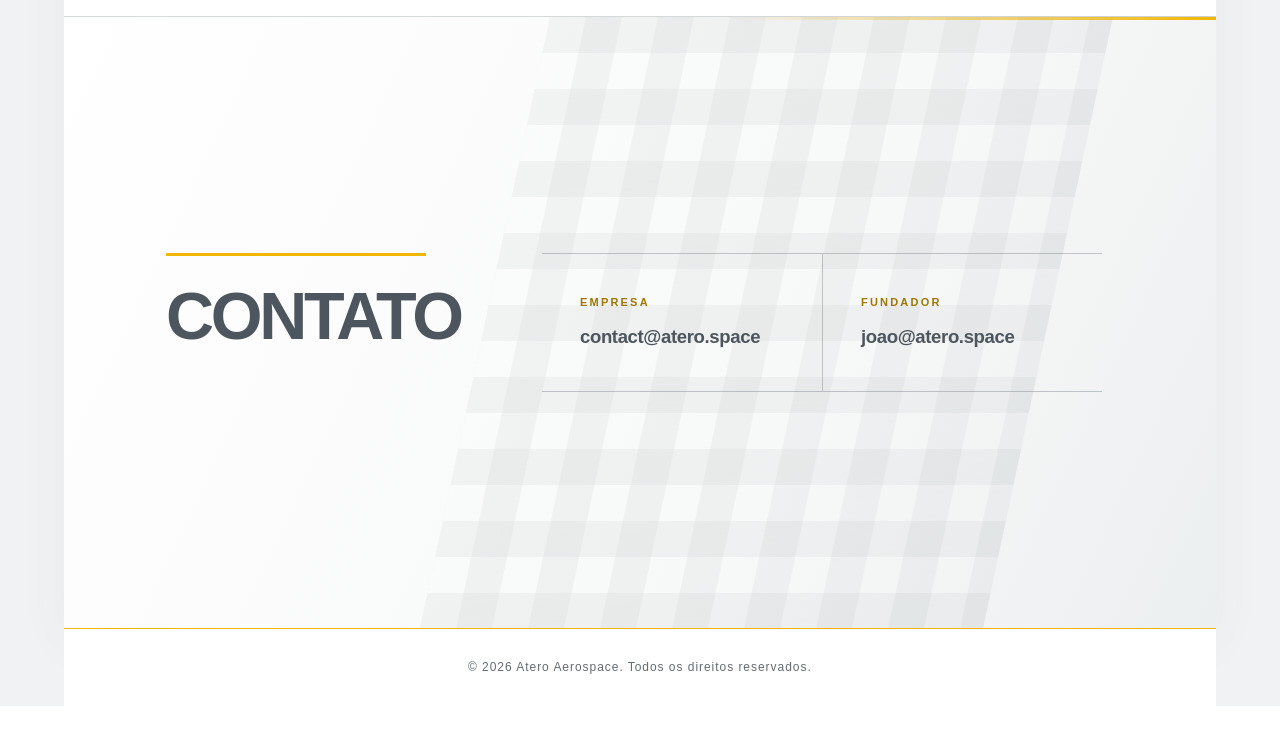
==== commit 27c19a5c: "Add files via upload" ====
--- a/index.html
+++ b/index.html
@@ -9,7 +9,7 @@
   <script>document.documentElement.classList.add("js");</script>
 
 
-  <link rel="stylesheet" href="estilos.css?v=20261111-roadmap-1">
+  <link rel="stylesheet" href="estilos.css?v=20261111-roadmap-pt-en-2">
 </head>
 
 <body>
@@ -23,7 +23,7 @@
       <a href="#inicio">Início</a>
       <a href="#sobre">Sobre</a>
       <a href="#projeto">Projetos</a>
-      <a href="#roadmap">Roadmap</a>
+      <a href="#roadmap">Roteiro</a>
       <a href="#contato">Contato</a>
     </nav>
 
@@ -122,8 +122,8 @@
           </article>
           <!-- PROJETO 02: PRIME (Precooled Rocket-Integrated Multimode Engine) -->
           <article class="projeto-destaque" id="airrocket" aria-labelledby="airrocket-titulo">
-            <h3 id="airrocket-titulo"><span>PRIME</span> ENGINE</h3>
-            <p class="projeto-resumo" data-pt="Precooled Rocket-Integrated Multimode Engine. Um sistema que combina propulsão atmosférica e química de foguete." data-en="Precooled Rocket-Integrated Multimode Engine. A system combining air-breathing and chemical rocket propulsion.">Precooled Rocket-Integrated Multimode Engine. Um sistema que combina propulsão atmosférica e química de foguete.</p>
+            <h3 id="airrocket-titulo"><span class="prime-label-pt">MOTOR </span><span>PRIME</span><span class="prime-label-en"> ENGINE</span></h3>
+            <p class="projeto-resumo" data-pt="PRIME: Motor Multimodo Integrado a Foguete com Pré-resfriamento. Um sistema que combina propulsão atmosférica e propulsão química de foguete." data-en="Precooled Rocket-Integrated Multimode Engine. A system combining air-breathing and chemical rocket propulsion.">PRIME: Motor Multimodo Integrado a Foguete com Pré-resfriamento. Um sistema que combina propulsão atmosférica e propulsão química de foguete.</p>
             <figure class="projeto-ilustracao">
               
               <img class="projeto-imagem-real projeto-imagem-real--sabre-local" src="imagens/sabre-framed.png" alt="Modelo em corte de um sistema de propulsão mista ar-foguete" data-pt-alt="Modelo em corte de um sistema de propulsão mista ar-foguete" data-en-alt="Cutaway model of a mixed air-breathing and rocket propulsion system" loading="lazy" decoding="async" referrerpolicy="no-referrer">
@@ -157,21 +157,21 @@
     <!-- TECHNOLOGY ROADMAP — curva orbital, 12 marcos interativos. -->
     <section class="secao-roadmap" id="roadmap" aria-labelledby="roadmap-titulo">
       <div class="roadmap-conteudo">
-        <h2 id="roadmap-titulo">TECHNOLOGY <span>ROADMAP.</span></h2>
+        <h2 id="roadmap-titulo"><span class="roadmap-titulo-base" data-pt="ROTEIRO" data-en="TECHNOLOGY">ROTEIRO</span> <span class="roadmap-titulo-destaque" data-pt="TECNOLÓGICO." data-en="ROADMAP.">TECNOLÓGICO.</span></h2>
         <div class="roadmap-orbita-envoltoria">
-          <div class="roadmap-orbita" role="group" aria-label="12 marcos do Technology Roadmap">
+          <div class="roadmap-orbita" role="group" aria-label="Selecione um dos 12 marcos do roteiro tecnológico">
             <svg class="roadmap-trajetoria" viewBox="0 0 1200 315" preserveAspectRatio="none" aria-hidden="true">
               <path class="roadmap-curva" d="M64 258 Q600 -58 1136 258"></path>
             </svg>
             <div class="roadmap-pontos"></div>
-            <div class="roadmap-marcador roadmap-marcador--atual" id="roadmap-we-are-here" aria-label="We Are Here — marco 01">WE ARE HERE</div>
-            <div class="roadmap-marcador roadmap-marcador--reaction" id="roadmap-reaction" title="Referência externa: Reaction Engines testou o precooler em condições térmicas equivalentes a Mach 5 em 2019; não demonstrou o motor SABRE completo.">REACTION ENGINES<small>Precooler test · 2019</small></div>
+            <div class="roadmap-marcador roadmap-marcador--atual" id="roadmap-we-are-here" aria-label="Estamos aqui — marco 01">ESTAMOS AQUI</div>
+            <div class="roadmap-marcador roadmap-marcador--reaction" id="roadmap-reaction" title="Referência externa: Reaction Engines testou o precooler em condições térmicas equivalentes a Mach 5 em 2019; não demonstrou o motor SABRE completo.">REACTION ENGINES<small>Teste do pré-resfriador · 2019</small></div>
           </div>
         </div>
         <div class="roadmap-detalhe" aria-live="polite" aria-atomic="true">
           <div class="roadmap-detalhe-texto">
             <p class="roadmap-fase" id="roadmap-fase">FASE I — PROPULSÃO DE FOGUETES</p>
-            <h3 id="roadmap-marco-titulo">Atero Foundations</h3>
+            <h3 id="roadmap-marco-titulo">Fundação da Atero</h3>
             <p class="roadmap-descricao" id="roadmap-marco-descricao">Fundação das capacidades de engenharia, pesquisa e testes de propulsão da Atero.</p>
           </div>
           <div class="roadmap-controles">
@@ -212,7 +212,7 @@
         inicio: "Início",
         sobre: "Sobre",
         projeto: "Projetos",
-        roadmap: "Roadmap",
+        roadmap: "Roteiro",
         contato: "Contato",
         chamada: "Levando a humanidade mais alto, mais longe e mais rápido.",
         tituloSobreMain: "Sobre",
@@ -374,7 +374,20 @@
       const secao = document.querySelector(".secao-roadmap");
       if (!secao) return;
 
-      const marcos = [["Atero Foundations", "Rocket Propulsion", "Fundação das capacidades de engenharia, pesquisa e testes de propulsão da Atero.", "The foundations of Atero’s engineering, research and propulsion testing capabilities."], ["First Solid-Fuel Rocket Motor Demonstration", "Rocket Propulsion", "Primeira demonstração prática de um motor-foguete de propelente sólido.", "First practical demonstration of a solid-propellant rocket motor."], ["First Liquid-Fuel Rocket Engine Demonstration", "Rocket Propulsion", "Primeiro teste em solo de um motor-foguete com propelentes líquidos.", "First ground demonstration of a liquid-propellant rocket engine."], ["First Successful Flight With a Liquid-Fuel Rocket Engine", "Rocket Propulsion", "Primeiro voo bem-sucedido utilizando propulsão de propelentes líquidos.", "First successful flight using liquid-propellant rocket propulsion."], ["First Supersonic Rocket-Powered Flight", "Rocket Propulsion", "Demonstração de um voo propulsado por foguete acima da velocidade do som.", "A rocket-powered flight demonstration exceeding the speed of sound."], ["Scramjet Development Begins", "Hypersonic Propulsion", "Início do desenvolvimento de propulsão atmosférica com combustão supersônica.", "Beginning research and development of air-breathing propulsion with supersonic combustion."], ["First Scramjet Ground Demonstration", "Hypersonic Propulsion", "Primeira demonstração em solo da combustão em condições relevantes para um scramjet.", "First ground demonstration of scramjet combustion under relevant flow conditions."], ["First Hypersonic Scramjet-Powered Flight", "Hypersonic Propulsion", "Voo hipersônico em que o scramjet produz empuxo durante o voo.", "A hypersonic flight in which the scramjet produces thrust in actual flight conditions."], ["PRIME Development Begins", "PRIME Program", "Início da integração entre pré-resfriamento do ar, propulsão atmosférica e modo foguete.", "Beginning the integration of air precooling, air-breathing propulsion and rocket-mode operation."], ["First PRIME Precooler Demonstration", "PRIME Program", "Primeira demonstração independente do sistema de pré-resfriamento de ar do PRIME.", "First standalone demonstration of PRIME’s air precooling system."], ["First Integrated PRIME Ground Demonstration", "PRIME Program", "Primeiro teste em solo da arquitetura integrada do PRIME, incluindo seus modos de operação.", "First ground test of PRIME’s integrated architecture, including its operating modes."], ["First Hypersonic Flight Powered by PRIME", "PRIME Program", "Demonstração de voo hipersônico com o PRIME como sistema de propulsão.", "Hypersonic flight demonstration powered by the Precooled Rocket-Integrated Multimode Engine."]];
+      const marcos = [
+        ["Atero Foundations", "Rocket Propulsion", "Fundação das capacidades de engenharia, pesquisa e testes de propulsão da Atero.", "The foundations of Atero’s engineering, research and propulsion testing capabilities.", "Fundação da Atero"],
+        ["First Solid-Fuel Rocket Motor Demonstration", "Rocket Propulsion", "Primeira demonstração prática de um motor-foguete de propelente sólido.", "First practical demonstration of a solid-propellant rocket motor.", "Primeira demonstração de motor-foguete de propelente sólido"],
+        ["First Liquid-Fuel Rocket Engine Demonstration", "Rocket Propulsion", "Primeiro teste em solo de um motor-foguete com propelentes líquidos.", "First ground demonstration of a liquid-propellant rocket engine.", "Primeira demonstração de motor-foguete de propelente líquido"],
+        ["First Successful Flight With a Liquid-Fuel Rocket Engine", "Rocket Propulsion", "Primeiro voo bem-sucedido utilizando propulsão de propelentes líquidos.", "First successful flight using liquid-propellant rocket propulsion.", "Primeiro voo bem-sucedido com motor-foguete de propelente líquido"],
+        ["First Supersonic Rocket-Powered Flight", "Rocket Propulsion", "Demonstração de um voo propulsado por foguete acima da velocidade do som.", "A rocket-powered flight demonstration exceeding the speed of sound.", "Primeiro voo supersônico com propulsão por foguete"],
+        ["Scramjet Development Begins", "Hypersonic Propulsion", "Início do desenvolvimento de propulsão atmosférica com combustão supersônica.", "Beginning research and development of air-breathing propulsion with supersonic combustion.", "Início do desenvolvimento do Scramjet"],
+        ["First Scramjet Ground Demonstration", "Hypersonic Propulsion", "Primeira demonstração em solo da combustão em condições relevantes para um scramjet.", "First ground demonstration of scramjet combustion under relevant flow conditions.", "Primeira demonstração do Scramjet em solo"],
+        ["First Hypersonic Scramjet-Powered Flight", "Hypersonic Propulsion", "Voo hipersônico em que o scramjet produz empuxo durante o voo.", "A hypersonic flight in which the scramjet produces thrust in actual flight conditions.", "Primeiro voo hipersônico com propulsão por Scramjet"],
+        ["PRIME Development Begins", "PRIME Program", "Início da integração entre pré-resfriamento do ar, propulsão atmosférica e modo foguete.", "Beginning the integration of air precooling, air-breathing propulsion and rocket-mode operation.", "Início do desenvolvimento do PRIME"],
+        ["First PRIME Precooler Demonstration", "PRIME Program", "Primeira demonstração independente do sistema de pré-resfriamento de ar do PRIME.", "First standalone demonstration of PRIME’s air precooling system.", "Primeira demonstração do pré-resfriador do PRIME"],
+        ["First Integrated PRIME Ground Demonstration", "PRIME Program", "Primeiro teste em solo da arquitetura integrada do PRIME, incluindo seus modos de operação.", "First ground test of PRIME’s integrated architecture, including its operating modes.", "Primeira demonstração integrada do PRIME em solo"],
+        ["First Hypersonic Flight Powered by PRIME", "PRIME Program", "Demonstração de voo hipersônico com o PRIME como sistema de propulsão.", "Hypersonic flight demonstration powered by the Precooled Rocket-Integrated Multimode Engine.", "Primeiro voo hipersônico com propulsão pelo PRIME"]
+      ];
       const fases = {
         "Rocket Propulsion": { pt: "PROPULSÃO DE FOGUETES", en: "ROCKET PROPULSION" },
         "Hypersonic Propulsion": { pt: "PROPULSÃO HIPERSÔNICA", en: "HYPERSONIC PROPULSION" },
@@ -404,14 +417,24 @@
         const marco = marcos[escolhido];
         const numeroFase = escolhido < 5 ? "I" : escolhido < 8 ? "II" : "III";
         fase.textContent = (idioma === "en" ? "PHASE " : "FASE ") + numeroFase + " — " + fases[marco[1]][idioma];
-        titulo.textContent = marco[0];
+        titulo.textContent = marco[idioma === "en" ? 0 : 4];
         descricao.textContent = marco[idioma === "en" ? 3 : 2];
         [...pontos.children].forEach(function (ponto, indice) {
           ponto.setAttribute("aria-pressed", String(indice === escolhido));
         });
         botaoAnterior.setAttribute("aria-label", idioma === "en" ? "Previous milestone" : "Marco anterior");
         botaoProximo.setAttribute("aria-label", idioma === "en" ? "Next milestone" : "Próximo marco");
-        orbita.setAttribute("aria-label", idioma === "en" ? "Select one of the 12 roadmap milestones" : "Selecione um dos 12 marcos do roadmap");
+        orbita.setAttribute("aria-label", idioma === "en" ? "Select one of the 12 roadmap milestones" : "Selecione um dos 12 marcos do roteiro tecnológico");
+        marcadorAtual.textContent = idioma === "en" ? "WE ARE HERE" : "ESTAMOS AQUI";
+        marcadorAtual.setAttribute("aria-label", idioma === "en" ? "We are here — milestone 01" : "Estamos aqui — marco 01");
+        marcadorReaction.querySelector("small").textContent = idioma === "en" ? "Precooler test · 2019" : "Teste do pré-resfriador · 2019";
+        marcadorReaction.title = idioma === "en"
+          ? "External reference: Reaction Engines tested its precooler at thermal conditions equivalent to Mach 5 in 2019; it did not demonstrate a fully integrated SABRE engine."
+          : "Referência externa: a Reaction Engines testou seu pré-resfriador em condições térmicas equivalentes a Mach 5 em 2019; não demonstrou um motor SABRE completamente integrado.";
+        [...pontos.children].forEach(function (ponto, indice) {
+          ponto.title = marcos[indice][idioma === "en" ? 0 : 4];
+          ponto.setAttribute("aria-label", (idioma === "en" ? "Milestone " : "Marco ") + (indice + 1) + ": " + marcos[indice][idioma === "en" ? 0 : 4]);
+        });
       }
 
       function selecionar(indice, focar) {
@@ -452,8 +475,8 @@
           botao.className = "roadmap-ponto";
           botao.style.left = posicao.x / dimensoes.x * 100 + "%";
           botao.style.top = posicao.y / dimensoes.y * 100 + "%";
-          botao.title = marco[0];
-          botao.setAttribute("aria-label", (idioma === "en" ? "Milestone " : "Marco ") + (indice + 1) + ": " + marco[0]);
+          botao.title = marco[idioma === "en" ? 0 : 4];
+          botao.setAttribute("aria-label", (idioma === "en" ? "Milestone " : "Marco ") + (indice + 1) + ": " + marco[idioma === "en" ? 0 : 4]);
           botao.setAttribute("aria-pressed", String(indice === escolhido));
           const circulo = document.createElement("span");
           circulo.className = "roadmap-anel";
@@ -483,9 +506,6 @@
       botaoProximo.addEventListener("click", function () { selecionar(escolhido + 1); });
       document.addEventListener("atero:languagechange", function (evento) {
         idioma = evento.detail.idioma === "en" ? "en" : "pt";
-        [...pontos.children].forEach(function (ponto, indice) {
-          ponto.setAttribute("aria-label", (idioma === "en" ? "Milestone " : "Marco ") + (indice + 1) + ": " + marcos[indice][0]);
-        });
         atualizarDetalhe();
       });
       window.addEventListener("resize", function () {
--- a/estilos.css
+++ b/estilos.css
@@ -1228,3 +1228,112 @@
   filter: contrast(1.02);
 }
 .referencias-imagens { display:none; }
+
+
+/* ================================================================
+   TECHNOLOGY ROADMAP — arco orbital independente (Atero Aerospace)
+   ================================================================ */
+.secao-roadmap {
+  position: relative;
+  background: #fff;
+  color: var(--gray-deep);
+  padding: clamp(68px, 6.5vw, 98px) clamp(30px, 6.4vw, 100px) 94px;
+  border-top: 1px solid rgba(98,107,114,.13);
+  scroll-margin-top: 24px;
+}
+.roadmap-conteudo { max-width: 1240px; margin: 0 auto; }
+.secao-roadmap h2 {
+  font-size: clamp(31px, 3.35vw, 47px);
+  line-height: 1.07;
+  letter-spacing: -.048em;
+  margin: 0;
+  font-weight: 740;
+  color: var(--gray-deep);
+  text-transform: uppercase;
+}
+.secao-roadmap h2 span { color: var(--gold); }
+.roadmap-orbita-envoltoria { margin: 36px auto 0; max-width: 1210px; }
+.roadmap-orbita { position: relative; width: 100%; aspect-ratio: 1200 / 315; }
+.roadmap-trajetoria { position: absolute; inset: 0; width: 100%; height: 100%; overflow: visible; pointer-events: none; }
+.roadmap-curva { fill: none; stroke: #bdc3c6; stroke-width: 1.8; stroke-linecap: round; }
+.roadmap-ponto {
+  position: absolute; z-index: 2;
+  width: 46px; height: 56px;
+  transform: translate(-50%, -8px);
+  border: 0; background: transparent; padding: 0;
+  cursor: pointer; display: flex; flex-direction: column;
+  align-items: center; justify-content: flex-start;
+  color: #91999e; font: inherit;
+}
+.roadmap-anel {
+  width: 15px; height: 15px; display: block;
+  border-radius: 50%; border: 2px solid #aeb7bb;
+  background: #fff; flex: none;
+  transition: transform .22s ease, border-color .22s ease, box-shadow .22s ease, background .22s ease;
+}
+.roadmap-numero { margin-top: 14px; font-size: 11px; letter-spacing: .1em; font-weight: 700; line-height: 1; }
+.roadmap-ponto:hover .roadmap-anel, .roadmap-ponto:focus-visible .roadmap-anel { transform: scale(1.32); border-color: var(--gold); }
+.roadmap-ponto:hover .roadmap-numero, .roadmap-ponto:focus-visible .roadmap-numero { color: #9c7700; }
+.roadmap-ponto[aria-pressed="true"] .roadmap-anel {
+  width: 20px; height: 20px; border: 4px solid #fff; background: var(--gold);
+  box-shadow: 0 0 0 2px var(--gold), 0 0 0 9px rgba(242,183,5,.10);
+  margin-top: -2.5px; margin-bottom: -2.5px;
+}
+.roadmap-ponto[aria-pressed="true"] .roadmap-numero { color: #a57e00; }
+.roadmap-ponto:focus-visible { outline: 2px solid var(--gold); outline-offset: 2px; border-radius: 3px; }
+.roadmap-marcador { position: absolute; z-index: 3; pointer-events: none; font-weight: 730; text-transform: uppercase; letter-spacing: .12em; line-height: 1.35; white-space: nowrap; }
+.roadmap-marcador--atual { color: #ac8100; font-size: 10px; }
+.roadmap-marcador--atual::after { content: ""; position: absolute; left: 1px; top: calc(100% + 5px); height: 18px; width: 1px; background: var(--gold); }
+.roadmap-marcador--reaction { color: var(--gray); font-size: 10px; }
+.roadmap-marcador--reaction small { display: block; color: #959da2; letter-spacing: .04em; font-size: 10px; font-weight: 500; text-transform: none; margin-top: 4px; }
+.roadmap-marcador--reaction::after { content: ""; position: absolute; left: -9px; top: 7px; width: 5px; height: 5px; border-radius: 50%; background: #9ca4a9; }
+.roadmap-marcador--reaction::before { content: ""; position: absolute; left: -7px; top: 13px; width: 1px; height: 56px; background: #bcc3c6; }
+.roadmap-detalhe {
+  display: grid; grid-template-columns: minmax(0,1fr) auto;
+  gap: 30px; align-items: start;
+  border-top: 1px solid #d1d5d7;
+  padding-top: 31px; margin-top: 38px; min-height: 156px;
+}
+.roadmap-fase { margin: 1px 0 11px; color: #a38014; font-size: 10px; letter-spacing: .12em; font-weight: 700; }
+.secao-roadmap h3 { font-size: clamp(24px, 2.15vw, 31px); line-height: 1.18; letter-spacing: -.032em; font-weight: 720; margin: 0; max-width: 820px; min-height: 36px; }
+.roadmap-descricao { font-size: 14px; line-height: 1.7; color: var(--gray); max-width: 790px; margin: 12px 0 0; }
+.roadmap-controles { display: flex; gap: 12px; padding-top: 8px; }
+.roadmap-controles button {
+  border: 1px solid #d4d8da; border-radius: 50%; background: #fff;
+  width: 38px; height: 38px; display: grid; place-items: center;
+  color: var(--gray); cursor: pointer; font: inherit; font-size: 20px; font-weight: 300;
+  transition: border-color .15s, color .15s;
+}
+.roadmap-controles button:hover, .roadmap-controles button:focus-visible { border-color: var(--gold); color: #ad8100; outline-offset: 2px; }
+/* Cabeçalho: os cinco links têm espaço uniforme sem perder a disposição original. */
+@media (min-width: 761px) {
+  .cabecalho .menu { gap: clamp(12px, 1.5vw, 25px); }
+  .cabecalho .menu a { font-size: 11px; }
+}
+@media (max-width: 760px) {
+  .cabecalho .menu { grid-template-columns: repeat(5, minmax(0,1fr)); gap: 3px; }
+  .cabecalho .menu a { font-size: clamp(8px, 2.25vw, 10px); letter-spacing: .015em; }
+}
+@media (max-width: 680px) {
+  .secao-roadmap { padding: 64px 27px 85px; }
+  .secao-roadmap h2 { font-size: clamp(31px,8.1vw,42px); line-height: 1.06; }
+  .roadmap-orbita-envoltoria { margin-top: 28px; }
+  .roadmap-orbita { width: min(100%,345px); height: 552px; aspect-ratio: auto; margin: auto; }
+  .roadmap-ponto { width: 55px; height: 31px; flex-direction: row; align-items: center; transform: translate(-7px,-50%); gap: 13px; }
+  .roadmap-anel { width: 14px; height: 14px; }
+  .roadmap-numero { margin: 0; font-size: 11px; }
+  .roadmap-ponto[aria-pressed="true"] .roadmap-anel { width: 20px; height: 20px; margin: 0 0 0 -3px; }
+  .roadmap-marcador--atual { font-size: 9px; }
+  .roadmap-marcador--atual::after { height: 11px; left: -9px; top: 9px; width: 15px; border-top: 1px solid var(--gold); background: none; }
+  .roadmap-marcador--reaction { font-size: 9px; white-space: normal; width: 145px; }
+  .roadmap-marcador--reaction small { font-size: 9px; margin-top: 2px; }
+  .roadmap-marcador--reaction::before { left: -15px; top: 13px; height: 1px; width: 12px; }
+  .roadmap-marcador--reaction::after { left: -19px; top: 11px; }
+  .roadmap-detalhe { grid-template-columns: 1fr; gap: 16px; margin-top: 16px; padding-top: 27px; min-height: 218px; }
+  .roadmap-fase { font-size: 9px; line-height: 1.5; margin-bottom: 10px; }
+  .secao-roadmap h3 { font-size: clamp(22px,5.7vw,28px); line-height: 1.18; min-height: 0; }
+  .roadmap-descricao { font-size: 13px; line-height: 1.65; margin-top: 13px; }
+  .roadmap-controles { grid-column: 1; justify-content: flex-start; padding-top: 3px; }
+  .roadmap-controles button { width: 35px; height: 35px; font-size: 19px; }
+}
+@media (prefers-reduced-motion: reduce) { .roadmap-anel, .roadmap-controles button { transition: none; } }
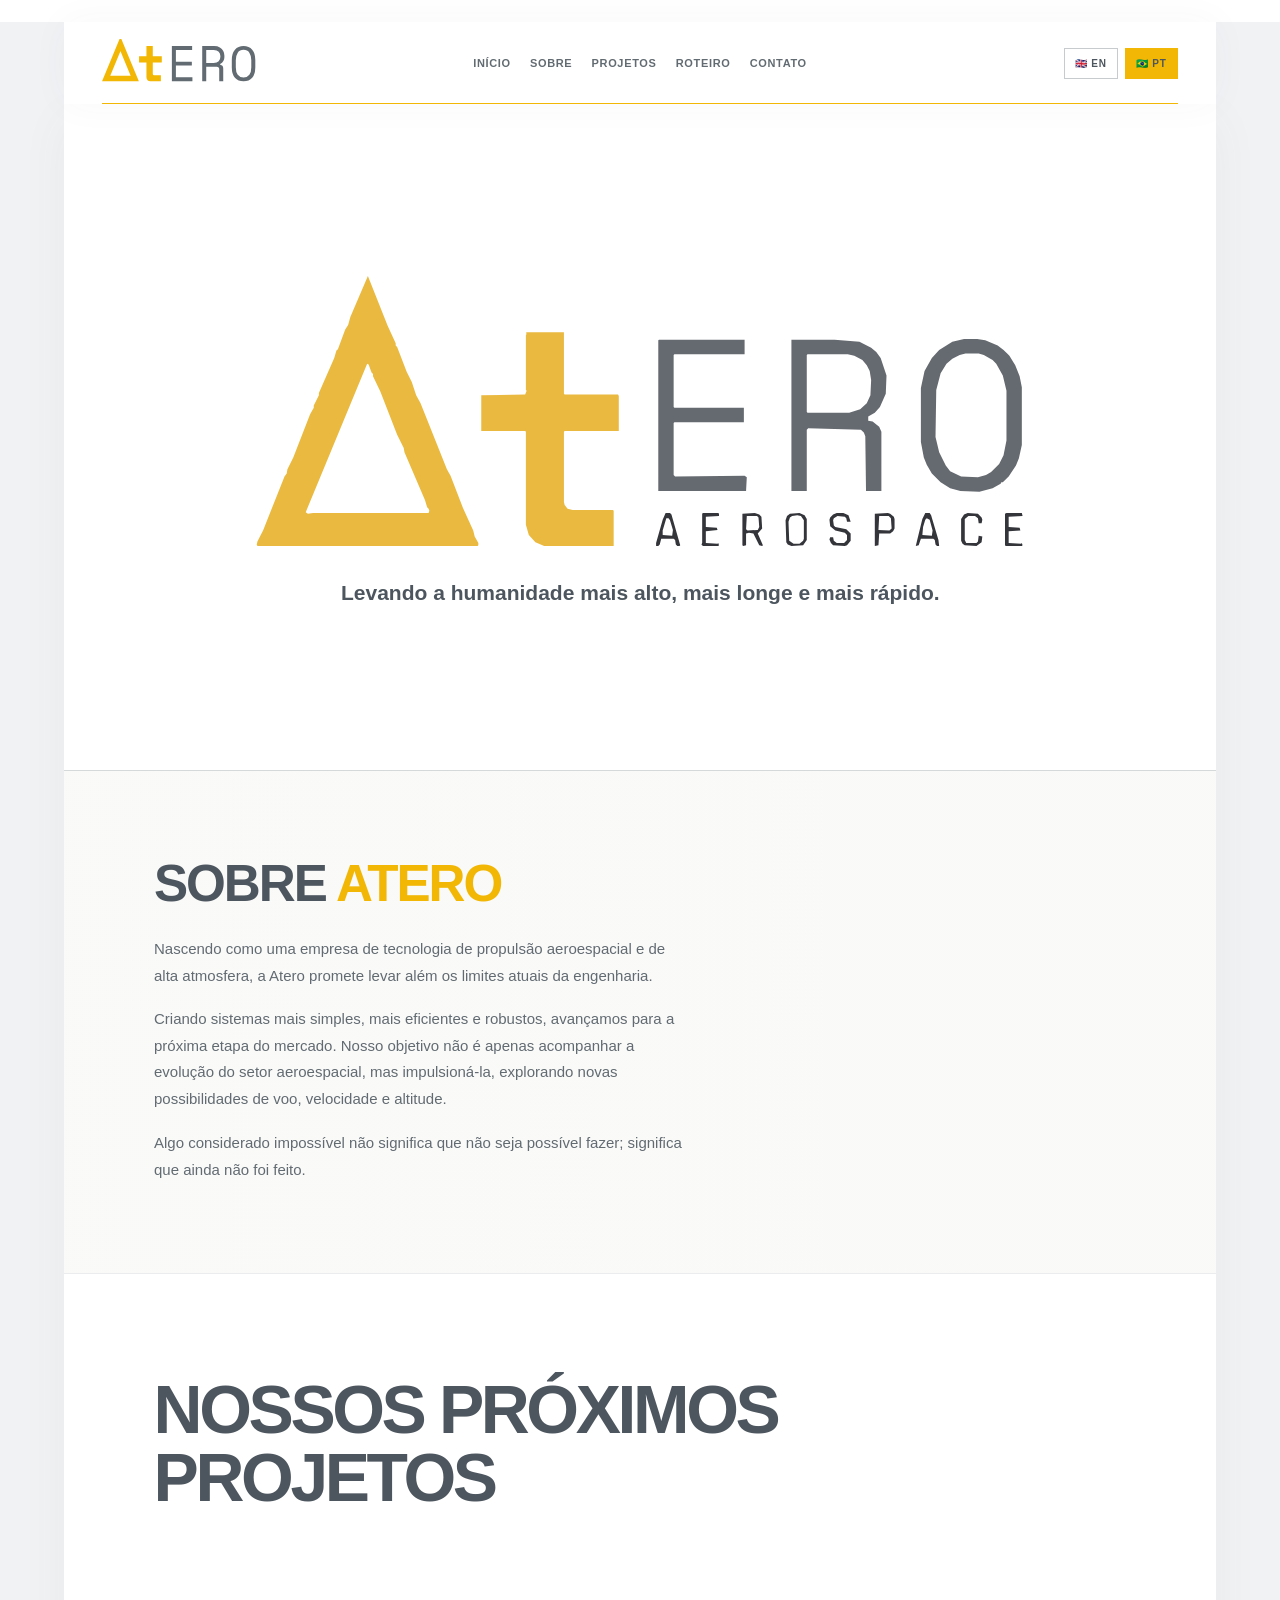
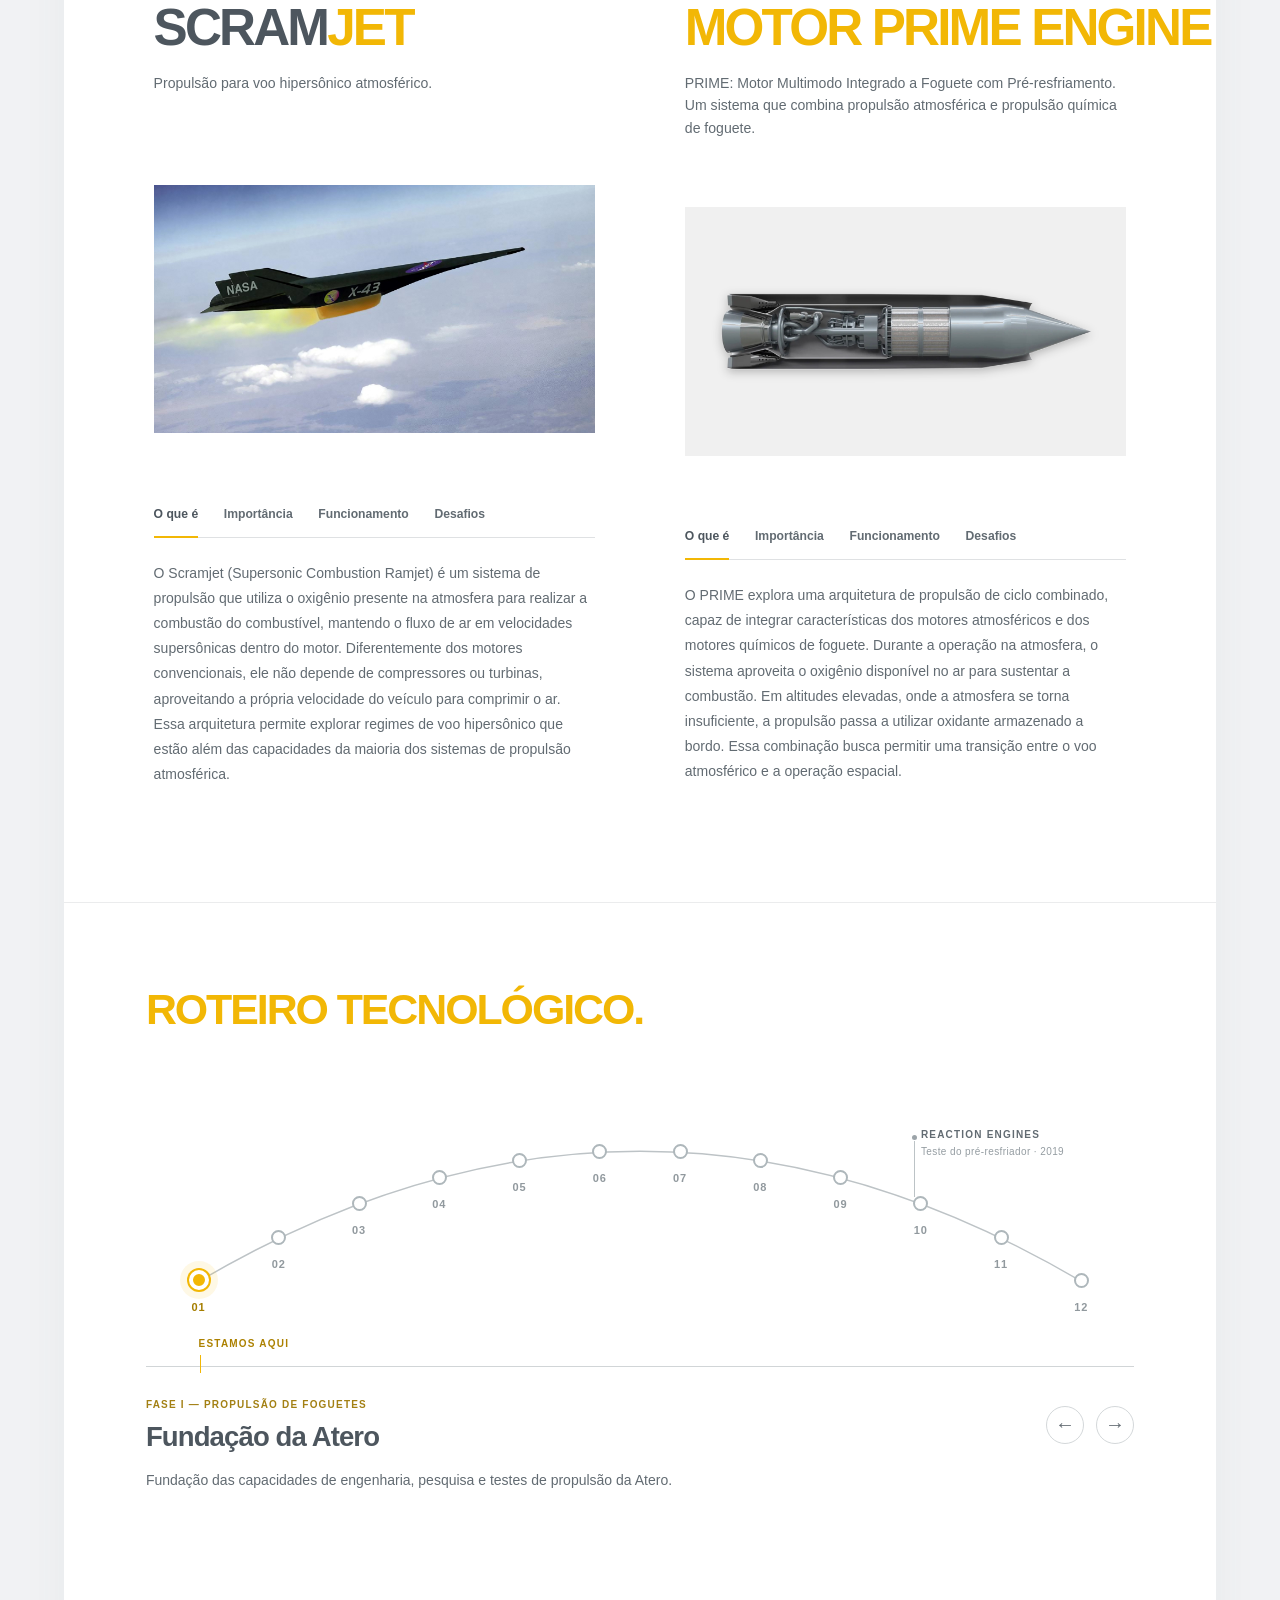
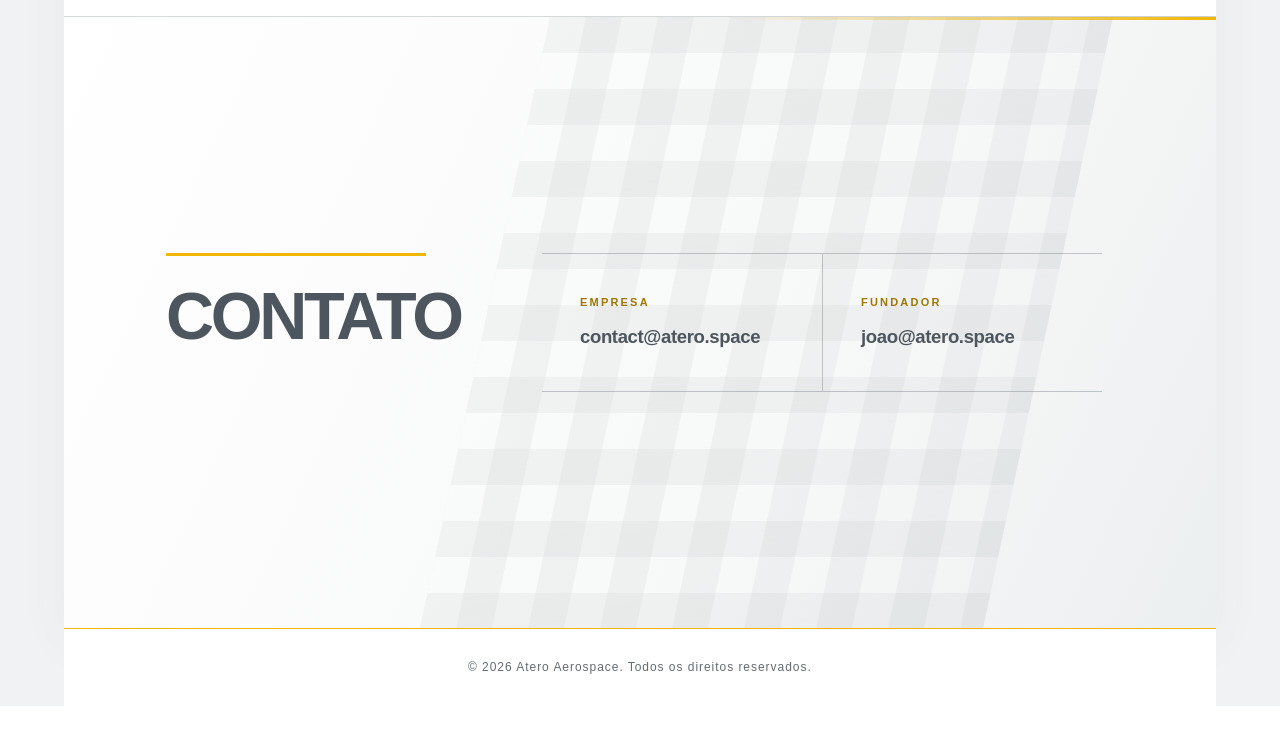
==== commit ab0eb4c0: "Add files via upload" ====
--- a/index.html
+++ b/index.html
@@ -9,7 +9,7 @@
   <script>document.documentElement.classList.add("js");</script>
 
 
-  <link rel="stylesheet" href="estilos.css?v=20261111-roadmap-pt-en-2">
+  <link rel="stylesheet" href="estilos.css?v=20261111-roadmap-progress-3">
 </head>
 
 <body>
@@ -404,6 +404,9 @@
       const botaoAnterior = secao.querySelector("#roadmap-anterior");
       const botaoProximo = secao.querySelector("#roadmap-proximo");
       let escolhido = 0;
+      // Progresso real da Atero: somente o marco 01 fica amarelo de forma permanente.
+      // Altere para 2, 3 etc. apenas quando os marcos seguintes forem alcançados.
+      const marcosAlcancados = 1;
       let idioma = document.documentElement.lang === "en" ? "en" : "pt";
       let ultimoLayoutMobile = null;
 
@@ -462,10 +465,20 @@
         const dimensoes = mobile ? { x: 345, y: 552 } : { x: 1200, y: 315 };
         const primeiro = coordenada(0, mobile);
         const décimo = coordenada(9, mobile);
-        marcadorAtual.style.left = (primeiro.x + (mobile ? 30 : 7)) / dimensoes.x * 100 + "%";
-        marcadorAtual.style.top = (mobile ? Math.max(0, primeiro.y - 18) : primeiro.y - 68) / dimensoes.y * 100 + "%";
-        marcadorReaction.style.left = (décimo.x + (mobile ? 68 : 13)) / dimensoes.x * 100 + "%";
-        marcadorReaction.style.top = (décimo.y - (mobile ? 32 : 75)) / dimensoes.y * 100 + "%";
+        if (mobile) {
+          // Em telas pequenas, os rótulos ficam na coluna livre à direita da curva,
+          // com pequenos traços apontando para os marcos 01 e 10.
+          marcadorAtual.style.left = "55%";
+          marcadorAtual.style.top = (primeiro.y - 5) / dimensoes.y * 100 + "%";
+          marcadorReaction.style.left = "55%";
+          marcadorReaction.style.top = (décimo.y - 25) / dimensoes.y * 100 + "%";
+        } else {
+          // Desktop: alinhar os rótulos exatamente com os marcos 01 e 10.
+          marcadorAtual.style.left = (primeiro.x / dimensoes.x * 100) + "%";
+          marcadorAtual.style.top = "calc(" + (primeiro.y / dimensoes.y * 100) + "% + 56px)";
+          marcadorReaction.style.left = (décimo.x / dimensoes.x * 100) + "%";
+          marcadorReaction.style.top = (décimo.y - 92) / dimensoes.y * 100 + "%";
+        }
 
         pontos.replaceChildren();
         marcos.forEach(function (marco, indice) {
@@ -473,6 +486,7 @@
           const botao = document.createElement("button");
           botao.type = "button";
           botao.className = "roadmap-ponto";
+          if (indice < marcosAlcancados) botao.classList.add("roadmap-ponto--alcançado");
           botao.style.left = posicao.x / dimensoes.x * 100 + "%";
           botao.style.top = posicao.y / dimensoes.y * 100 + "%";
           botao.title = marco[idioma === "en" ? 0 : 4];
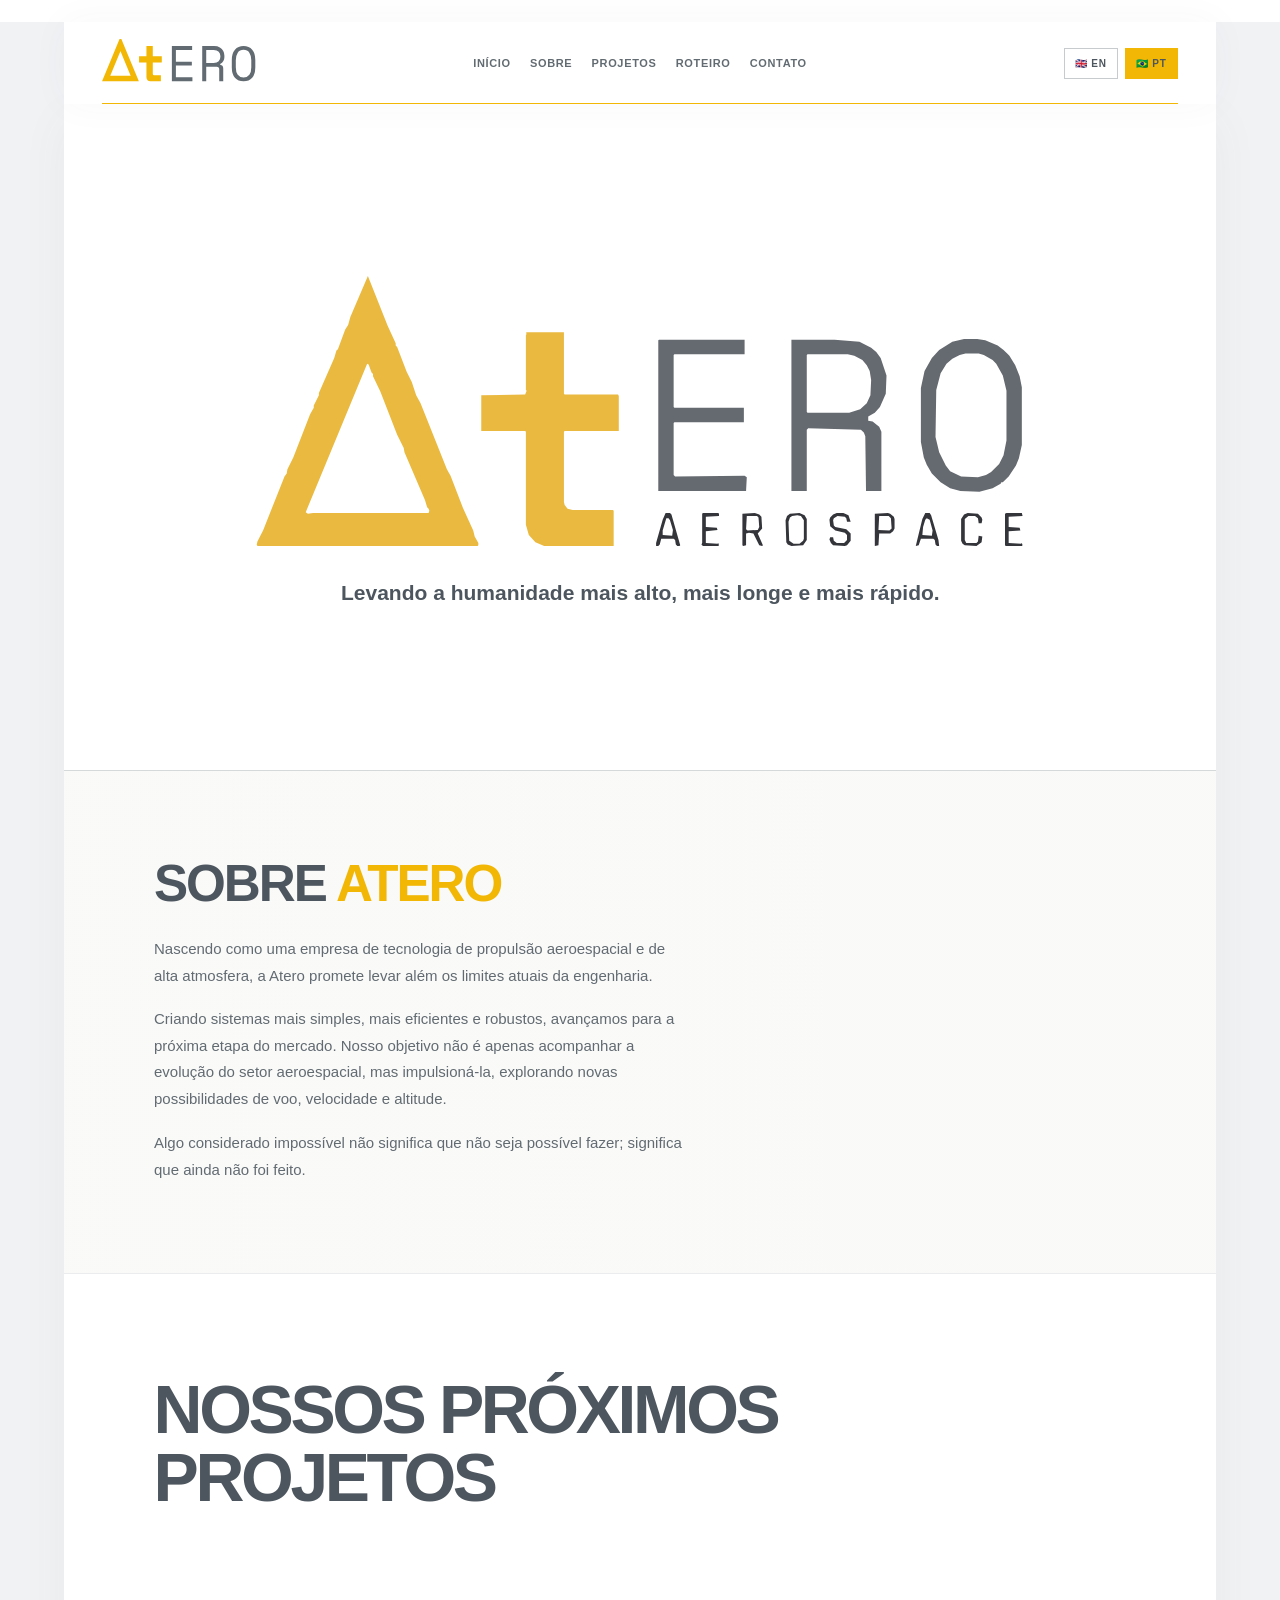
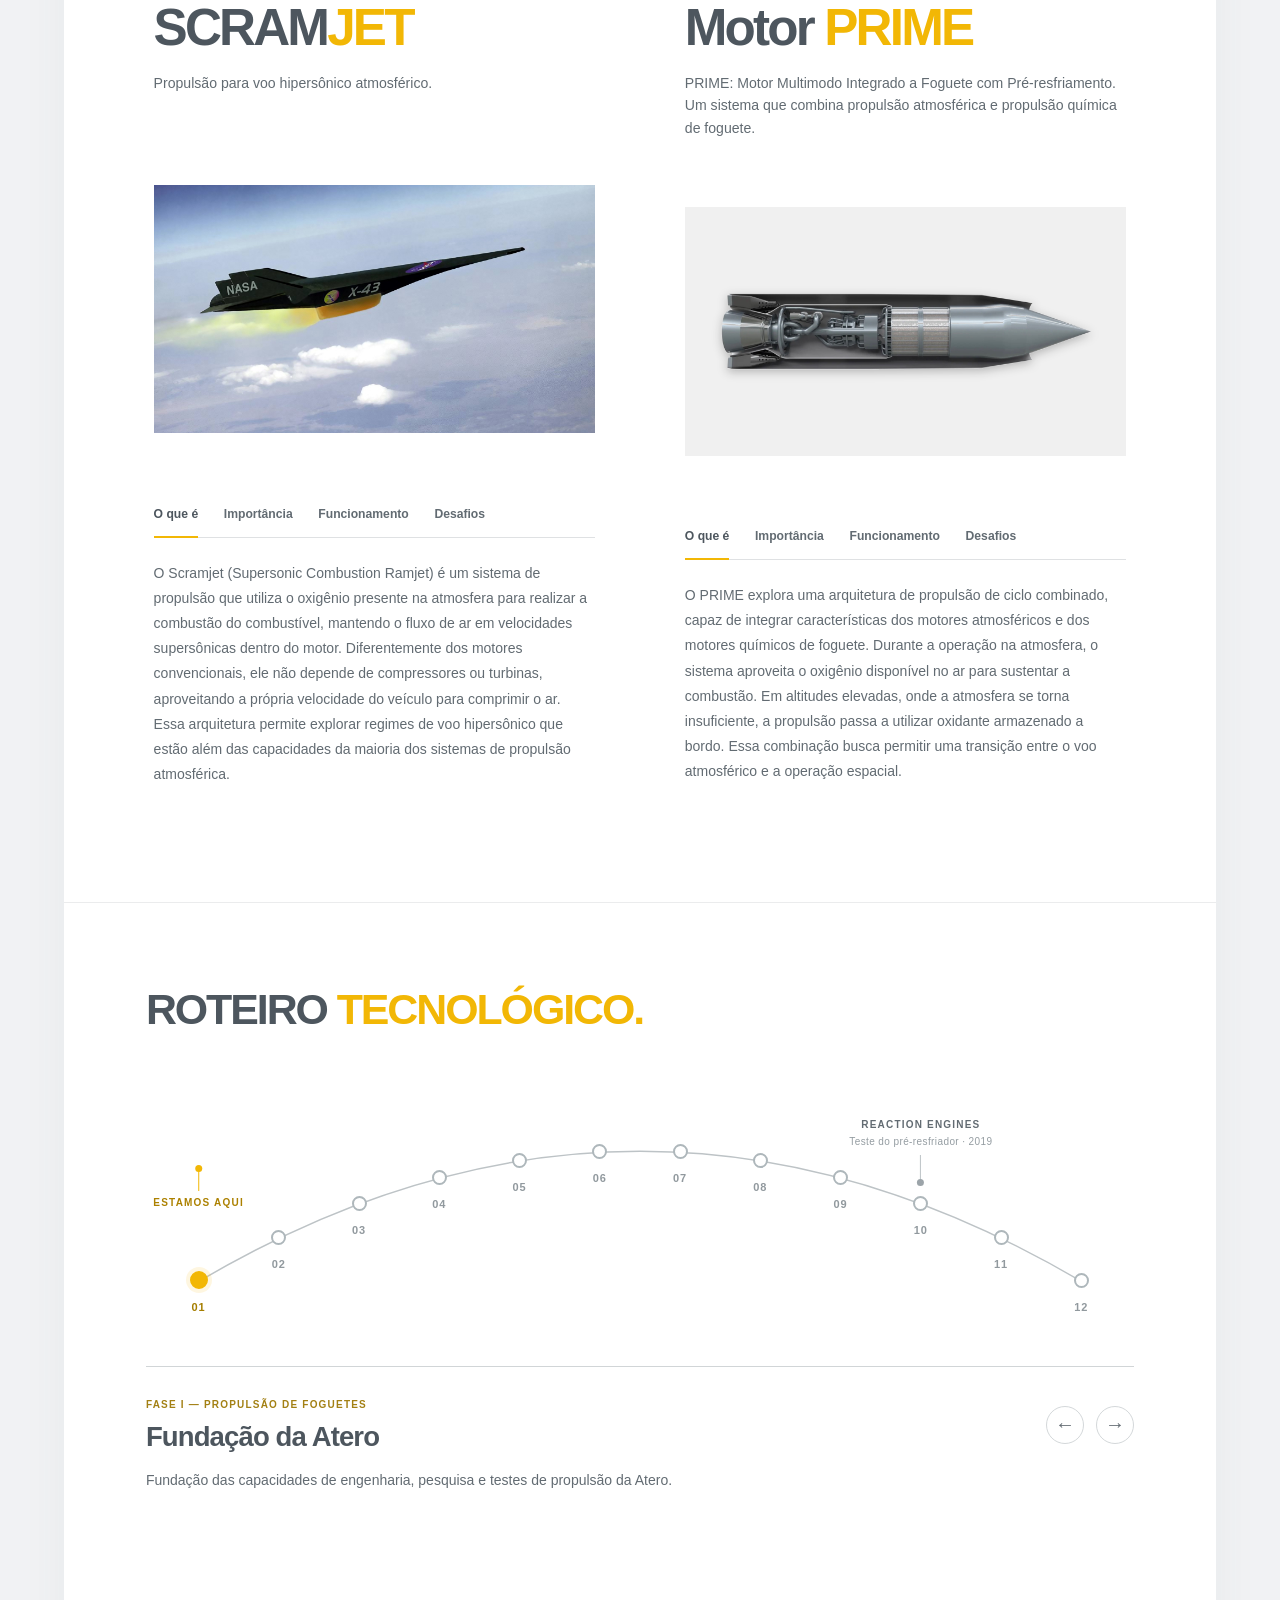
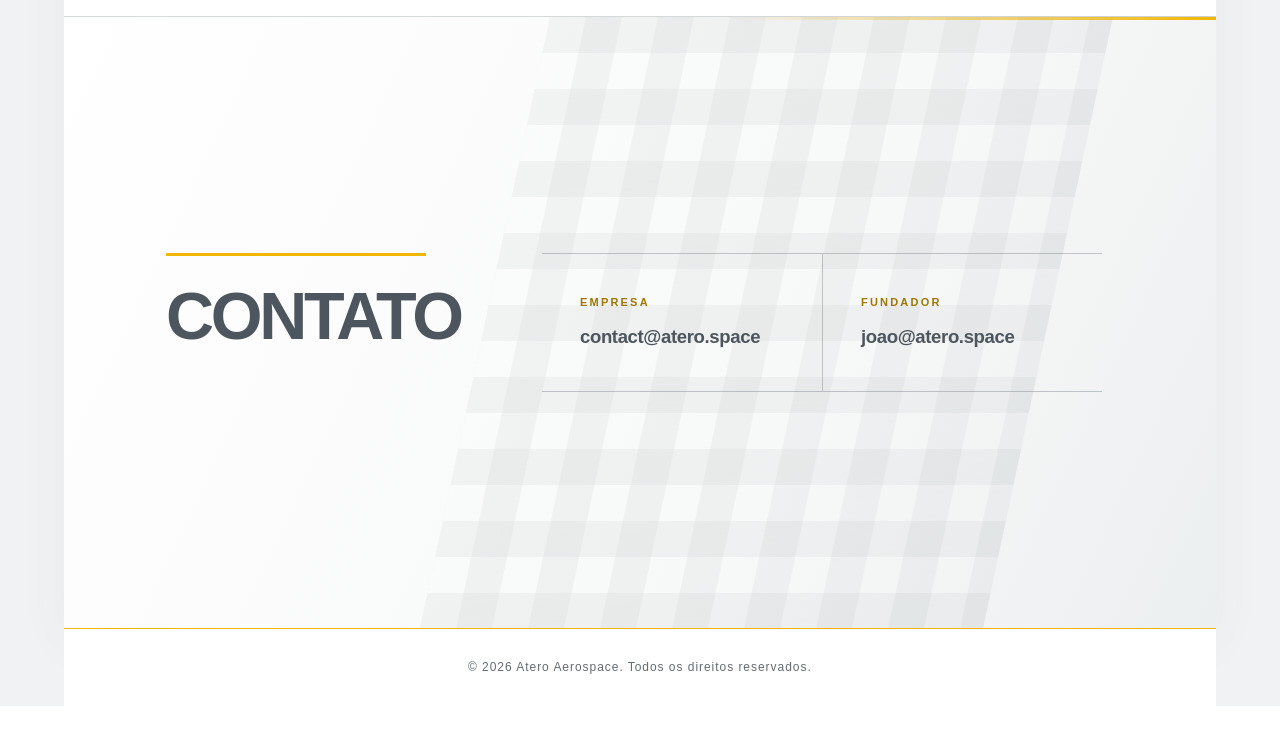
==== commit 150ff5bd: "Add files via upload" ====
--- a/index.html
+++ b/index.html
@@ -9,7 +9,7 @@
   <script>document.documentElement.classList.add("js");</script>
 
 
-  <link rel="stylesheet" href="estilos.css?v=20261111-roadmap-progress-3">
+  <link rel="stylesheet" href="estilos.css?v=20261111-roadmap-overlap-4">
 </head>
 
 <body>
@@ -122,7 +122,7 @@
           </article>
           <!-- PROJETO 02: PRIME (Precooled Rocket-Integrated Multimode Engine) -->
           <article class="projeto-destaque" id="airrocket" aria-labelledby="airrocket-titulo">
-            <h3 id="airrocket-titulo"><span class="prime-label-pt">MOTOR </span><span>PRIME</span><span class="prime-label-en"> ENGINE</span></h3>
+            <h3 id="airrocket-titulo"><span class="prime-label-pt">Motor </span><span>PRIME</span><span class="prime-label-en"> Engine</span></h3>
             <p class="projeto-resumo" data-pt="PRIME: Motor Multimodo Integrado a Foguete com Pré-resfriamento. Um sistema que combina propulsão atmosférica e propulsão química de foguete." data-en="Precooled Rocket-Integrated Multimode Engine. A system combining air-breathing and chemical rocket propulsion.">PRIME: Motor Multimodo Integrado a Foguete com Pré-resfriamento. Um sistema que combina propulsão atmosférica e propulsão química de foguete.</p>
             <figure class="projeto-ilustracao">
               
@@ -462,23 +462,8 @@
           caminho.parentElement.setAttribute("viewBox", "0 0 1200 315");
         }
 
+        // Escala do SVG; os rótulos são posicionados após a criação dos pontos.
         const dimensoes = mobile ? { x: 345, y: 552 } : { x: 1200, y: 315 };
-        const primeiro = coordenada(0, mobile);
-        const décimo = coordenada(9, mobile);
-        if (mobile) {
-          // Em telas pequenas, os rótulos ficam na coluna livre à direita da curva,
-          // com pequenos traços apontando para os marcos 01 e 10.
-          marcadorAtual.style.left = "55%";
-          marcadorAtual.style.top = (primeiro.y - 5) / dimensoes.y * 100 + "%";
-          marcadorReaction.style.left = "55%";
-          marcadorReaction.style.top = (décimo.y - 25) / dimensoes.y * 100 + "%";
-        } else {
-          // Desktop: alinhar os rótulos exatamente com os marcos 01 e 10.
-          marcadorAtual.style.left = (primeiro.x / dimensoes.x * 100) + "%";
-          marcadorAtual.style.top = "calc(" + (primeiro.y / dimensoes.y * 100) + "% + 56px)";
-          marcadorReaction.style.left = (décimo.x / dimensoes.x * 100) + "%";
-          marcadorReaction.style.top = (décimo.y - 92) / dimensoes.y * 100 + "%";
-        }
 
         pontos.replaceChildren();
         marcos.forEach(function (marco, indice) {
@@ -514,6 +499,53 @@
           pontos.appendChild(botao);
         });
         atualizarDetalhe();
+        posicionarMarcadores();
+      }
+
+      // Alinha os conectores aos marcos de fato (não apenas às coordenadas SVG),
+      // considerando larguras de tela, textos PT/EN e escala do arco.
+      function posicionarMarcadores() {
+        const primeiro = pontos.children[0];
+        const decimo = pontos.children[9];
+        if (!primeiro || !decimo) return;
+        const orb = orbita.getBoundingClientRect();
+        const anelPrimeiro = primeiro.querySelector('.roadmap-anel').getBoundingClientRect();
+        const anelDecimo = decimo.querySelector('.roadmap-anel').getBoundingClientRect();
+        const centro = (r) => ({ x: r.left + r.width/2 - orb.left, y: r.top + r.height/2 - orb.top });
+        const p1 = centro(anelPrimeiro);
+        const p10 = centro(anelDecimo);
+        const mobile = window.matchMedia('(max-width:680px)').matches;
+        if (mobile) {
+          // Rótulos à direita, conectados por traços horizontais curtos,
+          // sem atravessar os números 01 ou 10.
+          const xRotulo = orb.width * .55;
+          const larguraDisponivel = orb.width - xRotulo - 2;
+          marcadorAtual.style.left = xRotulo + 'px';
+          marcadorReaction.style.left = xRotulo + 'px';
+          marcadorAtual.style.maxWidth = larguraDisponivel + 'px';
+          marcadorReaction.style.maxWidth = larguraDisponivel + 'px';
+          marcadorAtual.style.top = (p1.y - 6) + 'px';
+          marcadorReaction.style.top = (p10.y - 7) + 'px';
+          const numero1 = primeiro.querySelector('.roadmap-numero').getBoundingClientRect();
+          const numero10 = decimo.querySelector('.roadmap-numero').getBoundingClientRect();
+          const criarLinha = (marcador, numero) => {
+            const inicio = Math.max(numero.right - orb.left + 11, 0);
+            const largura = Math.max(0, xRotulo - inicio - 6);
+            marcador.style.setProperty('--leader-length', largura + 'px');
+          };
+          criarLinha(marcadorAtual, numero1);
+          criarLinha(marcadorReaction, numero10);
+        } else {
+          // Rótulos acima dos pontos, evitando números e divisor inferior.
+          marcadorAtual.style.left = p1.x + 'px';
+          marcadorReaction.style.left = p10.x + 'px';
+          marcadorAtual.style.top = (anelPrimeiro.top - orb.top - 75) + 'px';
+          marcadorReaction.style.top = (anelDecimo.top - orb.top - 78) + 'px';
+          marcadorAtual.style.maxWidth = '';
+          marcadorReaction.style.maxWidth = '';
+          marcadorAtual.style.removeProperty('--leader-length');
+          marcadorReaction.style.removeProperty('--leader-length');
+        }
       }
 
       botaoAnterior.addEventListener("click", function () { selecionar(escolhido - 1); });
@@ -521,10 +553,12 @@
       document.addEventListener("atero:languagechange", function (evento) {
         idioma = evento.detail.idioma === "en" ? "en" : "pt";
         atualizarDetalhe();
+        posicionarMarcadores();
       });
       window.addEventListener("resize", function () {
         const mobile = window.matchMedia("(max-width:680px)").matches;
         if (mobile !== ultimoLayoutMobile) { ultimoLayoutMobile = mobile; desenhar(); }
+        else posicionarMarcadores();
       });
       ultimoLayoutMobile = window.matchMedia("(max-width:680px)").matches;
       desenhar();
--- a/estilos.css
+++ b/estilos.css
@@ -1282,12 +1282,13 @@
 .roadmap-ponto[aria-pressed="true"] .roadmap-numero { color: #a57e00; }
 .roadmap-ponto:focus-visible { outline: 2px solid var(--gold); outline-offset: 2px; border-radius: 3px; }
 .roadmap-marcador { position: absolute; z-index: 3; pointer-events: none; font-weight: 730; text-transform: uppercase; letter-spacing: .12em; line-height: 1.35; white-space: nowrap; }
-.roadmap-marcador--atual { color: #ac8100; font-size: 10px; }
-.roadmap-marcador--atual::after { content: ""; position: absolute; left: 1px; top: calc(100% + 5px); height: 18px; width: 1px; background: var(--gold); }
-.roadmap-marcador--reaction { color: var(--gray); font-size: 10px; }
+.roadmap-marcador--atual { color: #ac8100; font-size: 10px; transform: translateX(-50%); text-align: center; }
+.roadmap-marcador--atual::before { content: ""; position: absolute; left: 50%; transform: translateX(-50%); top: -31px; width: 7px; height: 7px; border-radius: 50%; background: var(--gold); }
+.roadmap-marcador--atual::after { content: ""; position: absolute; left: 50%; transform: translateX(-50%); top: -26px; height: 21px; width: 1px; background: var(--gold); }
+.roadmap-marcador--reaction { color: var(--gray); font-size: 10px; transform: translateX(-50%); text-align: center; }
 .roadmap-marcador--reaction small { display: block; color: #959da2; letter-spacing: .04em; font-size: 10px; font-weight: 500; text-transform: none; margin-top: 4px; }
-.roadmap-marcador--reaction::after { content: ""; position: absolute; left: -9px; top: 7px; width: 5px; height: 5px; border-radius: 50%; background: #9ca4a9; }
-.roadmap-marcador--reaction::before { content: ""; position: absolute; left: -7px; top: 13px; width: 1px; height: 56px; background: #bcc3c6; }
+.roadmap-marcador--reaction::before { content: ""; position: absolute; left: 50%; transform: translateX(-50%); top: calc(100% + 6px); width: 1px; height: 24px; background: #bcc3c6; }
+.roadmap-marcador--reaction::after { content: ""; position: absolute; left: 50%; transform: translateX(-50%); top: calc(100% + 30px); width: 7px; height: 7px; border-radius: 50%; background: #9ca4a9; }
 .roadmap-detalhe {
   display: grid; grid-template-columns: minmax(0,1fr) auto;
   gap: 30px; align-items: start;
@@ -1337,3 +1338,75 @@
   .roadmap-controles button { width: 35px; height: 35px; font-size: 19px; }
 }
 @media (prefers-reduced-motion: reduce) { .roadmap-anel, .roadmap-controles button { transition: none; } }
+
+
+/* Idiomas: destaque amarelo apenas na segunda parte do título do roteiro. */
+.secao-roadmap h2 .roadmap-titulo-base { color: var(--gray-deep); }
+.secao-roadmap h2 .roadmap-titulo-destaque { color: var(--gold); }
+.projeto-destaque h3 .prime-label-pt,
+.projeto-destaque h3 .prime-label-en { color: var(--gray-deep); }
+html[lang="pt-BR"] .projeto-destaque h3 .prime-label-en { display: none; }
+html[lang="en"] .projeto-destaque h3 .prime-label-pt { display: none; }
+
+
+/* ================================================================
+   ROTEIRO — MARCADORES SEM SOBREPOSIÇÃO E PROGRESSO REAL
+   O marco 01 é o único alcançado neste momento. Selecionar um
+   ponto serve para ler detalhes, não para marcar progresso.
+   ================================================================ */
+
+/* Título sempre em duas cores, nos dois idiomas. */
+.secao-roadmap #roadmap-titulo .roadmap-titulo-base { color: var(--gray-deep); }
+.secao-roadmap #roadmap-titulo .roadmap-titulo-destaque { color: var(--gold); }
+
+/* Estado alcançado: amarelo fixo, independente da navegação. */
+.roadmap-ponto--alcançado .roadmap-anel,
+.roadmap-ponto--alcançado[aria-pressed="true"] .roadmap-anel {
+  width: 18px;
+  height: 18px;
+  margin-top: -1.5px;
+  margin-bottom: -1.5px;
+  border: 2px solid var(--gold);
+  background: var(--gold);
+  box-shadow: 0 0 0 4px rgba(242,183,5,.12);
+}
+.roadmap-ponto--alcançado .roadmap-numero { color: #9d7600; }
+/* A seleção dos próximos marcos destaca o contorno, mas não os pinta de amarelo. */
+.roadmap-ponto:not(.roadmap-ponto--alcançado)[aria-pressed="true"] .roadmap-anel {
+  width: 20px;
+  height: 20px;
+  margin-top: -2.5px;
+  margin-bottom: -2.5px;
+  border: 3px solid #909aa0;
+  background: white;
+  box-shadow: 0 0 0 5px rgba(98,107,114,.10);
+}
+.roadmap-ponto:not(.roadmap-ponto--alcançado)[aria-pressed="true"] .roadmap-numero { color: var(--gray-deep); }
+.roadmap-ponto:not(.roadmap-ponto--alcançado):hover .roadmap-anel,
+.roadmap-ponto:not(.roadmap-ponto--alcançado):focus-visible .roadmap-anel { border-color:#879198; }
+
+/* Rótulos contidos na área orbital, com leitura mais clara. */
+.roadmap-marcador { max-width: 205px; }
+.roadmap-marcador--atual { font-size: 10px; }
+.roadmap-marcador--reaction { width: max-content; max-width: 195px; font-size: 10px; }
+
+@media (max-width: 680px) {
+  .roadmap-marcador { max-width: 43%; white-space: normal; overflow-wrap: normal; transform: none; text-align: left; }
+  .roadmap-marcador--atual { font-size: 9px; }
+  .roadmap-marcador--reaction { width: 43%; max-width: 155px; font-size: 9px; }
+  .roadmap-marcador--reaction small { font-size: 9px; line-height: 1.35; }
+  /* Pequenos traços à esquerda: sem atravessar bolinhas nem números. */
+  .roadmap-marcador--atual::before,
+  .roadmap-marcador--reaction::after { display:none; }
+  .roadmap-marcador--atual::after,
+  .roadmap-marcador--reaction::before {
+    left: -15px; top: 8px; height: 0; width: 10px;
+    transform: none;
+    border-top: 1px solid currentColor; background: none;
+  }
+  .roadmap-ponto--alcançado .roadmap-anel,
+  .roadmap-ponto--alcançado[aria-pressed="true"] .roadmap-anel {
+    width: 17px; height: 17px;
+    margin: 0 0 0 -1.5px;
+  }
+}
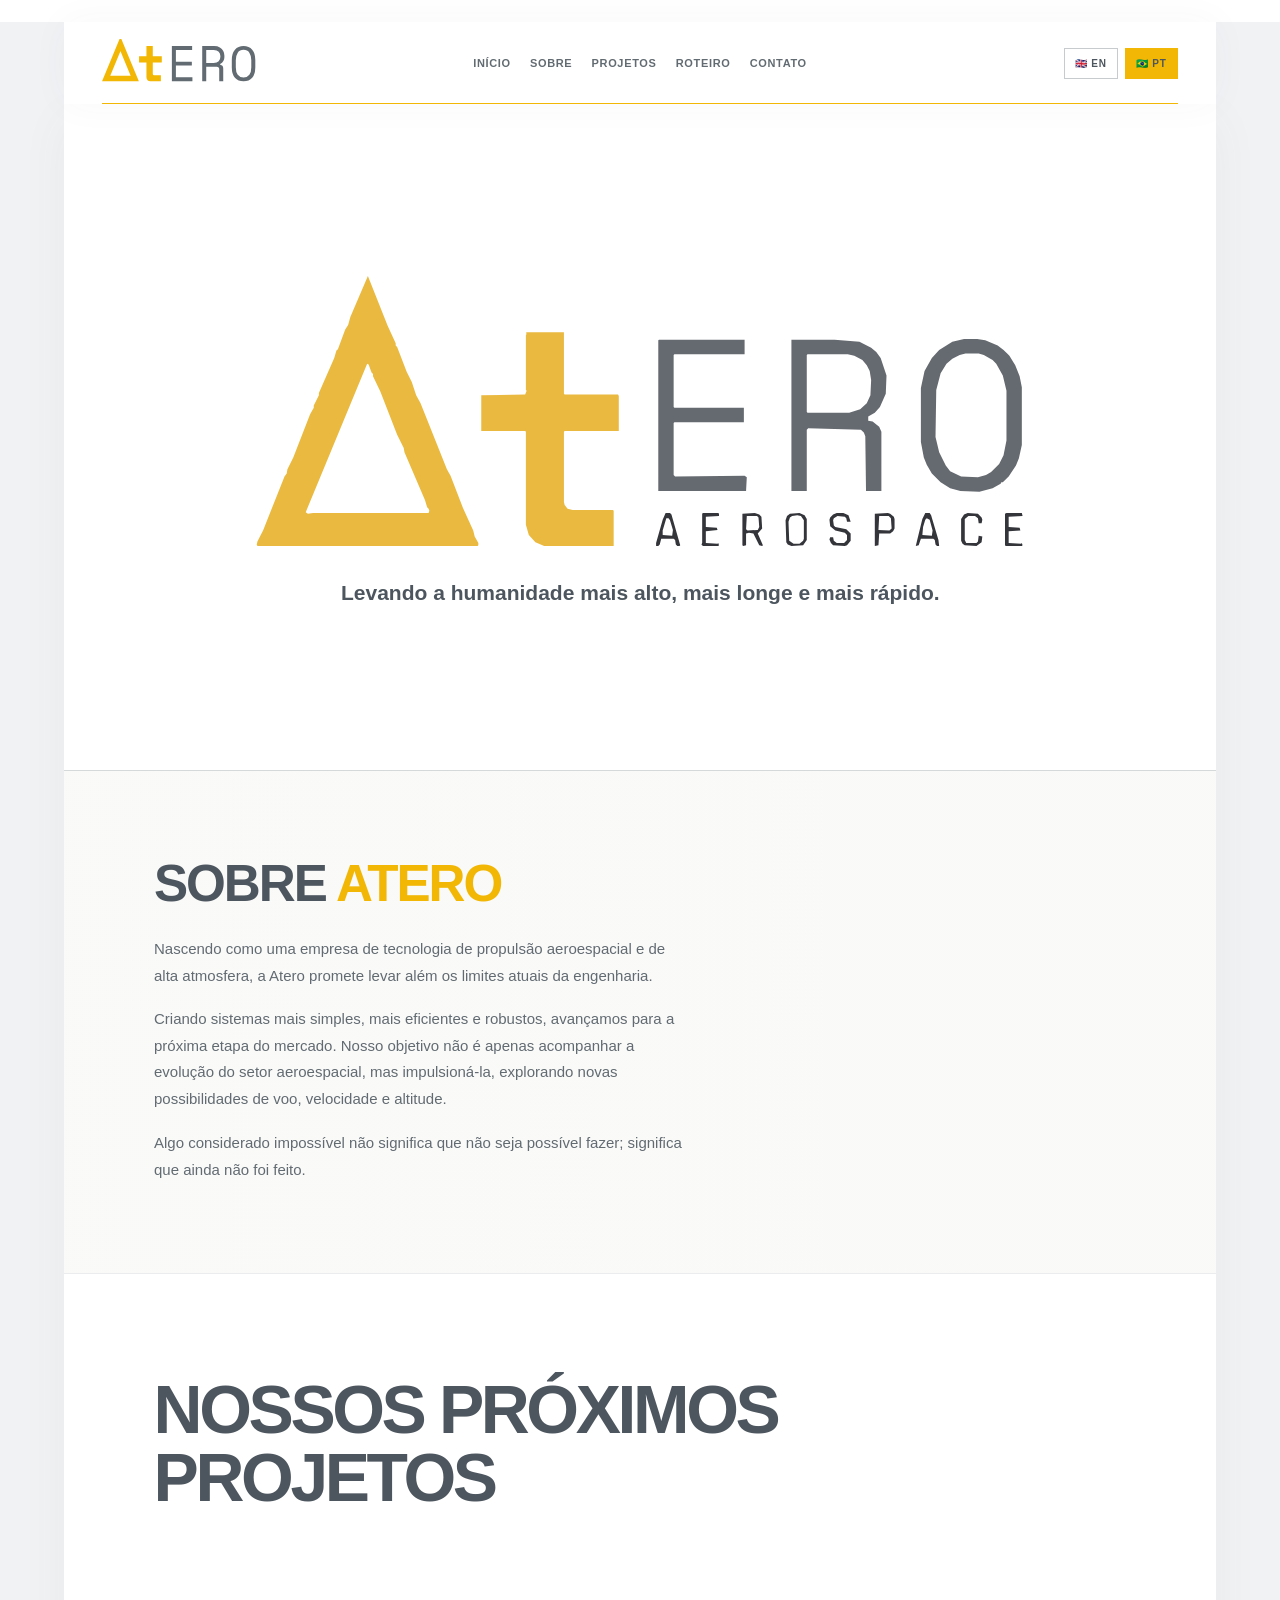
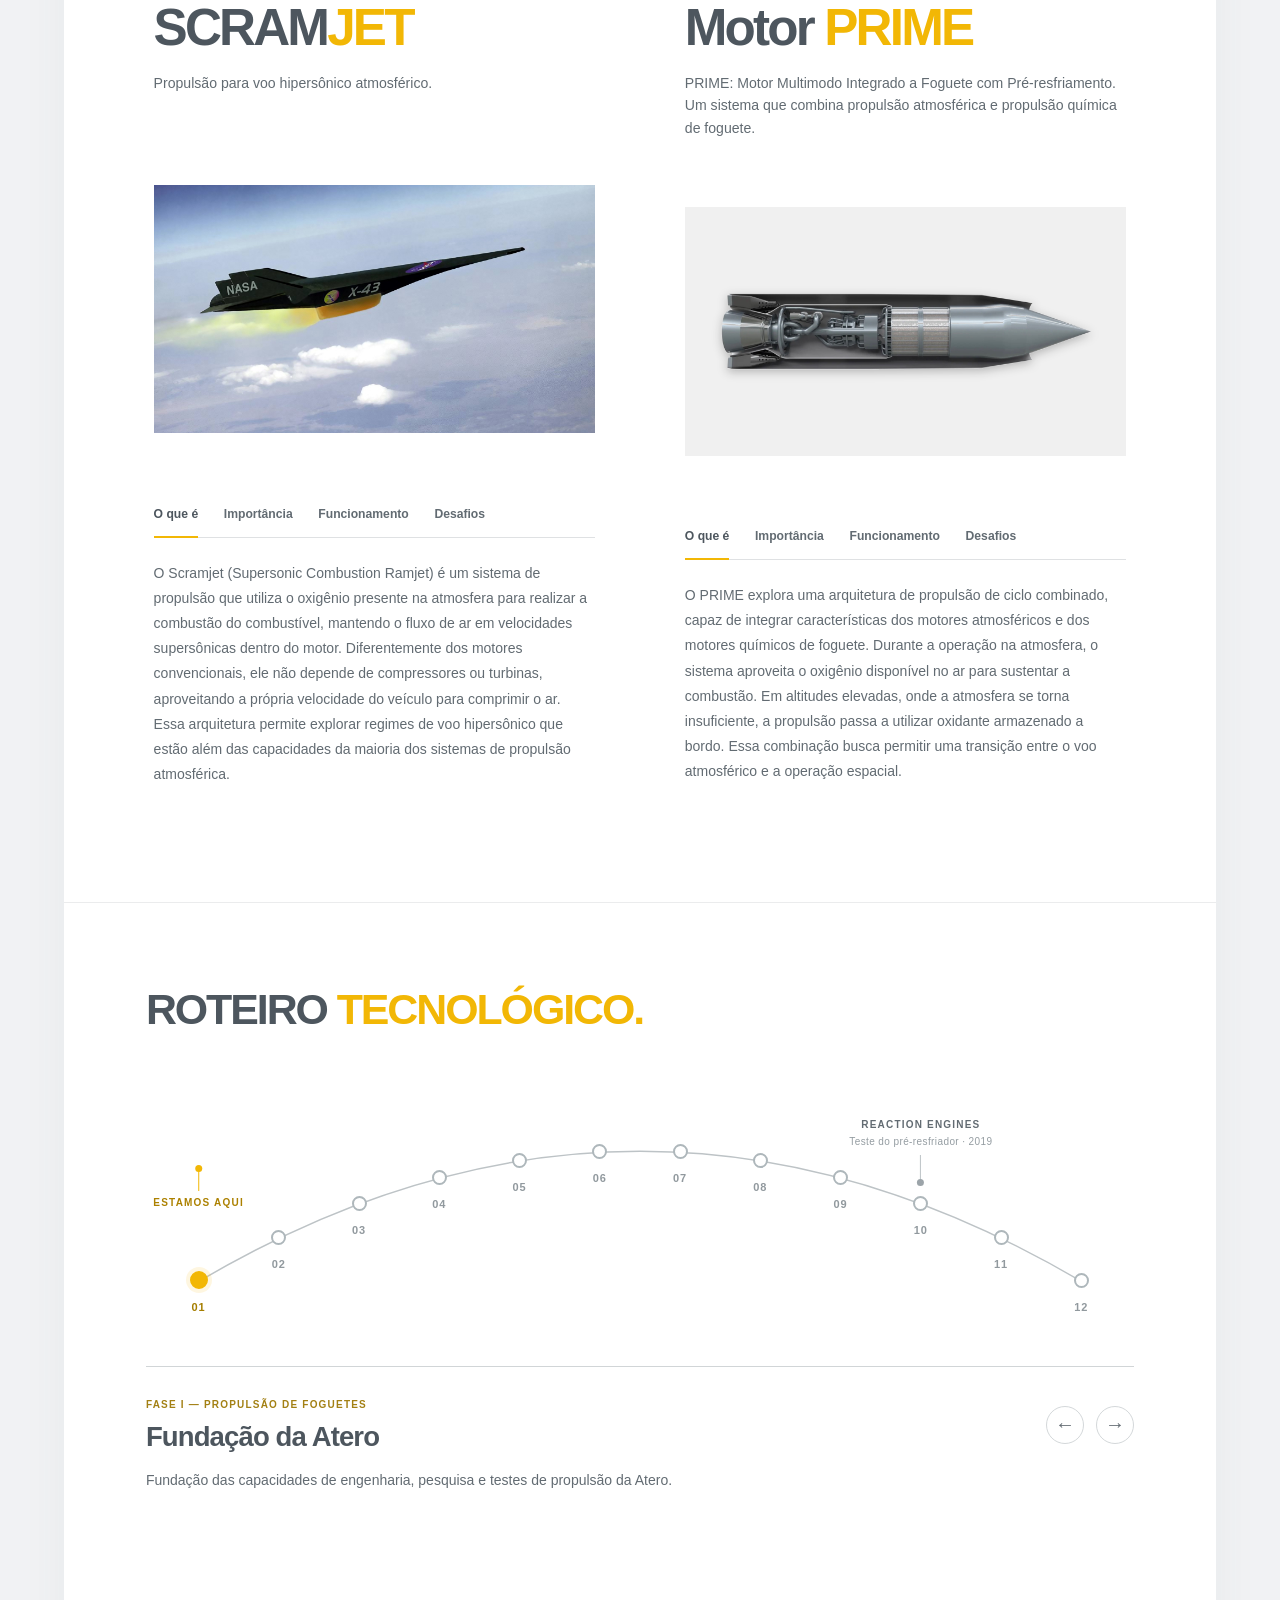
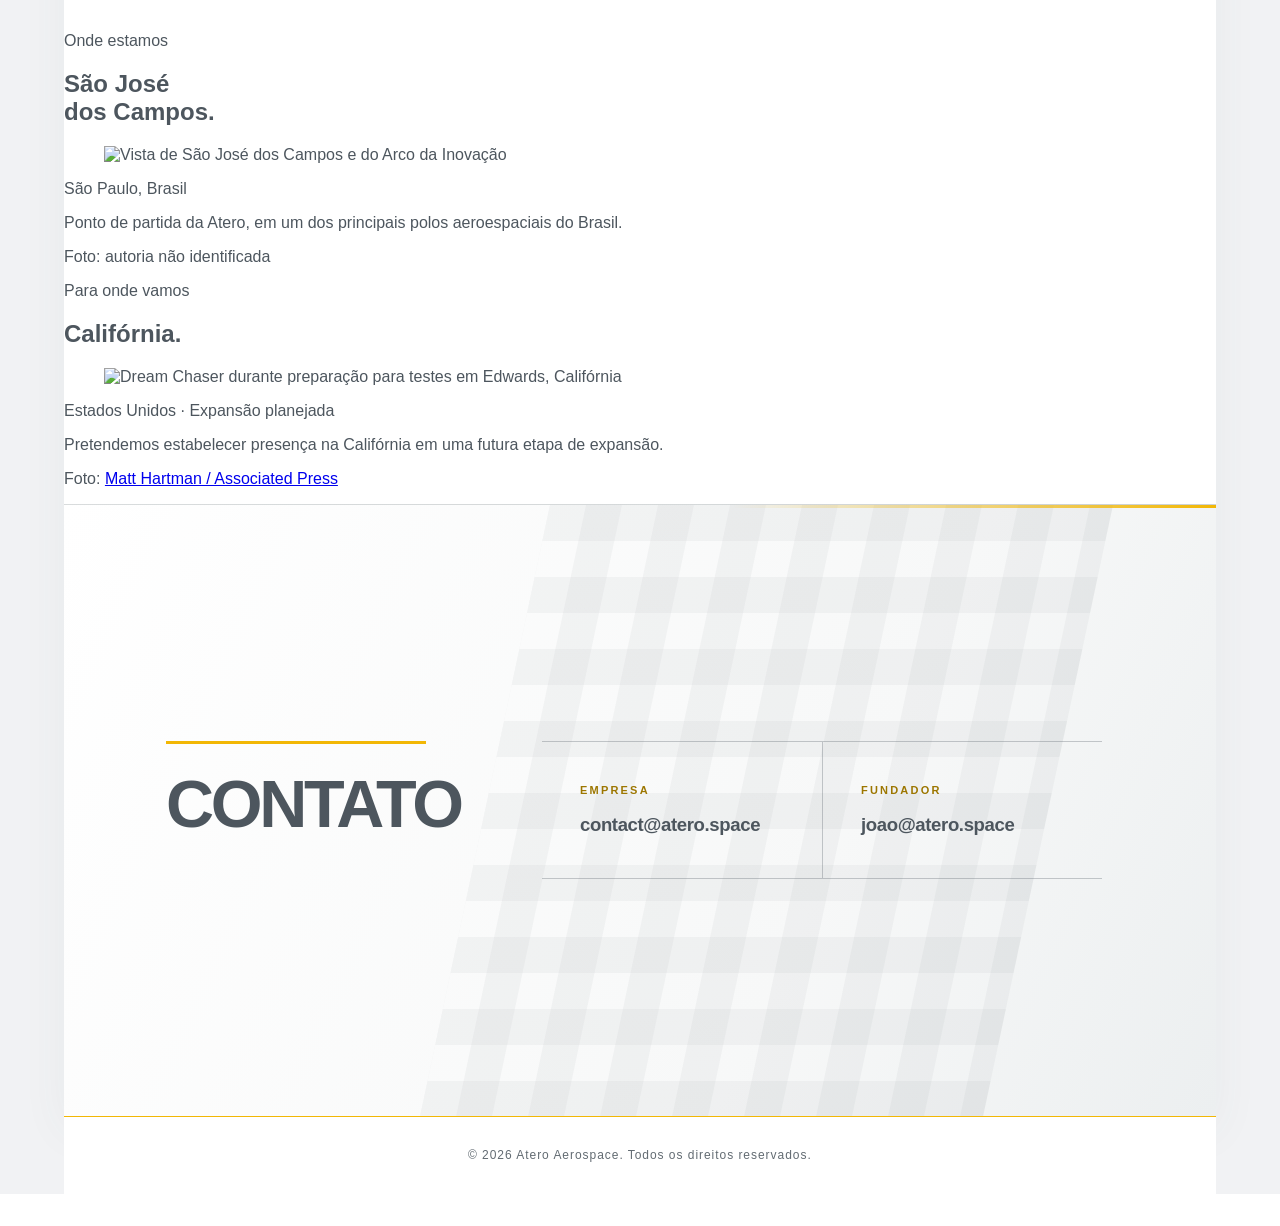
==== commit de42f73e: "Add files via upload" ====
--- a/index.html
+++ b/index.html
@@ -9,7 +9,7 @@
   <script>document.documentElement.classList.add("js");</script>
 
 
-  <link rel="stylesheet" href="estilos.css?v=20261111-roadmap-overlap-4">
+  <link rel="stylesheet" href="estilos.css?v=20261112-presenca-1">
 </head>
 
 <body>
@@ -181,6 +181,43 @@
         </div>
       </div>
     </section>
+
+    <!-- ATERO / PRESENÇA — inserir entre o roadmap e o contato -->
+<section class="secao-locais" id="presenca" aria-label="Presença e planos de expansão">
+  <div class="locais-conteudo">
+    <div class="locais-grid">
+      <article class="locais-item">
+        <div class="locais-cabecalho">
+          <p class="locais-rotulo" data-pt="Onde estamos" data-en="Where we are">Onde estamos</p>
+          <h2 class="locais-titulo">São José<br><span class="locais-destaque">dos Campos.</span></h2>
+        </div>
+        <figure class="locais-imagem">
+          <img src="imagens/sjc.jpg" alt="Vista de São José dos Campos e do Arco da Inovação" data-pt-alt="Vista de São José dos Campos e do Arco da Inovação" data-en-alt="View of São José dos Campos and the Arco da Inovação bridge" loading="lazy" width="800" height="534">
+        </figure>
+        <div class="locais-nota">
+          <p class="locais-regiao" data-pt="São Paulo, Brasil" data-en="São Paulo, Brazil">São Paulo, Brasil</p>
+          <p class="locais-descricao" data-pt="Ponto de partida da Atero, em um dos principais polos aeroespaciais do Brasil." data-en="Atero's starting point, in one of Brazil's leading aerospace hubs.">Ponto de partida da Atero, em um dos principais polos aeroespaciais do Brasil.</p>
+          <p class="locais-credito" data-pt="Foto: autoria não identificada" data-en="Photo: photographer unverified">Foto: autoria não identificada</p>
+        </div>
+      </article>
+
+      <article class="locais-item">
+        <div class="locais-cabecalho">
+          <p class="locais-rotulo" data-pt="Para onde vamos" data-en="Where we plan to go">Para onde vamos</p>
+          <h2 class="locais-titulo"><span class="locais-destaque" data-pt="Califórnia." data-en="California.">Califórnia.</span></h2>
+        </div>
+        <figure class="locais-imagem">
+          <img src="imagens/california.jpg" alt="Dream Chaser durante preparação para testes em Edwards, Califórnia" data-pt-alt="Dream Chaser durante preparação para testes em Edwards, Califórnia" data-en-alt="Dream Chaser during flight test preparations at Edwards, California" loading="lazy" width="2048" height="1210">
+        </figure>
+        <div class="locais-nota">
+          <p class="locais-regiao" data-pt="Estados Unidos · Expansão planejada" data-en="United States · Planned expansion">Estados Unidos · Expansão planejada</p>
+          <p class="locais-descricao" data-pt="Pretendemos estabelecer presença na Califórnia em uma futura etapa de expansão." data-en="We plan to establish a presence in California as part of a future expansion.">Pretendemos estabelecer presença na Califórnia em uma futura etapa de expansão.</p>
+          <p class="locais-credito"><span data-pt="Foto:" data-en="Photo:">Foto:</span> <a href="https://www.sfchronicle.com/science/article/Sierra-Nevada-Corp-s-Dream-Chaser-space-plane-12350797.php" target="_blank" rel="noopener noreferrer">Matt Hartman / Associated Press</a></p>
+        </div>
+      </article>
+    </div>
+  </div>
+</section>
 
     <section class="contato" id="contato">
       <div class="contato-conteudo">
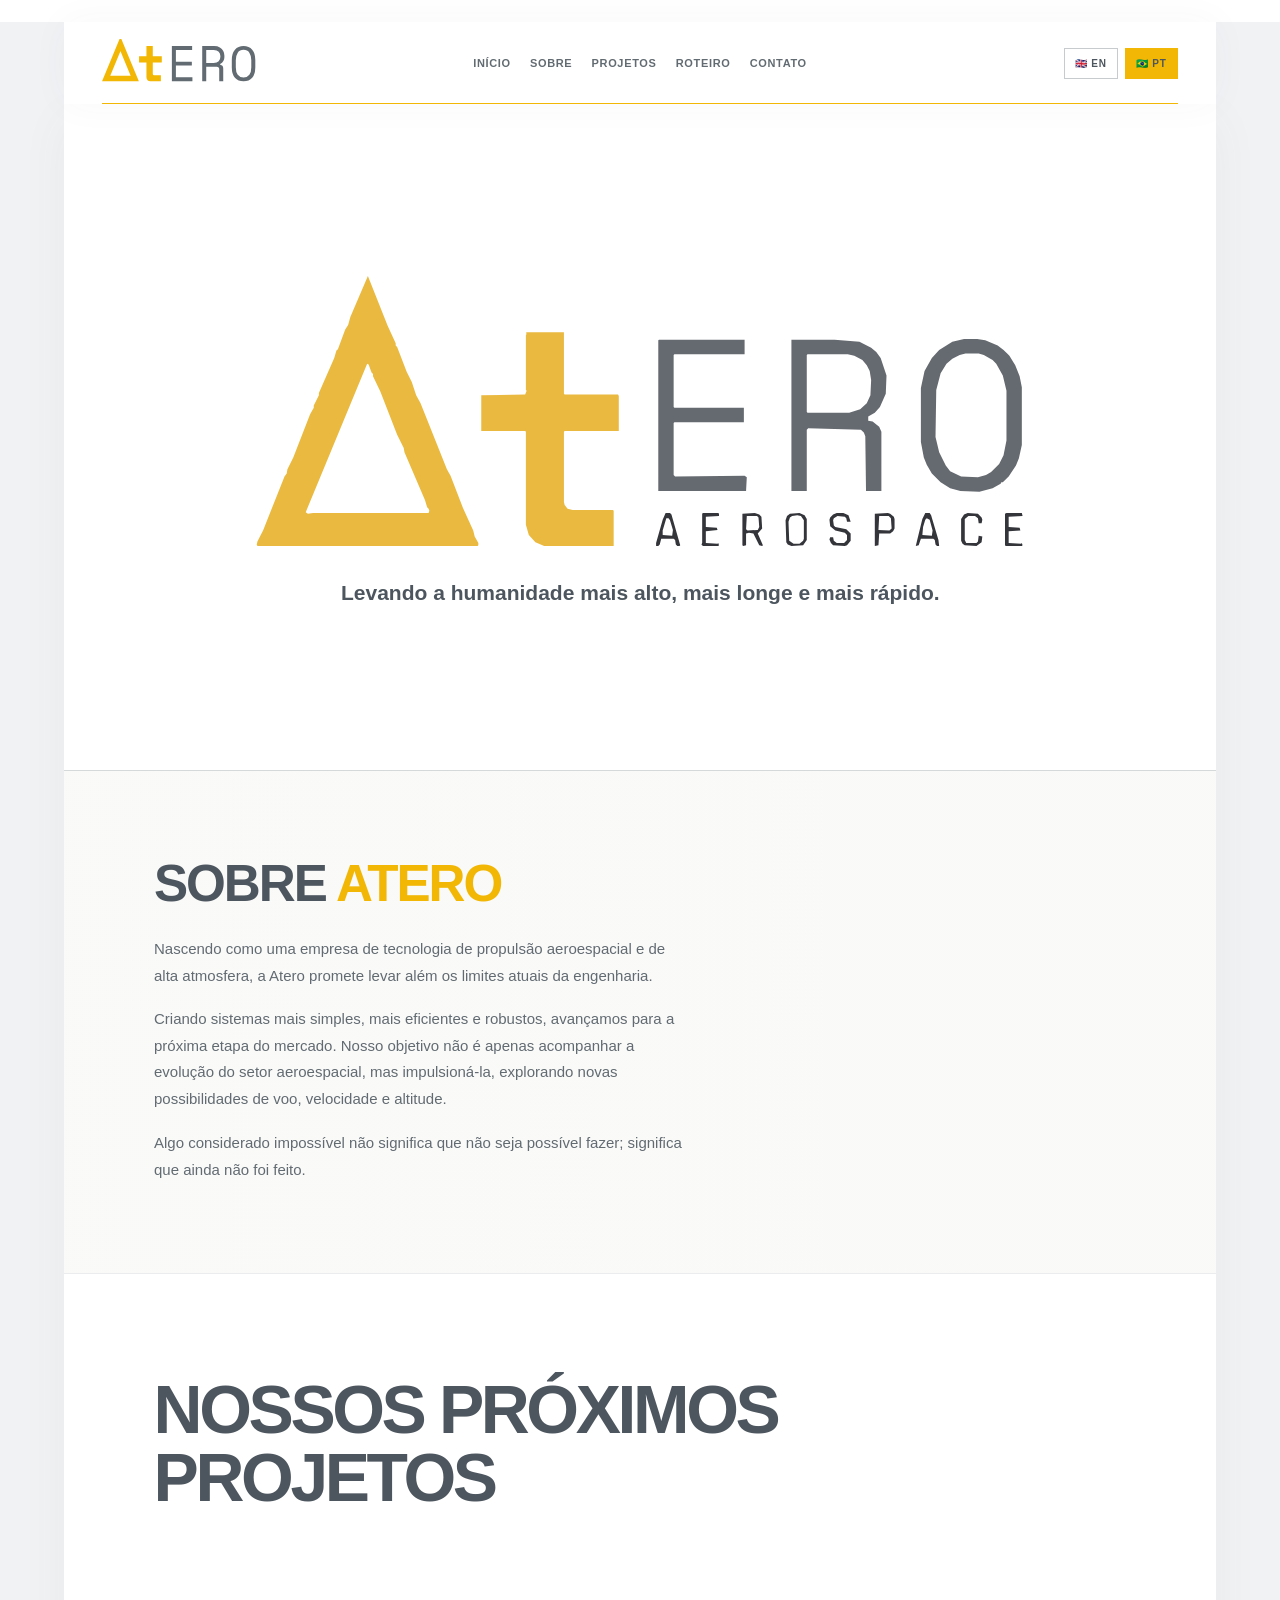
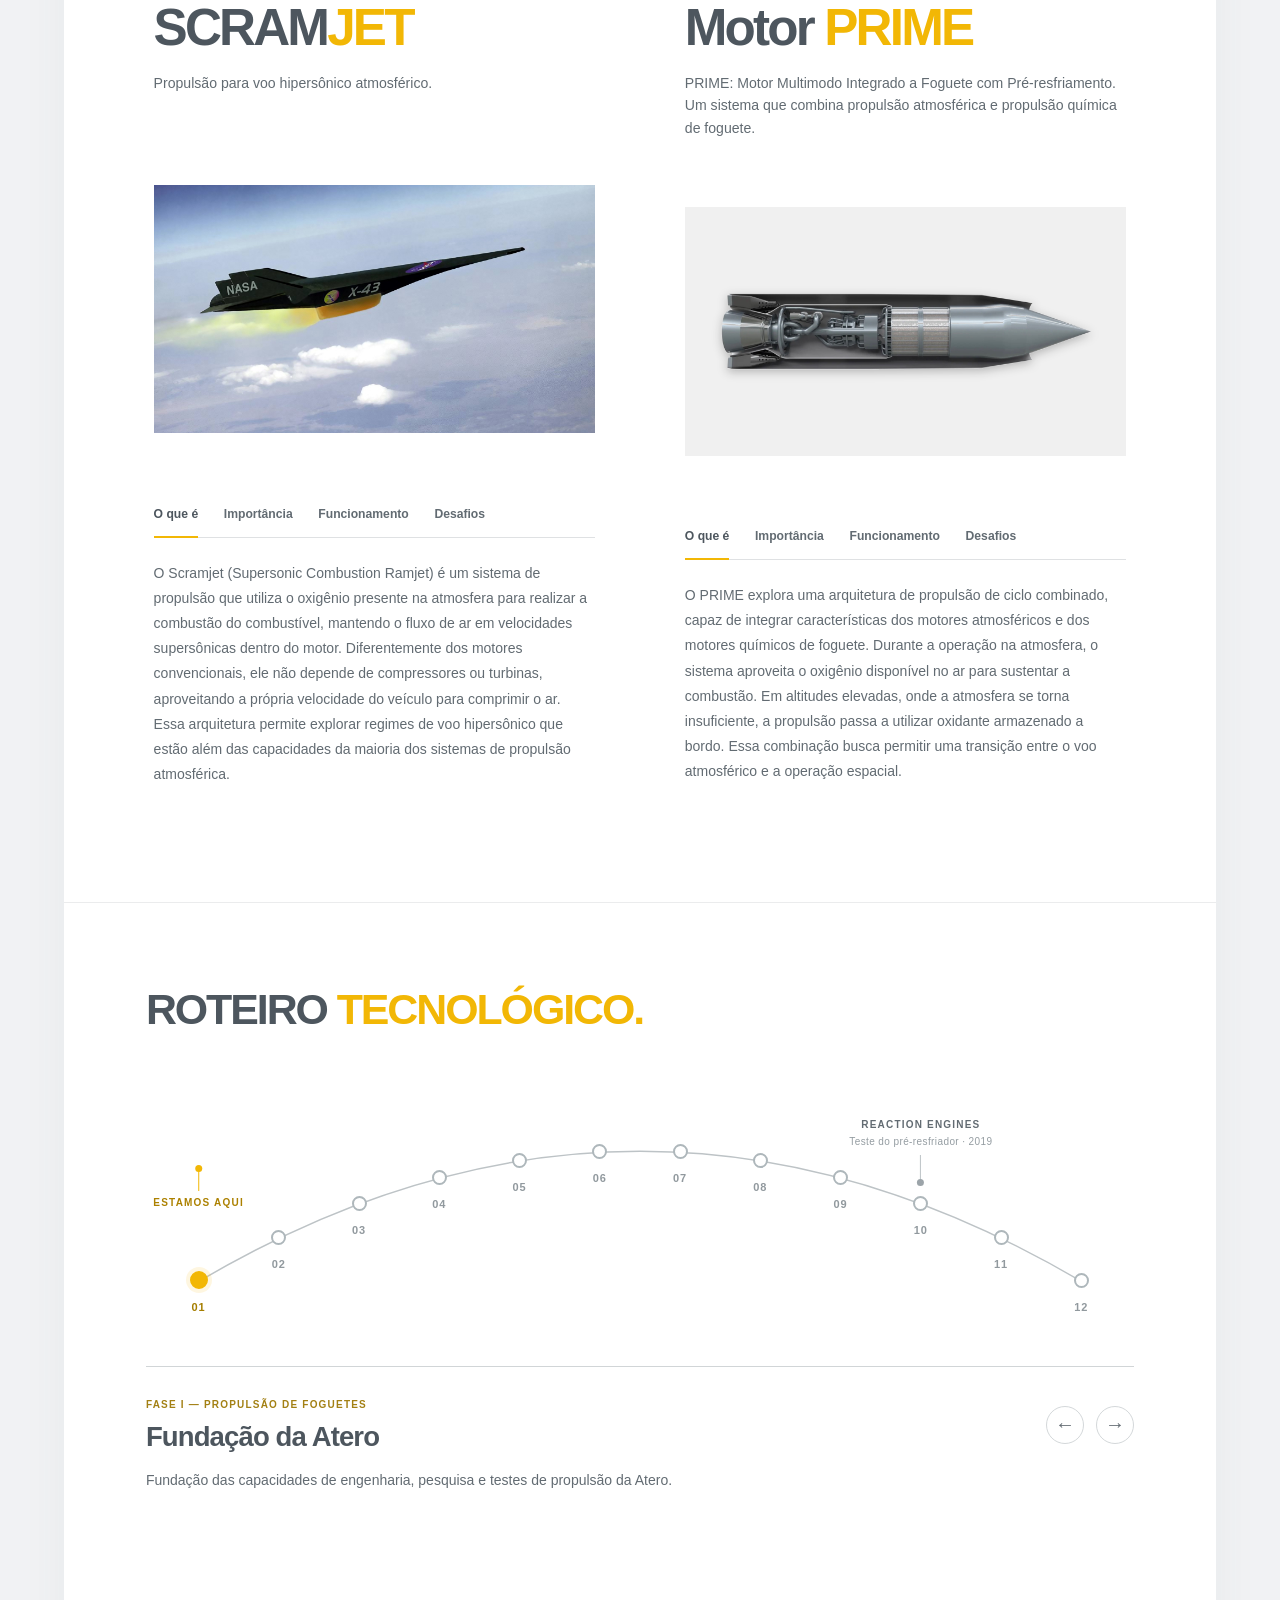
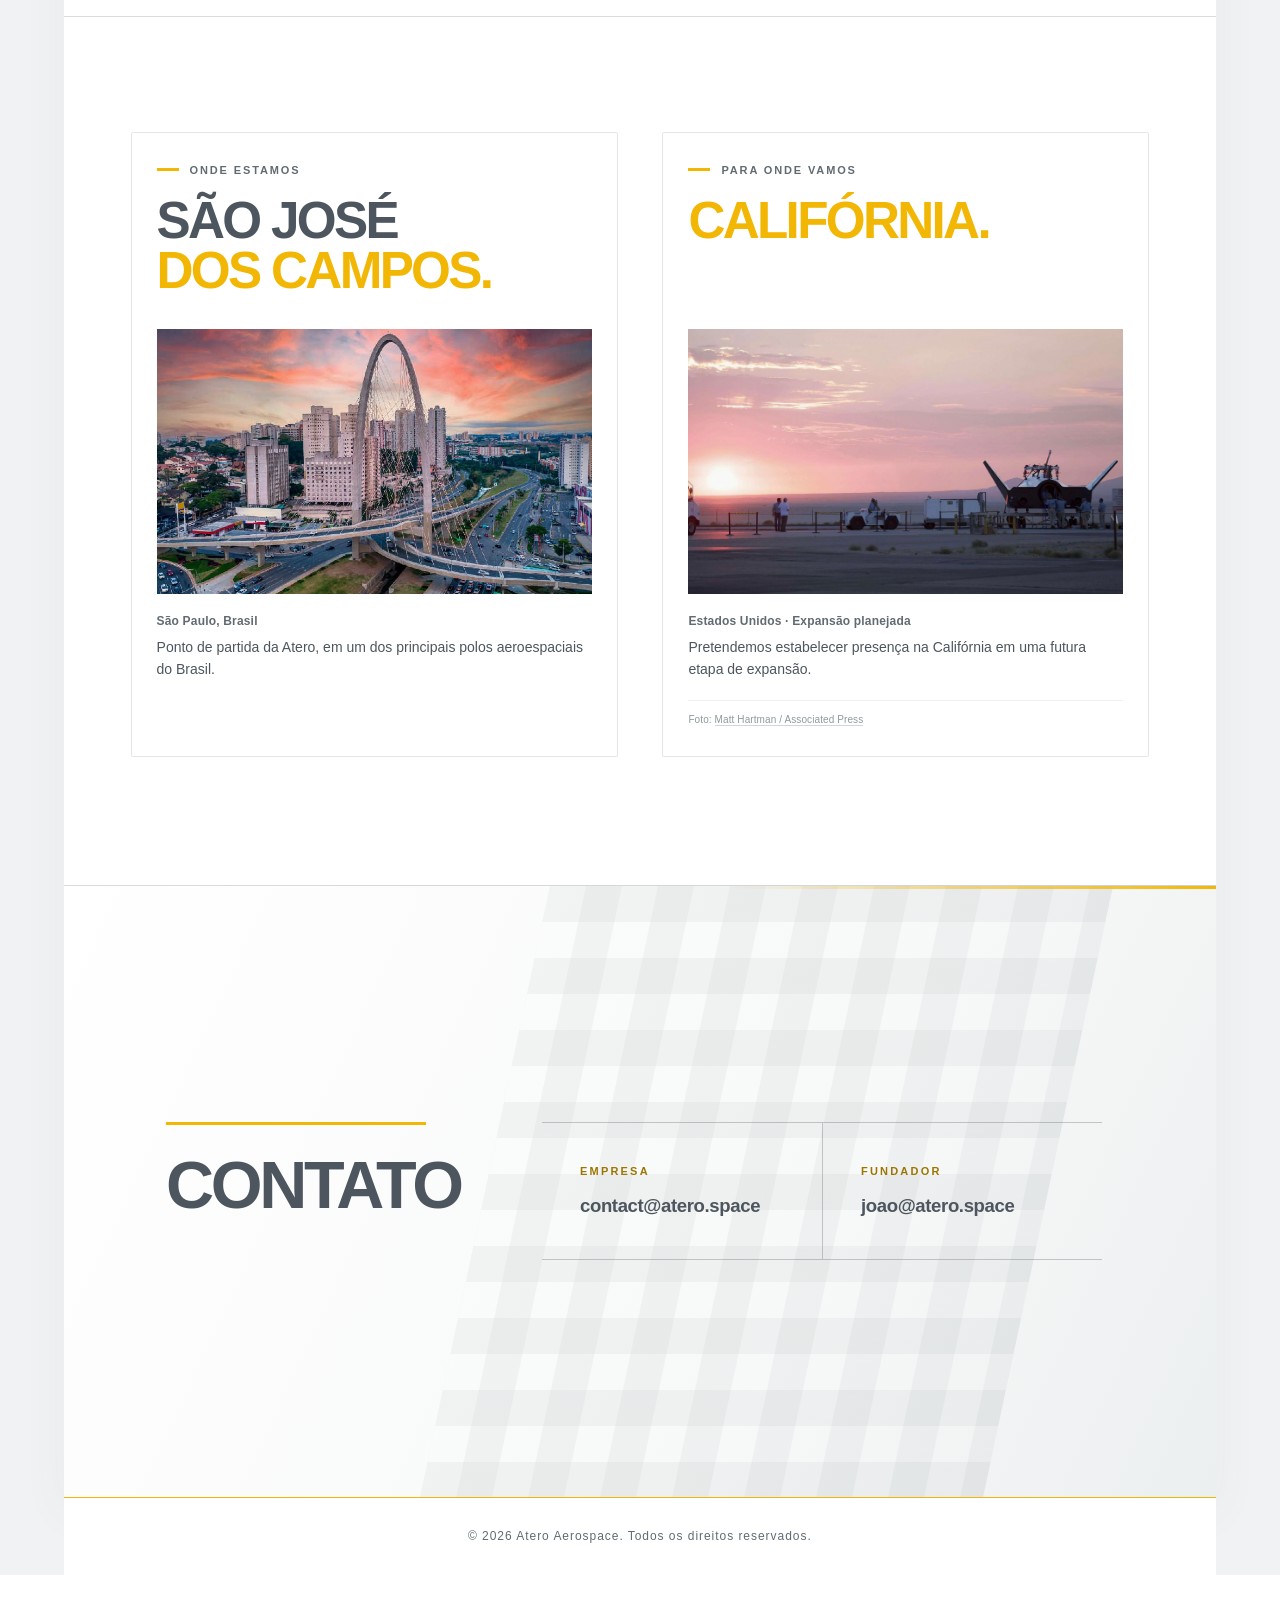
==== commit 0ec6ba4c: "Remove photo credit line in locais section Removed credit line for unverified photo in São Paulo sec" ====
--- a/index.html
+++ b/index.html
@@ -197,7 +197,7 @@
         <div class="locais-nota">
           <p class="locais-regiao" data-pt="São Paulo, Brasil" data-en="São Paulo, Brazil">São Paulo, Brasil</p>
           <p class="locais-descricao" data-pt="Ponto de partida da Atero, em um dos principais polos aeroespaciais do Brasil." data-en="Atero's starting point, in one of Brazil's leading aerospace hubs.">Ponto de partida da Atero, em um dos principais polos aeroespaciais do Brasil.</p>
-          <p class="locais-credito" data-pt="Foto: autoria não identificada" data-en="Photo: photographer unverified">Foto: autoria não identificada</p>
+          
         </div>
       </article>
 
--- a/estilos.css
+++ b/estilos.css
@@ -1410,3 +1410,119 @@
     margin: 0 0 0 -1.5px;
   }
 }
+
+/* ATERO / PRESENÇA — seção minimalista, fiel à paleta do site */
+.secao-locais {
+  background: var(--white, #fff);
+  color: var(--gray-deep, #4d565e);
+  border-top: 1px solid var(--line, rgba(98, 107, 114, .23));
+  padding: clamp(92px, 9vw, 148px) clamp(28px, 5.2vw, 100px) clamp(108px, 10vw, 160px);
+}
+.secao-locais, .secao-locais * { box-sizing: border-box; }
+.locais-conteudo { max-width: 1500px; margin: 0 auto; }
+.locais-grid {
+  display: grid;
+  grid-template-columns: repeat(2, minmax(0, 1fr));
+  column-gap: clamp(28px, 3.5vw, 58px);
+}
+.locais-item {
+  min-width: 0;
+  display: flex;
+  flex-direction: column;
+  background: var(--white, #fff);
+  border: 1px solid rgba(98, 107, 114, .17);
+  border-radius: 2px;
+  overflow: hidden;
+}
+.locais-cabecalho {
+  min-height: 196px;
+  display: flex;
+  flex-direction: column;
+  align-items: flex-start;
+  padding: 31px 25px 24px;
+}
+.locais-rotulo {
+  margin: 0 0 20px;
+  font-size: 11px;
+  font-weight: 750;
+  letter-spacing: .17em;
+  text-transform: uppercase;
+  color: var(--gray, #626b72);
+}
+.locais-rotulo::before {
+  content: '';
+  display: inline-block;
+  width: 22px;
+  height: 3px;
+  margin: 0 11px 3px 0;
+  background: var(--gold, #f2b705);
+}
+.locais-titulo {
+  margin: 0;
+  font-size: clamp(36px, 4.0vw, 66px);
+  line-height: .97;
+  font-weight: 750;
+  letter-spacing: -.052em;
+  text-transform: uppercase;
+  color: var(--gray-deep, #4d565e);
+}
+.locais-titulo .locais-destaque { color: var(--gold, #f2b705); }
+.locais-imagem {
+  aspect-ratio: 1.64 / 1;
+  overflow: hidden;
+  margin: 0 25px;
+  width: calc(100% - 50px);
+  background: #f1f3f4;
+}
+.locais-imagem img {
+  display: block;
+  width: 100%;
+  height: 100%;
+  object-fit: cover;
+}
+.locais-nota {
+  flex: 1;
+  padding: 20px 25px 29px;
+}
+.locais-regiao {
+  margin: 0;
+  font-size: 12px;
+  font-weight: 650;
+  color: var(--gray, #626b72);
+  letter-spacing: .015em;
+}
+.locais-descricao {
+  margin: 9px 0 0;
+  max-width: 55ch;
+  font-size: 14px;
+  line-height: 1.55;
+  color: var(--gray-deep, #4d565e);
+  font-weight: 400;
+}
+@media (max-width: 920px) {
+  .locais-cabecalho { min-height: 170px; }
+  .locais-titulo { font-size: clamp(32px, 4.35vw, 52px); }
+}
+@media (max-width: 720px) {
+  .secao-locais { padding: 85px 24px 110px; }
+  .locais-grid { grid-template-columns: 1fr; gap: 34px; }
+  .locais-cabecalho { min-height: 0; margin: 0; padding: 25px 18px 21px; }
+  .locais-rotulo { margin-bottom: 17px; }
+  .locais-titulo { font-size: clamp(38px, 9vw, 60px); }
+  .locais-imagem { aspect-ratio: 1.45 / 1; margin: 0 18px; width: calc(100% - 36px); }
+  .locais-nota { padding: 17px 18px 23px; }
+  .locais-descricao { font-size: 13px; }
+}
+
+/* Créditos fotográficos — discretos e dentro de cada localização. */
+.locais-credito {
+  margin: 19px 0 0;
+  padding-top: 11px;
+  border-top: 1px solid rgba(98, 107, 114, .10);
+  color: #92999d;
+  font-size: 10px;
+  line-height: 1.5;
+  letter-spacing: .01em;
+}
+.locais-credito a { color: inherit; text-decoration: none; border-bottom: 1px solid rgba(98, 107, 114, .28); }
+.locais-credito a:hover, .locais-credito a:focus-visible { color: var(--gray-deep, #4d565e); border-bottom-color: var(--gold, #f2b705); }
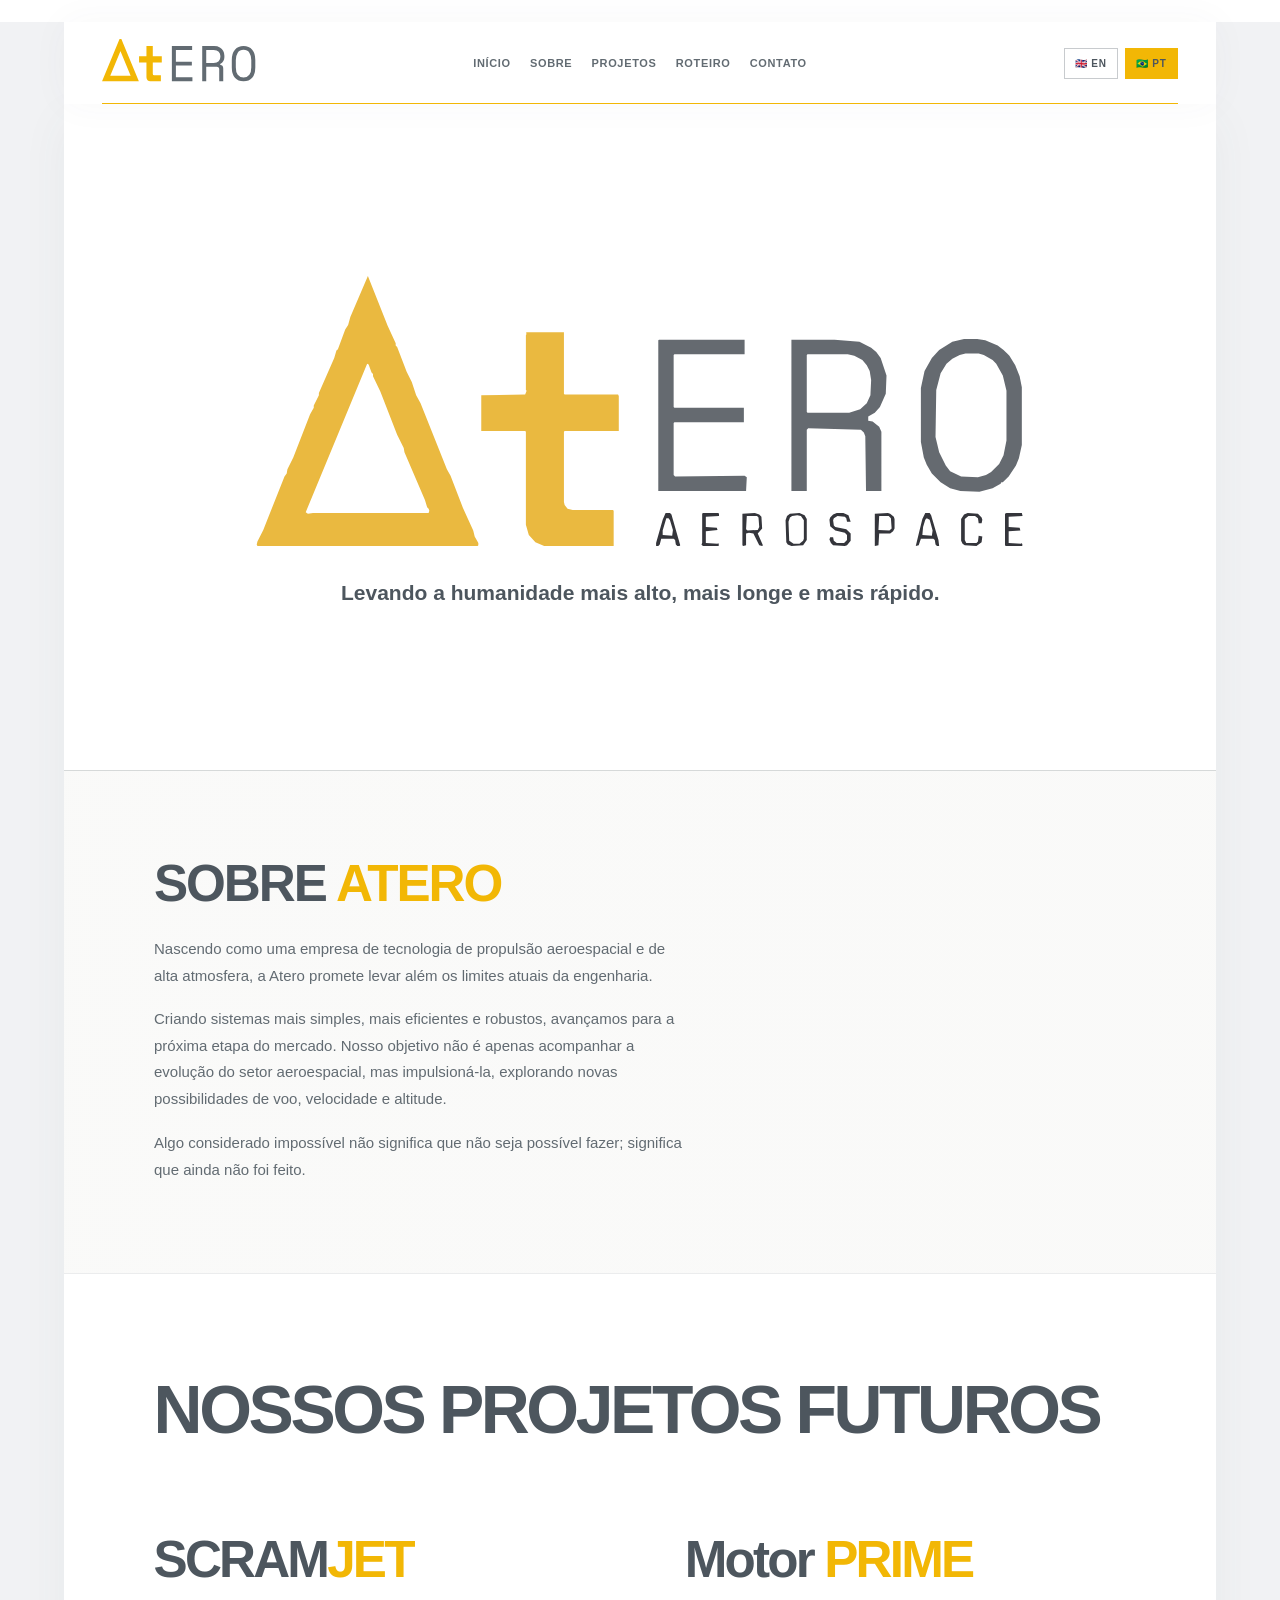
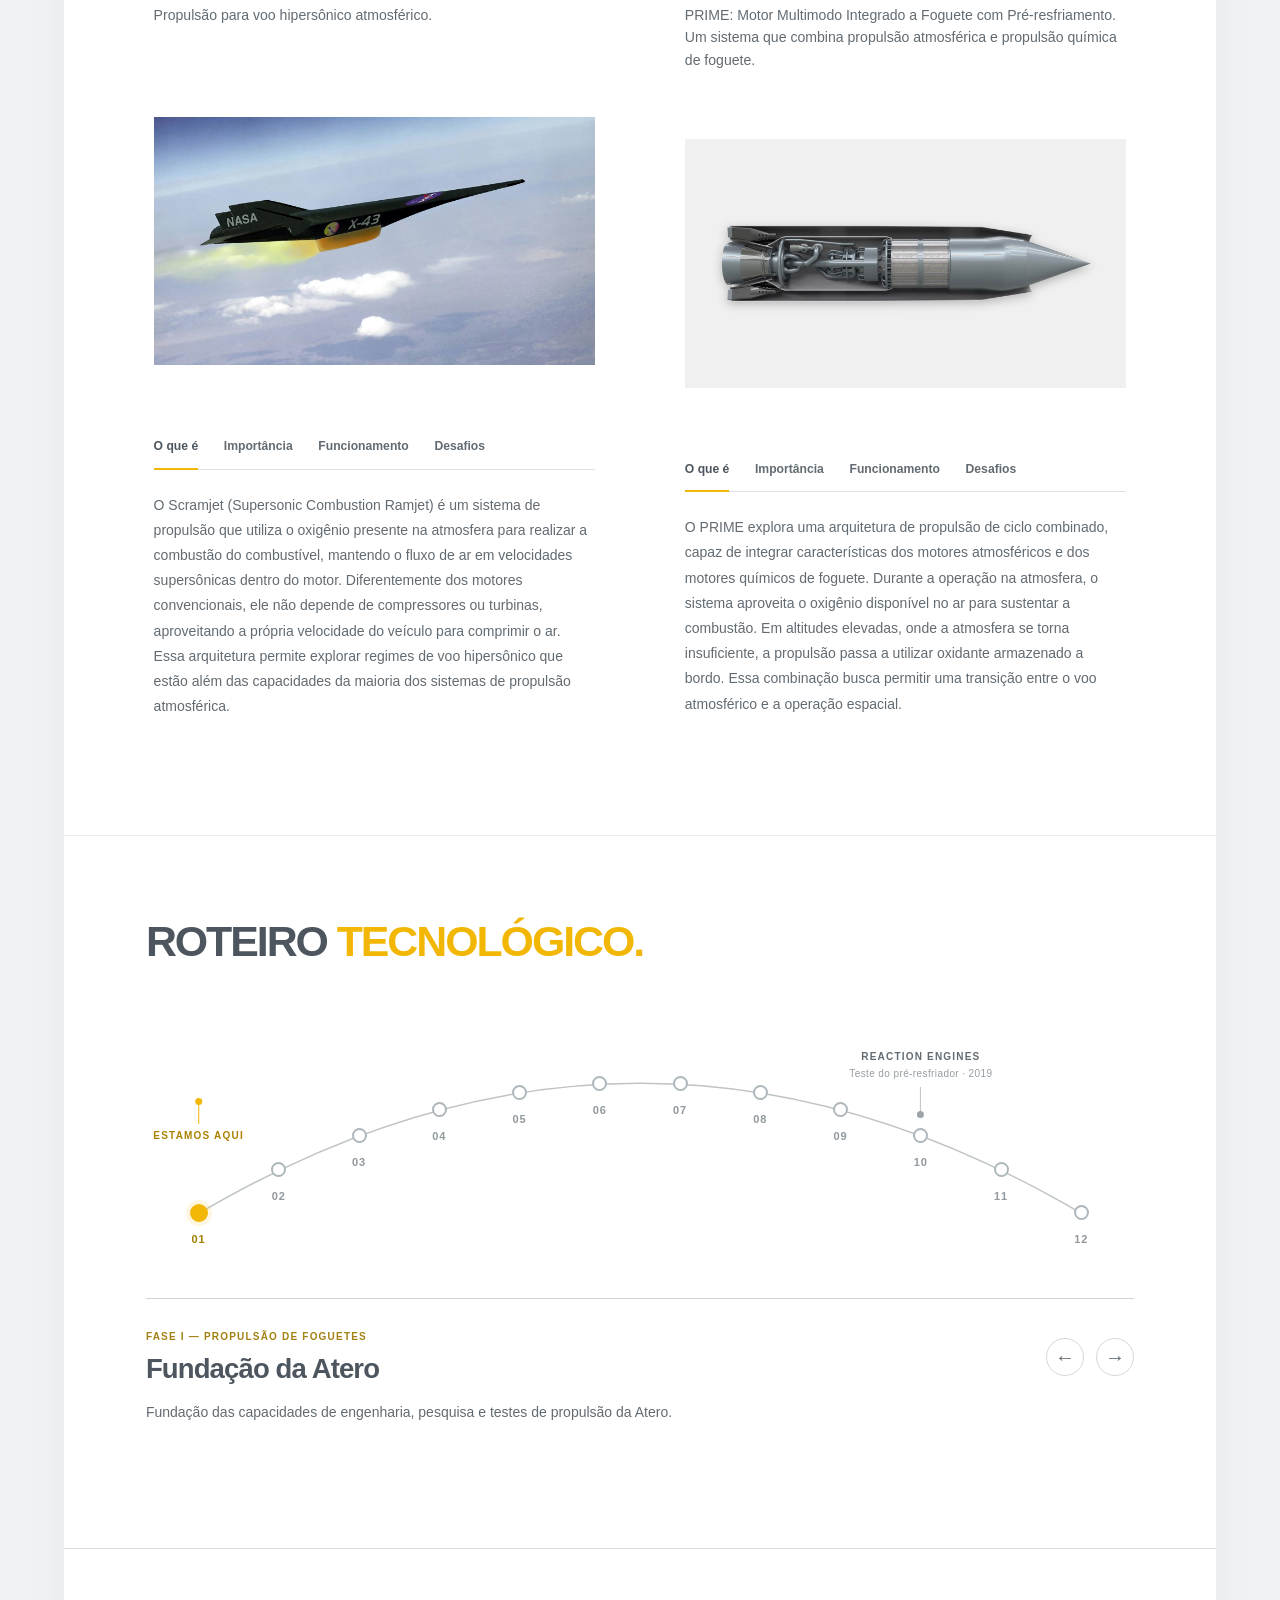
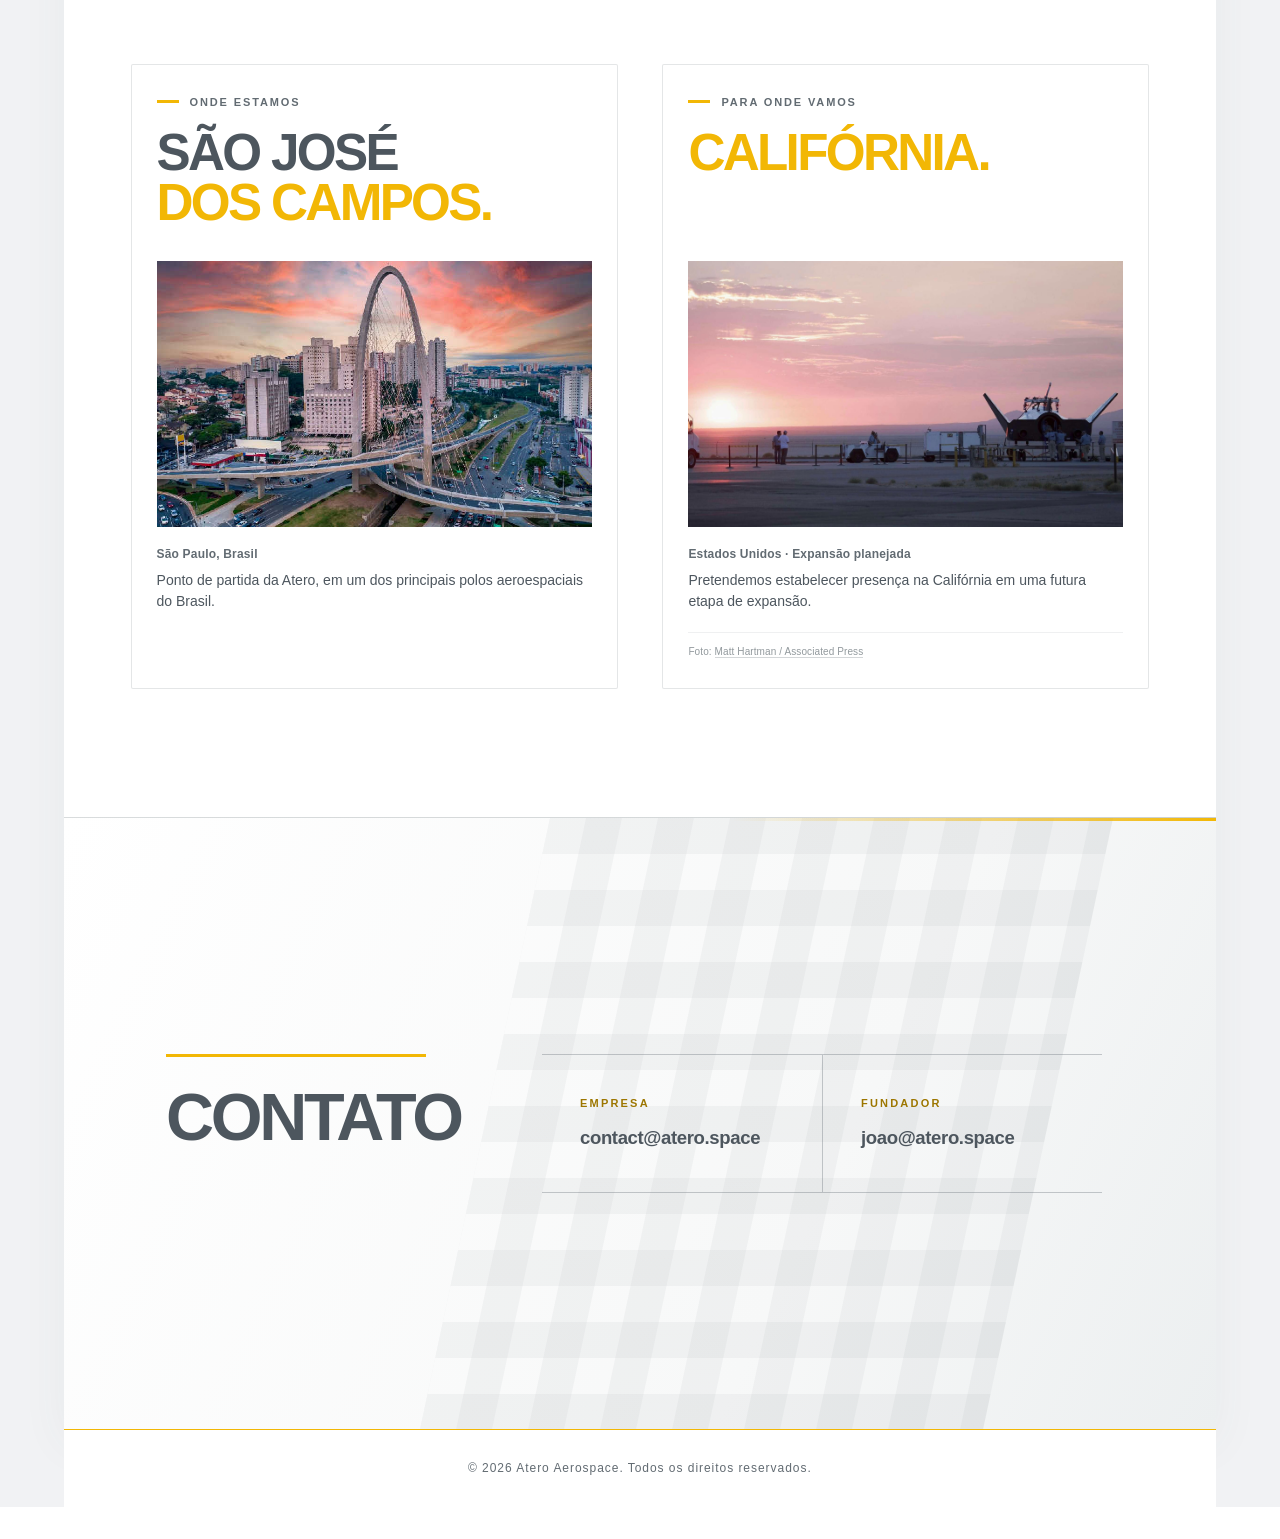
==== commit 5518a140: "Update project title from 'Nossos próximos projetos' to 'Nossos projetos futuros'" ====
--- a/index.html
+++ b/index.html
@@ -89,7 +89,7 @@
         <source src="imagens/video-fundo-3.ogv" type="video/ogg">
       </video>
       <div class="secao-projetos__conteudo">
-        <h2 id="projetos-titulo" data-pt="Nossos próximos projetos" data-en="Our next projects">Nossos próximos projetos</h2>
+        <h2 id="projetos-titulo" data-pt="Nossos projetos futuros" data-en="Our future projects">Nossos projetos futuros</h2>
         <div class="secao-projetos__grade">
           <!-- PROJETO 01: scramjet -->
           <article class="projeto-destaque" id="scramjet" aria-labelledby="scramjet-titulo">
